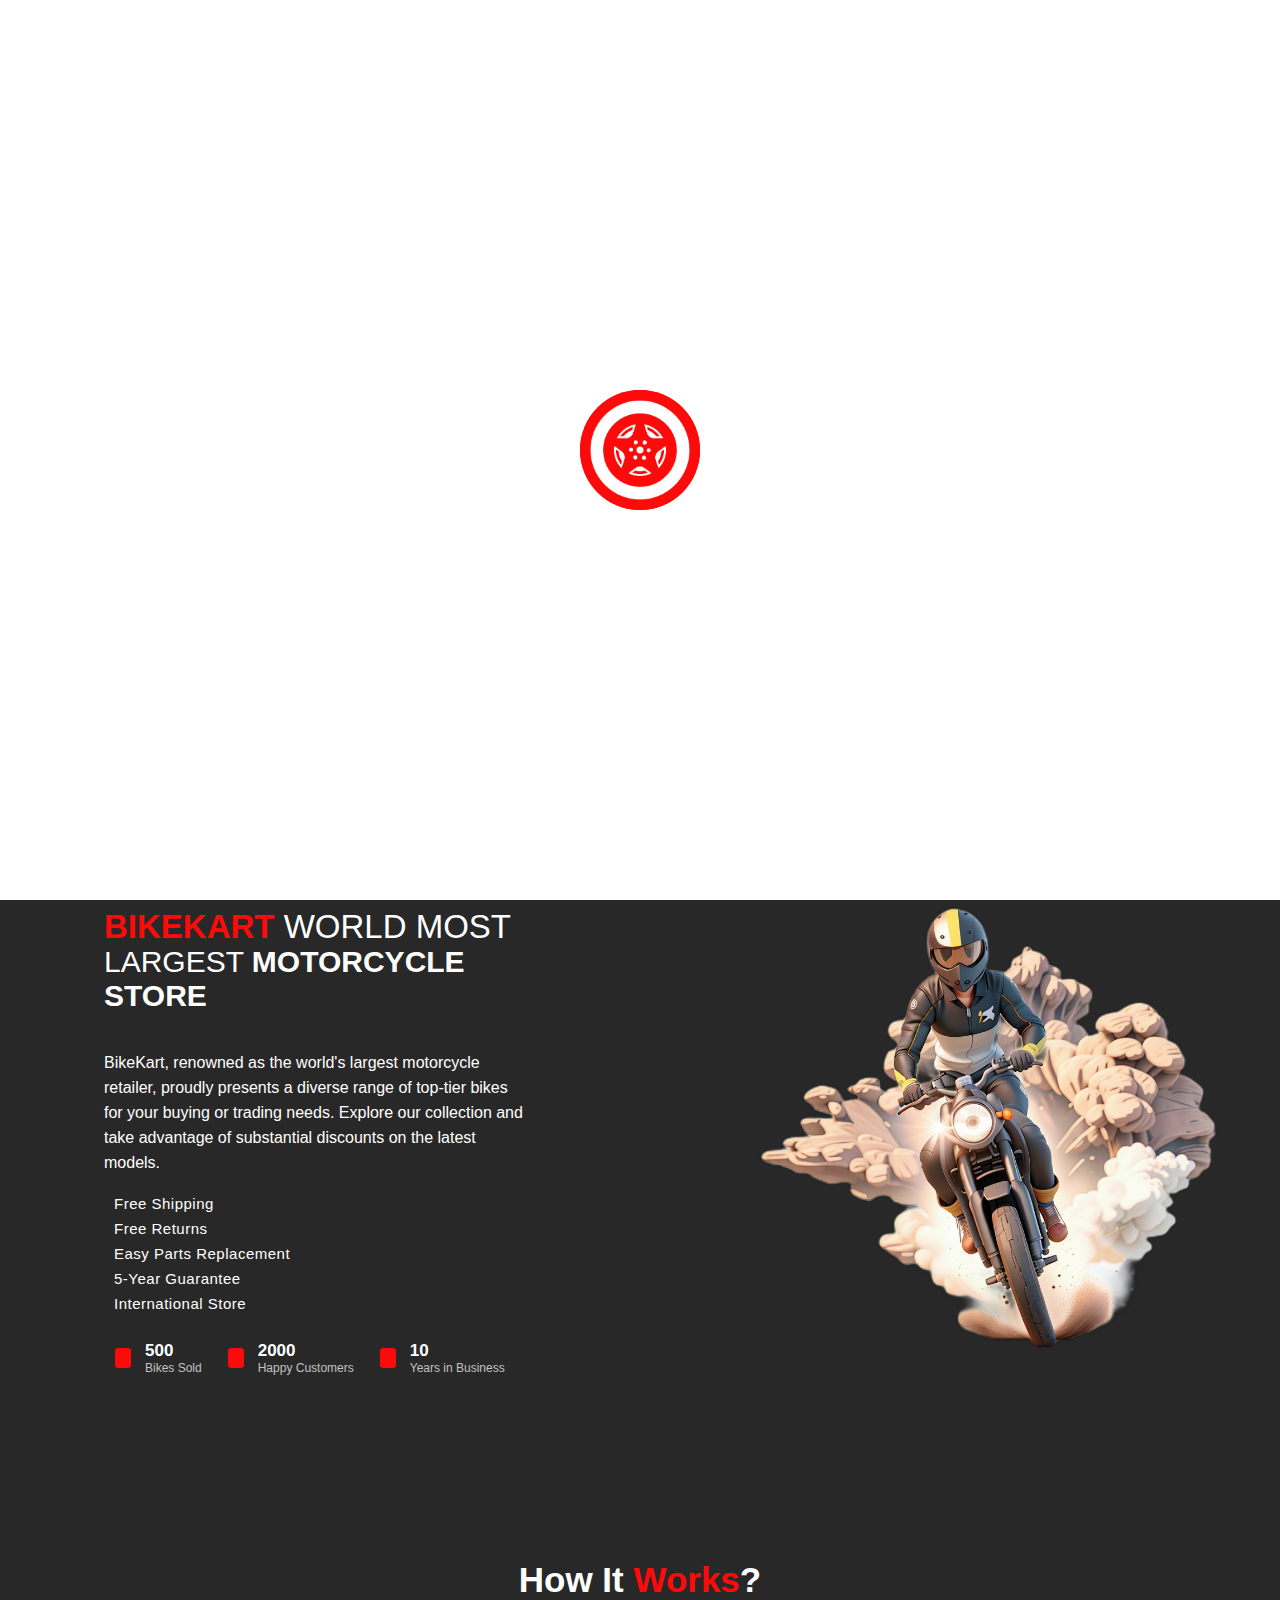
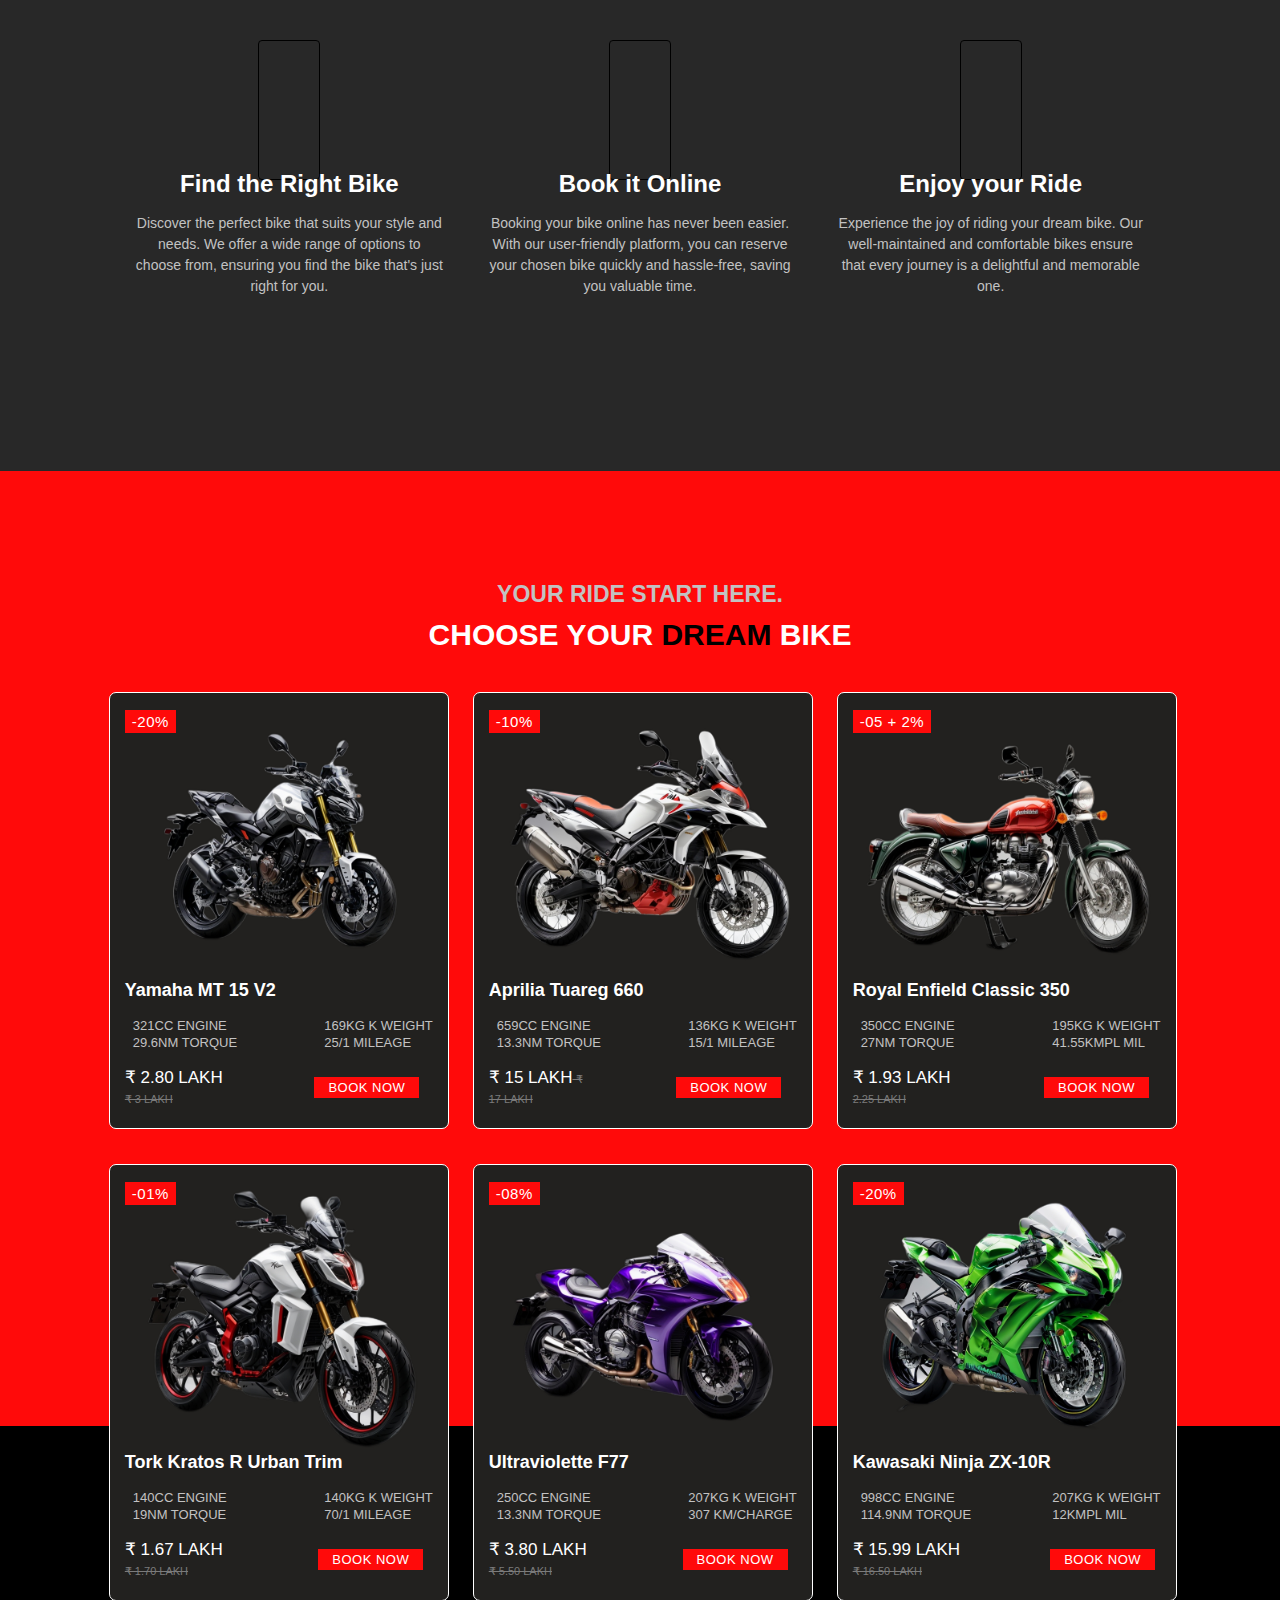
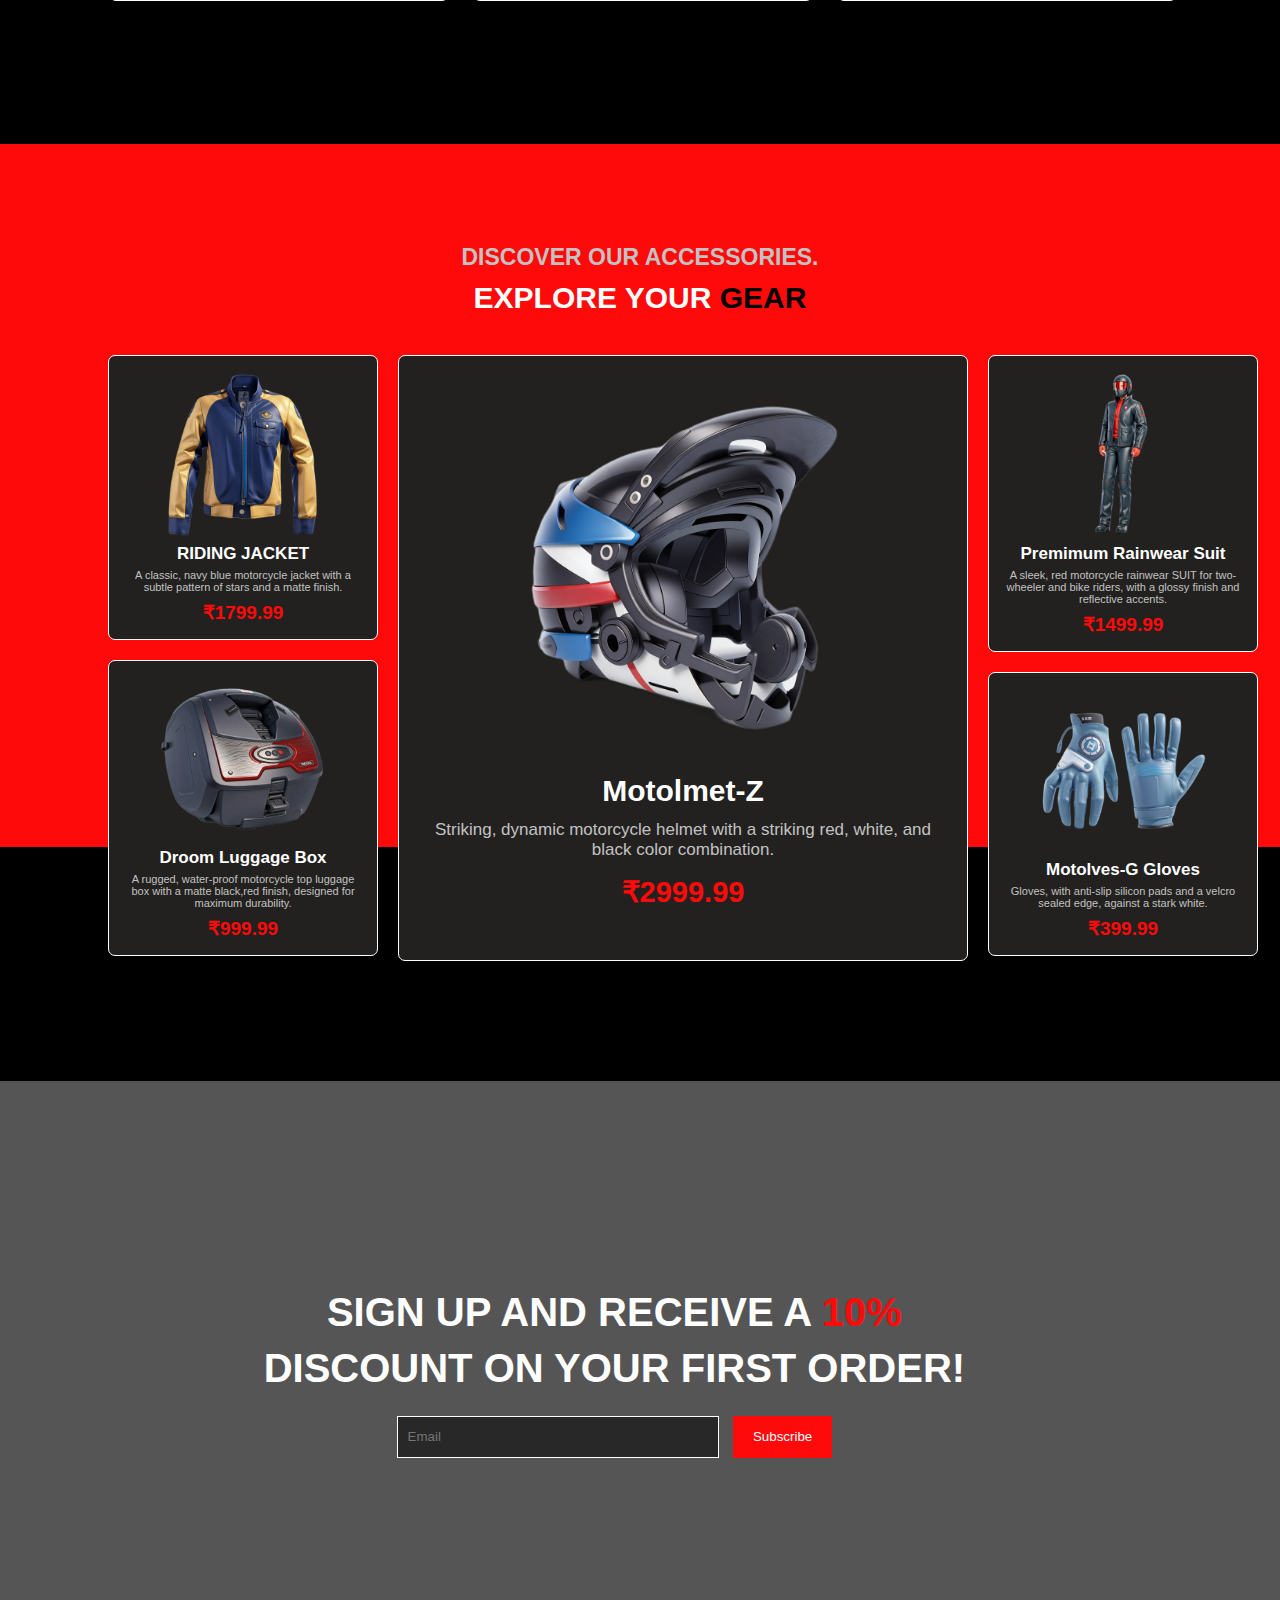
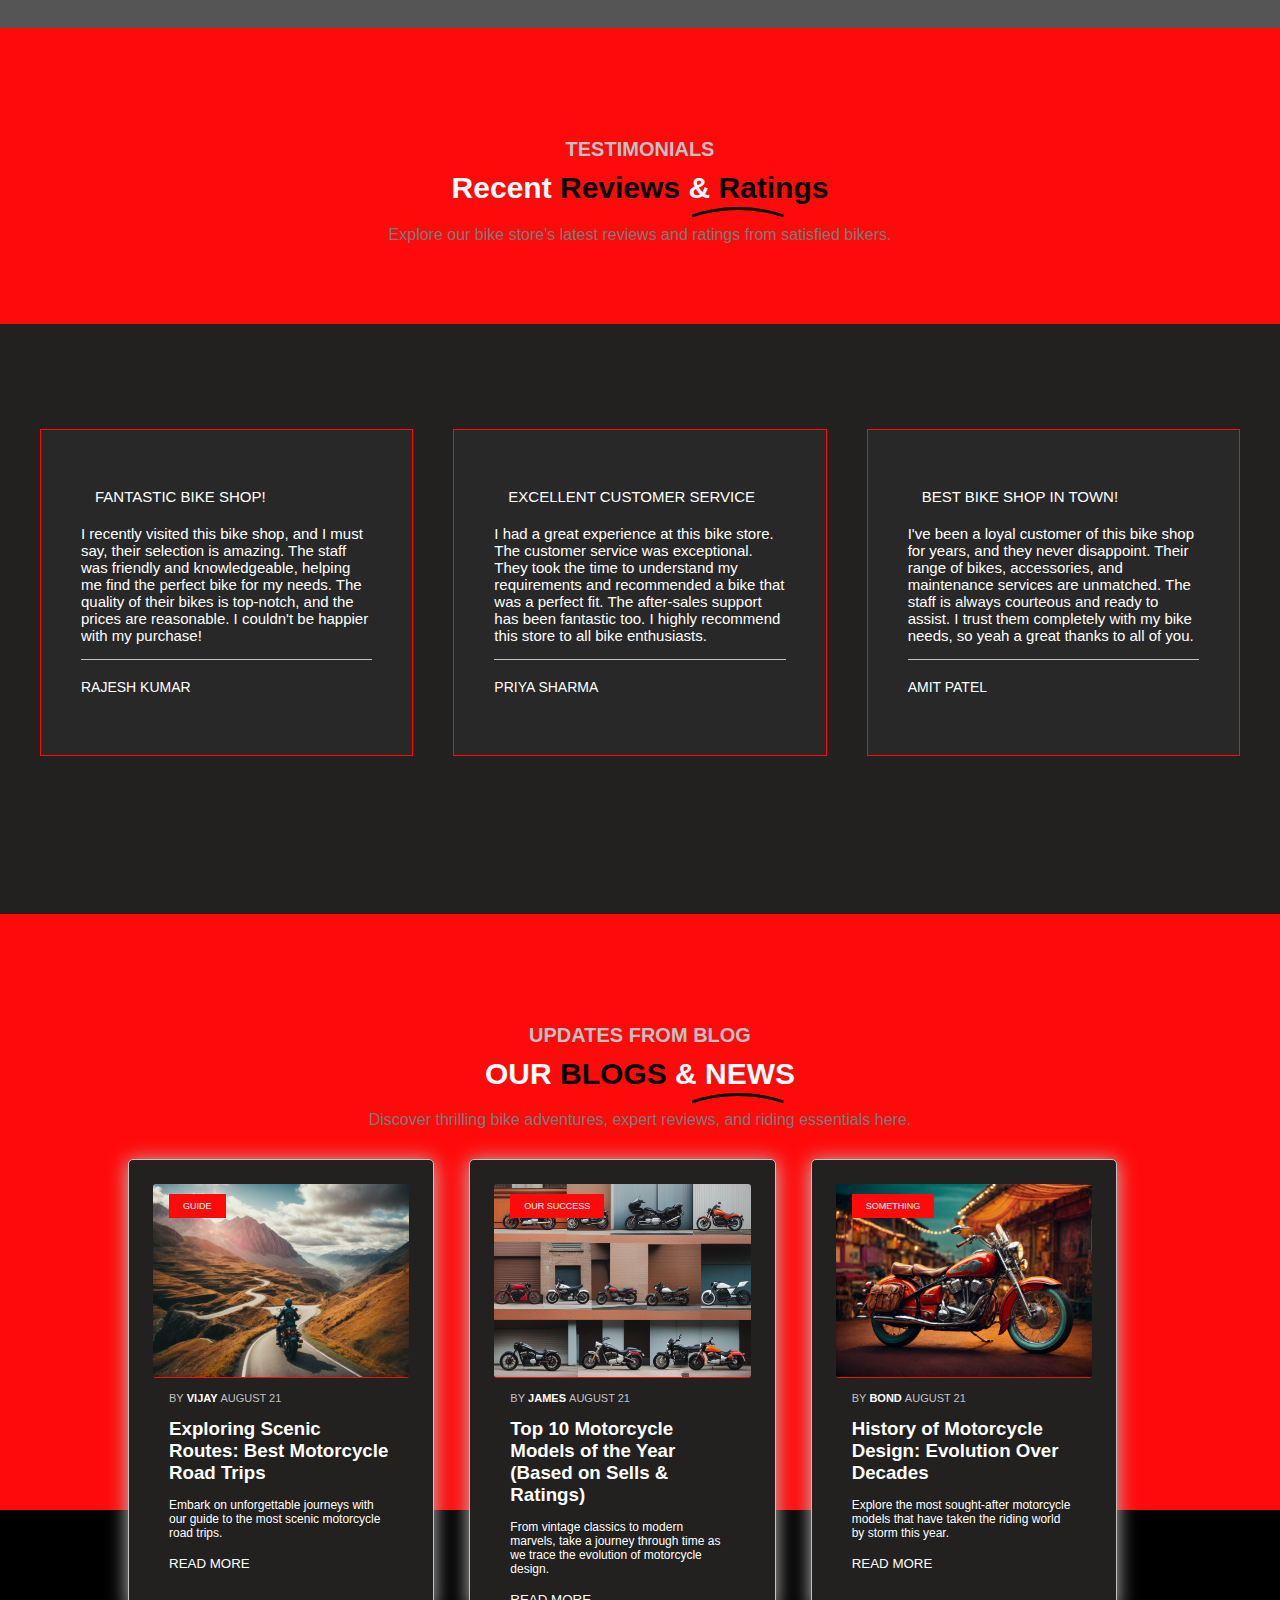
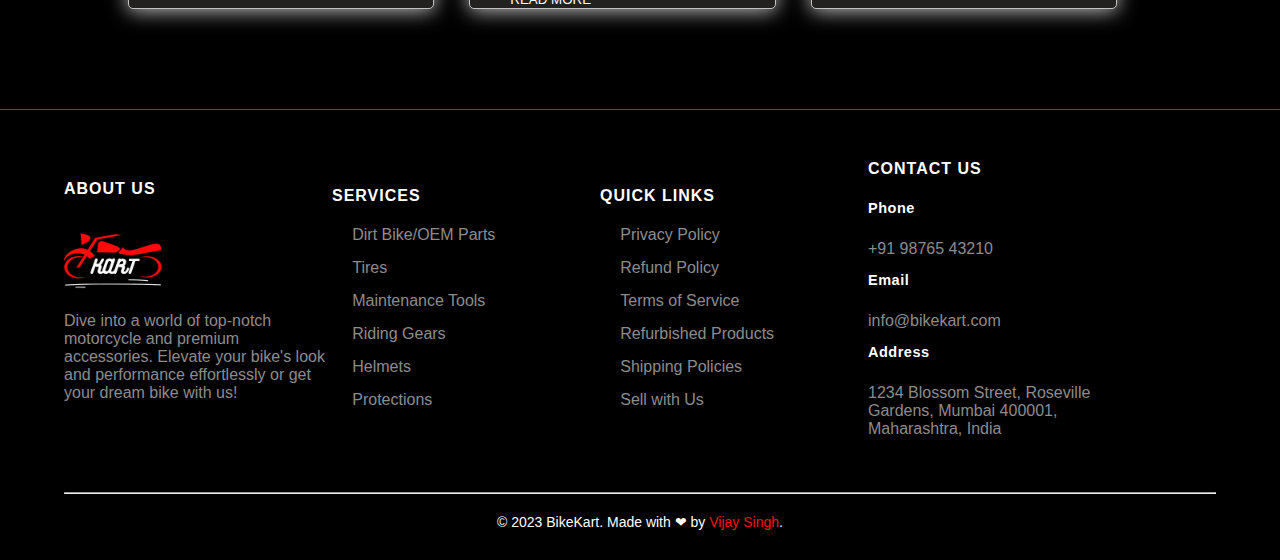
==== index.html @ e6dba68b "Add files via upload" ====
<!DOCTYPE html>
<html lang="en">
<head>
     <!--Basic-->
    <meta charset="UTF-8">
    <meta name="viewport" content="width=device-width, initial-scale=1.0">

    <!--WebPage Title-->
    <title>BikeKart - Buy Your Dream Motorcycle!</title>

    <!-- Theme CSS -->
    <link rel="stylesheet" href="./assets/css/style.css" type="text/css" />

    <!-- Font Awesome Icons -->
    <link rel="stylesheet" href="https://cdnjs.cloudflare.com/ajax/libs/font-awesome/6.4.2/css/all.min.css" integrity="sha512-z3gLpd7yknf1YoNbCzqRKc4qyor8gaKU1qmn+CShxbuBusANI9QpRohGBreCFkKxLhei6S9CQXFEbbKuqLg0DA==" crossorigin="anonymous" referrerpolicy="no-referrer" />

    <!-- Favicon & Bookmark -->
    <link rel="icon" href="./assets/images/red icon.svg" type="image/x-icon">
    <link rel="shortcut icon" href="./assets/images/favicon.png" type="image/x-icon">
</head>
<body>

    <!-- Preloader -->
    <div id="preloader">
        <div class="preloader-wave"><img src="./assets/images/icon.png" alt="preloader"></div>
    </div>

    <!-- Header & Navigation Bar -->
    <header>
        <div class="container">
            <div class="nav-logo">
                <a href="/" title="BikeKart">
                    <img class="normal" src="./assets/images/light logo.png" alt="bikekart">
                </a>
            </div>
        <div class="navigation">
            <ul class="menu">
                <li><a href="#">Home</a></li>
                <li class="has-submenu">
                    <a href="#" class="submenu">Bikes <i class="fa-solid fa-angle-down"></i></a>
                    <ul class="submenu-list">
                        <li><a href="#">New Bikes</a></li>
                        <li><a href="#">Find New Bikes</a></li>
                        <li><a href="#">Compare Bikes</a></li>
                        <li><a href="#">Check On-Road Price</a></li>
                        <li><a href="#">Locate Showrooms</a></li>
                        <li><a href="#">Upcoming Bikes</a></li>
                        <li><a href="#">New Launches</a></li>
                        <li><a href="#">Popular Brands</a></li>
                    </ul>
                </li>                
                <li class="has-submenu">
                    <a href="#" class="submenu">Scooters <i class="fa-solid fa-angle-down"></i></a>
                    <ul class="submenu-list">
                        <li><a href="#">Find New Scooters</a></li>
                        <li><a href="#">Electric Scooters</a></li>
                        <li><a href="#">Upcoming Scooters</a></li>
                    </ul>
                </li>
                <li class="has-submenu">
                    <a href="#" class="submenu">Accessories <i class="fa-solid fa-angle-down"></i></a>
                    <ul>
                        <li><a href="#">Tires</a></li>
                        <li><a href="#">Tools & Maintenance</a></li>
                        <li><a href="#">Riding Gears</a></li>
                        <li><a href="#">Helmets</a></li>
                        <li><a href="#">Protections</a></li>
                    </ul>                    
                </li>
                <li><a href="#">Book Service</a></li>
                <li class="has-submenu">
                    <a href="#" class="submenu">Blog <i class="fa-solid fa-angle-down"></i></a>
                    <ul class="submenu-list">
                        <li><a href="#">News</a></li>
                        <li><a href="#">Videos & Tips</a></li>
                        <li><a href="#">Expert Reviews</a></li>
                    </ul>
                </li>
                <li class="has-submenu">
                    <a href="#" class="submenu">Pages <i class="fa-solid fa-angle-down"></i></a>
                    <ul>
                        <li><a href="#">Contact Us</a></li>
                        <li><a href="#">Faq's</a></li>
                        <li><a href="#">Privacy Policy</a></li>
                        <li><a href="#">Terms & Conditions</a></li>
                        <li><a href="#">Shipping & Delivery</a></li>
                    </ul>
                </li>
            </ul>
           <ul class="icons">
                <li class="has-submenu">
                    <a href=""><i class="fa fa-search"></i></a>
                    <ul>
                        <li><input type="text" id="search" name="search" placeholder="Search Sports Bike..."></li>
                    </ul>
                </li>
                <li>
                    <div class="cart">
                        <a href="#"><span class="item-count">0</span>
                        <i class="fas fa-shopping-cart"></i></a>
                        <ul>
                            <li><input type="text" id="items" name="items" disabled value = "No products in the cart."></li>
                        </ul>
                    </div>
                </li>
            </ul>
        </div>
        </div>
    </header>

    <!-- Top Slider Section + Finder -->
    <section class="home">
        <div class="container">
            <div class="slider">
                <div class="bike-info">
                    <h3 class="brand">Yamaha</h3>
                    <h1 class="model">MT 03</h1>
                    <p>A fierce streetfighter born from the YZF-R3 Supersports lineage. Compact and bold, it challenges rivals.</p>
                    <ul class="features">
                        <li><span><i class="fa-regular fa-circle-check"></i></span>321cc Engine</li>
                        <li><span><i class="fa-regular fa-circle-check"></i></span>41.4 PS Power</li>
                        <li><span><i class="fa-regular fa-circle-check"></i></span>169 Kg Kerb Weight</li>
                    </ul>
                    <div>
                        <span class="offer-price">Rs.3 Lakh*</span> <span class="real-price">Rs.3.5 Lakh*</span>
                    </div>
                    <div class="button-container">
                        <button class="book-now">Book Now</button>
                    </div>
                </div>
                <div class="bike-image">
                    <div class="bike-headlight"></div>
                    <img src="./assets/images/bikes/Yamaha_MT_03.png" alt="Yamaha MT 03">
                </div>
            </div>

            <section id="scroll-down-button">
                <a href="#"><span></span><span></span><span></span></a>
            </section>

            
            <!--<div class="bike-finder">
                <h2>FIND YOUR MOTOBIKE</h2>
                <div class="container">
                    <div class="selector">
                        <label for="bike-brand">Brand</label>
                        <select name="bike-brand" id="bike-brand">
                            <option selected disabled>- Select Brand -</option>
                            <option value="kawasaki">Kawasaki</option>
                            <option value="bmw">BMW</option>
                            <option value="ktm">KTM</option>
                            <option value="Yamaha">Yamaha</option>
                        </select>
                    </div>
                    <div class="selector">
                        <label for="bike-model">Model</label>
                        <select name="bike-model" id="bike-model">
                            <option selected disabled>- Select Model -</option>
                            <option value="xt">XT</option>
                            <option value="x50">X50</option>
                            <option value="rcs">RCS</option>
                            <option value="sce">SCE</option>
                        </select>
                    </div>
                    <div class="selector">
                        <label for="bike-engine">Engine</label>
                        <select name="bike-engine" id="bike-engine">
                            <option selected disabled>- Select Engine -</option>
                            <option value="cylinedr">CYLINEDR</option>
                            <option value="automatic">AUTOMATIC</option>
                            <option value="electric">ELECTRIC</option>
                            <option value="petrol">PETROL</option>
                        </select>
                    </div>
                    
                    <div>
                        <button class="find-button">Find</button>
                    </div>
                </div>
            </div> -->
        </div>
    </section> 


    <!--About Section -->
    <section class="about">
        <div class="container">
            <!-- <div class="about-header">
                <div class="header-content">
                    <h2 class="main-heading">
                        <span class="heading">How We <span class="colored-text"> DO</span>?</span>
                    </h2>
                </div>
            </div> -->
            <div class="row">
                <div class="info">
                    <div class="title">
                        <h1><span>BIKEKART</span> WORLD MOST </h1>
                        <h2>LARGEST <span>MOTORCYCLE STORE</span></h2>
                    </div>
                    <div class="content">
                        <p><b>BikeKart</b>, renowned as the world's largest motorcycle retailer, proudly presents a diverse range of top-tier bikes for your buying or trading needs. Explore our collection and take advantage of substantial discounts on the latest models.</p>
                    </div>
                    <div class="best-things">
                        <ul class="feature-list">
                            <li>
                                <a href="#">
                                    <span class="feature-icon">
                                        <i class="far fa-circle-check"></i>
                                    </span>
                                    Free Shipping
                                </a>
                            </li>
                            <li>
                                <a href="#">
                                    <span class="feature-icon">
                                        <i class="far fa-circle-check"></i>
                                    </span>
                                    Free Returns
                                </a>
                            </li>
                            <li>
                                <a href="#">
                                    <span class="feature-icon">
                                        <i class="far fa-circle-check"></i>
                                    </span>
                                    Easy Parts Replacement
                                </a>
                            </li>
                            <li>
                                <a href="#">
                                    <span class="feature-icon">
                                        <i class="far fa-circle-check"></i>
                                    </span>
                                    5-Year Guarantee
                                </a>
                            </li>
                            <li>
                                <a href="#">
                                    <span class="feature-icon">
                                        <i class="far fa-circle-check"></i>
                                    </span>
                                    International Store
                                </a>
                            </li>
                        </ul>                              
                    </div>

                    <div class="stats-counter">
                        <div class="counter-item">
                            <i class="fa fa-bicycle"></i>
                            <div class="counter-details">
                                <span class="counter-number">500</span>
                                <span class="counter-title">Bikes Sold</span>
                            </div>
                        </div>
                        <div class="counter-item">
                            <i class="fa fa-users"></i>
                            <div class="counter-details">
                                <span class="counter-number">2000</span>
                                <span class="counter-title">Happy Customers</span>
                            </div>
                        </div>
                        <div class="counter-item">
                            <i class="fa fa-trophy"></i>
                            <div class="counter-details">
                                <span class="counter-number">10</span>
                                <span class="counter-title">Years in Business</span>
                            </div>
                        </div>
                    </div>                
                    
                </div>
                <div class="info-image">
                    <img src="./assets/images/About BikeKart.png">
                </div>
            </div>
        </div>
    </section>

<!-- How We Works Section -->
    <section class="how-it-works">
        <div class="container">
            <div class="hiw-header">
                <div class="header-content">
                    <h2 class="main-heading">
                        <span class="heading">How It <span class="colored-text"> Works</span>?</span>
                    </h2>
                </div>
            </div>
            <div class="row">
                <div>
                    <i class="fa-solid fa-motorcycle"></i>
                    <h2>Find the Right Bike</h2>
                    <p>Discover the perfect bike that suits your style and needs. We offer a wide range of options to choose from, ensuring you find the bike that's just right for you.</p>
                </div>
                <div>
                    <i class="fa-solid fa-cart-shopping"></i>
                    <h2>Book it Online</h2>
                    <p>Booking your bike online has never been easier. With our user-friendly platform, you can reserve your chosen bike quickly and hassle-free, saving you valuable time.</p>
                </div>
                <div>
                    <i class="fa-solid fa-face-smile"></i>
                    <h2>Enjoy your Ride</h2>
                    <p>Experience the joy of riding your dream bike. Our well-maintained and comfortable bikes ensure that every journey is a delightful and memorable one.</p>
                </div>
            </div>
            <section id="scroll-down-button" class="scroll-btn">
                <a href="#"><span></span><span></span><span></span></a>
            </section>
        </div>
        
    </section>



    <!-- Featured Bike Section -->
    <section class="featured-bikes">
        <div class="container">
            <div class="featured-header">
                <div class="header-content">
                    <div class="sub-heading">
                        <span class="sub-heading">YOUR RIDE START HERE.</span>
                    </div>
                    <h2 class="main-heading">
                        <span class="heading">CHOOSE YOUR <span class="colored-text"> DREAM</span> BIKE</span>
                    </h2>
                </div>
            </div>
            <div class="row">
                <div class="product">
                    <div class="bike">
                        <span class="discount">-20%</span>
                        <a href=""><img  class="bike-image" src="./assets/images/bikes/Yamaha MT 15 V2.png"></a>
                        <div class="bike-name"><a href="">Yamaha MT 15 V2</a></div>
                        <div class="bike-details">
                            <div class="features">
                                <div class="first">
                                    <div class="feature">
                                        <span><i class="fa-brands fa-superpowers"></i>321cc ENGINE</span>
                                    </div>
                                    <div class="feature">
                                        <span><i class="fa-solid fa-bolt"></i>29.6Nm Torque</span>
                                    </div>
                                </div>
                                <div class="second">
                                    <div class="feature">
                                        <span><i class="fa-solid fa-scale-balanced"></i>169kg K Weight</span>
                                    </div>
                                    <div class="feature">
                                        <span><i class="fa-solid fa-gauge-high"></i>  25/1 Mileage</span>
                                    </div>
                                </div>
                            </div>
                            <div class="prices">
                                <span class="current-price">₹ 2.80 LAKH<span class="original-price"> ₹ 3 LAKH</span></span>
                                <a><button class="book-now">BOOK NOW <i class="fa-solid fa-motorcycle"></i></button></a>
                            </div>
                            
                        </div>
                    </div>
                </div>
          

            <div class="product">
                <div class="bike">
                    <span class="discount">-10%</span>
                    <a href=""><img  class="bike-image" src="./assets/images/bikes/Aprilia Tuareg 660.png"></a>
                    <div class="bike-name"><a href="">Aprilia Tuareg 660</a></div>
                    <div class="bike-details">
                        <div class="features">
                            <div class="first">
                                <div class="feature">
                                    <span><i class="fa-brands fa-superpowers"></i>659cc ENGINE</span>
                                </div>
                                <div class="feature">
                                    <span><i class="fa-solid fa-bolt"></i>13.3Nm Torque</span>
                                </div>
                            </div>
                            <div class="second">
                                <div class="feature">
                                    <span><i class="fa-solid fa-scale-balanced"></i>136kg K Weight</span>
                                </div>
                                <div class="feature">
                                    <span><i class="fa-solid fa-gauge-high"></i>  15/1 Mileage</span>
                                </div>
                            </div>
                        </div>
                        <div class="prices">
                            <span class="current-price">₹ 15 LAKH<span class="original-price"> ₹ 17 LAKH</span></span>
                            <a><button class="book-now">BOOK NOW <i class="fa-solid fa-motorcycle"></i></button></a>
                        </div>
                        
                    </div>
                </div>
            </div>


            <div class="product">
                <div class="bike">
                    <span class="discount">-05 + 2%</span>
                    <a href=""><img  class="bike-image" src="./assets/images/bikes/Royal Enfield Classic 350.png"></a>
                    <div class="bike-name"><a href="">Royal Enfield Classic 350</a></div>
                    <div class="bike-details">
                        <div class="features">
                            <div class="first">
                                <div class="feature">
                                    <span><i class="fa-brands fa-superpowers"></i>350cc ENGINE</span>
                                </div>
                                <div class="feature">
                                    <span><i class="fa-solid fa-bolt"></i>27Nm Torque</span>
                                </div>
                            </div>
                            <div class="second">
                                <div class="feature">
                                    <span><i class="fa-solid fa-scale-balanced"></i>195kg K Weight</span>
                                </div>
                                <div class="feature">
                                    <span><i class="fa-solid fa-gauge-high"></i>  41.55KMPL MiL</span>
                                </div>
                            </div>
                        </div>
                        <div class="prices">
                            <span class="current-price">₹ 1.93 LAKH <span class="original-price"> 2.25 LAKH</span></span>
                            <a><button class="book-now">BOOK NOW <i class="fa-solid fa-motorcycle"></i></button></a>
                        </div>
                        
                    </div>
                </div>
            </div>
        </div>
            

        <div class="row">

            <div class="product">
                <div class="bike">
                    <span class="discount">-01%</span>
                    <a href=""><img  class="bike-image" src="./assets/images/bikes/Tork Kratos R Urban Trim.png"></a>
                    <div class="bike-name"><a href="">Tork Kratos R Urban Trim</a></div>
                    <div class="bike-details">
                        <div class="features">
                            <div class="first">
                                <div class="feature">
                                    <span><i class="fa-brands fa-superpowers"></i>140cc ENGINE</span>
                                </div>
                                <div class="feature">
                                    <span><i class="fa-solid fa-bolt"></i>19Nm Torque</span>
                                </div>
                            </div>
                            <div class="second">
                                <div class="feature">
                                    <span><i class="fa-solid fa-scale-balanced"></i>140kg K Weight</span>
                                </div>
                                <div class="feature">
                                    <span><i class="fa-solid fa-gauge-high"></i>  70/1 Mileage</span>
                                </div>
                            </div>
                        </div>
                        <div class="prices">
                            <span class="current-price">₹ 1.67 LAKH<span class="original-price"> ₹ 1.70 LAKH</span></span>
                            <a><button class="book-now">BOOK NOW <i class="fa-solid fa-motorcycle"></i></button></a>
                        </div>
                        
                    </div>
                </div>
            </div>

            
            <div class="product">
                <div class="bike">
                    <span class="discount">-08%</span>
                    <a href=""><img  class="bike-image" src="./assets/images/bikes/Ultraviolette F77.png"></a>
                    <div class="bike-name"><a href="">Ultraviolette F77</a></div>
                    <div class="bike-details">
                        <div class="features">
                            <div class="first">
                                <div class="feature">
                                    <span><i class="fa-brands fa-superpowers"></i>250cc ENGINE</span>
                                </div>
                                <div class="feature">
                                    <span><i class="fa-solid fa-bolt"></i>13.3Nm Torque</span>
                                </div>
                            </div>
                            <div class="second">
                                <div class="feature">
                                    <span><i class="fa-solid fa-scale-balanced"></i>207kg K Weight</span>
                                </div>
                                <div class="feature">
                                    <span><i class="fa-solid fa-gauge-high"></i>  307 km/Charge</span>
                                </div>
                            </div>
                        </div>
                        <div class="prices">
                            <span class="current-price">₹ 3.80 LAKH  <span class="original-price"> ₹ 5.50 LAKH</span></span>
                            <a><button class="book-now">BOOK NOW <i class="fa-solid fa-motorcycle"></i></button></a>
                        </div>
                        
                    </div>
                </div>
            </div>


            
            <div class="product">
                <div class="bike">
                    <span class="discount">-20%</span>
                    <a href=""><img  class="bike-image" src="./assets/images/bikes/Kawasaki Ninja ZX-10R.png"></a>
                    <div class="bike-name"><a href="">Kawasaki Ninja ZX-10R</a></div>
                    <div class="bike-details">
                        <div class="features">
                            <div class="first">
                                <div class="feature">
                                    <span><i class="fa-brands fa-superpowers"></i>998cc ENGINE</span>
                                </div>
                                <div class="feature">
                                    <span><i class="fa-solid fa-bolt"></i>114.9Nm Torque</span>
                                </div>
                            </div>
                            <div class="second">
                                <div class="feature">
                                    <span><i class="fa-solid fa-scale-balanced"></i>207kg K Weight</span>
                                </div>
                                <div class="feature">
                                    <span><i class="fa-solid fa-gauge-high"></i>  12KMPL Mil</span>
                                </div>
                            </div>
                        </div>
                        <div class="prices">
                            <span class="current-price">₹ 15.99 LAKH <span class="original-price"> ₹ 16.50 LAKH</span></span>
                            <a><button class="book-now">BOOK NOW <i class="fa-solid fa-motorcycle"></i></button></a>
                        </div>
                        
                    </div>
                </div>
            </div>          
        </div>
        
        </div>
        <section id="scroll-down-button" class="scroll-btn">
            <a href="#"><span></span><span></span><span></span></a>
        </section>
    </section>


    <!-- Featured Brands Name
    <section class="logo-marquee">
        <div class="container">
            <div class="marquee-wrapper">
                <div class="marquee">
                    <a class="#"><img src="./assets/images/brands/harley-davidson.avif" alt=""></a>
                    <a class="#"><img src="./assets/images/brands/hero.avif" alt=""></a>
                    <a class="#"><img src="./assets/images/brands/KTM.png" alt=""></a>
                    <a class="#"><img src="./assets/images/brands/Mahindra.png" alt=""></a>
                </div>
                <div class="marquee">
                    <a class=""><img src="./assets/images/brands/Royal Enfield.png" alt=""></a>
                    <a class="#"><img src="./assets/images/brands/Suzuki.png" alt=""></a>
                    <a class="#"><img src="./assets/images/brands/TVS.png" alt=""></a>
                    <a class="#"><img src="./assets/images/brands/Yamaha.png" alt=""></a>
                </div>
            </div>
        </div>
    </section> -->   

    <!-- Featured Products Section-->
    <section class="featured-products">
        <div class="header-container">
            <div class="featured-header">
                <div class="header-content">
                    <div class="sub-heading">
                        <span class="sub-heading">DISCOVER OUR ACCESSORIES.</span>
                    </div>
                    <h2 class="main-heading">
                        <span class="heading">EXPLORE YOUR <span class="colored-text">GEAR</span></span>
                    </h2>
                </div>
            </div>
        </div>
        <div class="container">
            <div class="row one">
                <div class="product">
                    <div class="product-image">
                        <a href="" class="original-image"><img src="./assets/images/products/Navy Blue Motorcycle Jacket.png" alt="Classic Navy Blue Motorcycle Jacket"></a>
                        <a href="" class="hover-image"><img src="./assets/images/products/Navy Blue Motorcycle Jacket Back.png" alt="Classic Navy Blue Motorcycle Jacket-Back"></a>
                        <button class="cart-button">
                            <i class="fas fa-shopping-cart"></i> Add to Cart
                        </button>
                    </div>
                    <div class="product-details">
                        <div class="product-name"><a href="">RIDING JACKET</a></div>
                        <div class="product-description">A classic, navy blue motorcycle jacket with a subtle pattern of stars and a matte finish.</div>
                        <div class="product-price">₹1799.99</div>
                    </div>
                </div>
            

                <div class="product">
                    <div class="product-image">
                        <a href="" class="original-image"><img src="./assets/images/products/rugged_waterproof_motorcycle_top_luggage_box.png"></a>
                        <a href="" class="hover-image"><img src="./assets/images/products/lUGGAE bOX.png"></a>
                        <button class="cart-button">
                            <i class="fas fa-shopping-cart"></i> Add to Cart
                        </button>
                    </div>
                    <div class="product-details">
                        <div class="product-name"><a href="">Droom Luggage Box </a></div>
                        <div class="product-description">A rugged, water-proof motorcycle top luggage box with a matte black,red finish, designed for maximum durability.</div>
                        <div class="product-price">₹999.99</div>
                    </div>
                </div>
            </div>

            <div class="row two">
                <div class="product">
                    <div class="product-image">
                        <a href="" class="original-image"><img src="./assets/images/products/striking_dynamic_motorcycle_helmet.png"></a>
                        <a href="" class="hover-image"><img src="./assets/images/products/Dynamic_motorcycle_helmet.png"></a>
                        <button class="cart-button">
                            <i class="fas fa-shopping-cart"></i> Add to Cart
                        </button>
                    </div>
                    <div class="product-details">
                        <div class="product-name"><a href="">Motolmet-Z</a></div>
                        <div class="product-description">Striking, dynamic motorcycle helmet with a striking red, white, and black color combination.</div>
                        <div class="product-price">₹2999.99</div>
                    </div>
                </div>
            </div>

            <div class="row three">
                <div class="product">
                    <div class="product-image">
                        <a href="" class="original-image"><img src="./assets/images/products/RED_motorcycle_rainwear_SUIT.png"></a>
                        <a href="" class="hover-image"><img src="./assets/images/products/sleek_RED_motorcycle_rainwear_SUIT_for_twowheeler.png"></a>
                        <button class="cart-button">
                            <i class="fas fa-shopping-cart"></i> Add to Cart
                        </button>
                    </div>
                    <div class="product-details">
                        <div class="product-name"><a href="">Premimum Rainwear Suit</a></div>
                        <div class="product-description">A sleek, red motorcycle rainwear SUIT for two-wheeler and bike riders, with a glossy finish and reflective accents.</div>
                        <div class="product-price">₹1499.99</div>
                    </div>
                </div>

                <div class="product">
                    <div class="product-image">
                        <a href="" class="original-image"><img src="./assets/images/products/Gloves.png"></a>
                        <a href="" class="hover-image"><img src="./assets/images/products/Gloves_with_antislip_silicon_Pads.png"></a>
                        <button class="cart-button">
                            <i class="fas fa-shopping-cart"></i> Add to Cart
                        </button>
                    </div>
                    <div class="product-details">
                        <div class="product-name"><a href="">Motolves-G Gloves</a></div>
                        <div class="product-description">Gloves, with anti-slip silicon pads and a velcro sealed edge, against a stark white.</div>
                        <div class="product-price">₹399.99</div>
                    </div>
                </div>
            </div>
            
        </div>
    </section>
    

    <!-- Newsletter Section -->
    <section class="newsletter-section">
        <div class="container">
            <h2 class="newsletter-heading">Sign up and receive a <span class="colored-text">10% </span>discount on your first order!</h2>
            <div class="newsletter-form">
                <input type="email" name="email" placeholder="Email">
                <button type="submit" class="btn btn-primary">Subscribe</button>
            </div>
        </div>
    </section>      

 <!-- Testimonials/Reviews-->
<section class="testimonials">
    <div class="container">
        <div class="testimonials-header">
            <div class="header-content">
                <div class="sub-heading">
                    <span class="sub-heading">TESTIMONIALS</span>
                </div>
                <h2 class="main-heading">
                    <span class="heading">Recent <span class="colored-text">Reviews </span> &amp; <span class="colored-text">Ratings</span></span>
                </h2>
                <div class="content">Explore our bike store's latest reviews and ratings from satisfied bikers.</div>
            </div>
        </div>
        <div class="testimonial-carousel">
            <div class="testimonial">
                
                <div class="testimonial-item">
                    <h3 class="item-title">
                        <span class="quote-icon"><i class="fa-solid fa-quote-right"></i></span>
                        <span class="title-text">Fantastic Bike Shop!</span>
                    </h3>
                    <p class="testimonial-content">I recently visited this bike shop, and I must say, their selection is amazing. The staff was friendly and knowledgeable, helping me find the perfect bike for my needs. The quality of their bikes is top-notch, and the prices are reasonable. I couldn't be happier with my purchase!</p>
                    <div class="reviewer-wrap">
                        <h4 class="reviewer-name">Rajesh Kumar</h4>
                        <ul class="rating-star">
                            <li><i class="fa-solid fa-star"></i></li>
                            <li><i class="fa-solid fa-star"></i></li>
                            <li><i class="fa-solid fa-star"></i></li>
                            <li><i class="fa-solid fa-star"></i></li>
                            <li><i class="fa-solid fa-star"></i></li>
                        </ul>
                    </div>
                </div>

                <div class="testimonial-item">
                    <h3 class="item-title">
                        <span class="quote-icon"><i class="fa-solid fa-quote-right"></i></span>
                        <span class="title-text">Excellent Customer Service</span>
                    </h3>
                    <p class="testimonial-content">I had a great experience at this bike store. The customer service was exceptional. They took the time to understand my requirements and recommended a bike that was a perfect fit. The after-sales support has been fantastic too. I highly recommend this store to all bike enthusiasts.</p>
                    <div class="reviewer-wrap">
                        <h4 class="reviewer-name">Priya Sharma</h4>
                        <ul class="rating-star">
                            <li><i class="fa-solid fa-star"></i></li>
                            <li><i class="fa-solid fa-star"></i></li>
                            <li><i class="fa-solid fa-star"></i></li>
                            <li><i class="fa-solid fa-star"></i></li>
                            <li><i class="fa-solid fa-star"></i></li>
                        </ul>
                    </div>
                </div>

                <div class="testimonial-item">
                    <h3 class="item-title">
                        <span class="quote-icon"><i class="fa-solid fa-quote-right"></i></span>
                        <span class="title-text">Best Bike Shop in Town!</span>
                    </h3>
                    <p class="testimonial-content">I've been a loyal customer of this bike shop for years, and they never disappoint. Their range of bikes, accessories, and maintenance services are unmatched. The staff is always courteous and ready to assist. I trust them completely with my bike needs, so yeah a great thanks to all of you.</p>
                    <div class="reviewer-wrap">
                        <h4 class="reviewer-name">Amit Patel</h4>
                        <ul class="rating-star">
                            <li><i class="fa-solid fa-star"></i></li>
                            <li><i class="fa-solid fa-star"></i></li>
                            <li><i class="fa-solid fa-star"></i></li>
                            <li><i class="fa-solid fa-star"></i></li>
                            <li><i class="fa-solid fa-star"></i></li>
                        </ul>
                    </div>
                </div>


            </div>
            
        </div>
        
    </div>
    <section id="scroll-down-button" class="scroll-btn">
        <a href="#"><span></span><span></span><span></span></a>
    </section>
</section>


    <!-- Blog Posts Section-->
    <section class="blog">
        <div class="container">
            <div class="blog-header">
                <div class="header-content">
                    <div class="sub-heading">
                        <span class="sub-heading">Updates from Blog</span>
                    </div>
                    <h2 class="main-heading">
                        <span class="heading">OUR <span class="colored-text">BLOGS</span> &amp; NEWS</span>
                    </h2>
                    <div class="content">Discover thrilling bike adventures, expert reviews, and riding essentials here.</div>
                </div>
            </div>
            <div class="row">

                <div class="card">
                    <div class="article">
                        <div class="image">
                            <a href="#">
                                <img src="./assets/images/posts/Best Motorcycle Road Trips.jpg">
                            </a>
                        </div>
                        <div class="category">
                            <a href="#">Guide</a>
                        </div>
                        <div class="meta">
                            <div class="info">
                                <span class="author"> 
                                    <span class="label">By</span> 
                                    <a href="#">Vijay</a> 
                                </span> 
                                <span class="date"> 
                                    <time class="published">August 21</time>
                                </span>
                            </div>
                        </div>
                        <h3 class="title"> <a href="#">Exploring Scenic Routes: Best Motorcycle Road Trips</a></h3>
                        <p class="content">Embark on unforgettable journeys with our guide to the most scenic motorcycle road trips.</p>
                        <div class="read-more">
                            <a class="link" href="#">
                                <span class="text">
                                    <small>Read More</small>
                                </span>
                                <span class="right-arrow">
                                    <i class="fa-solid fa-angles-right"></i>
                                </span>
                            </a>
                        </div>
                    </div>
                </div>


                <div class="card">
                    <div class="article">
                        <div class="image">
                            <a href="#">
                                <img src="./assets/images/posts/Top 10 Motorcycle Models of the Year.png">
                            </a>
                        </div>
                        <div class="category">
                            <a href="#">Our Success</a>
                        </div>
                        <div class="meta">
                            <div class="info">
                                <span class="author"> 
                                    <span class="label">By</span> 
                                    <a href="#">James</a> 
                                </span> 
                                <span class="date"> 
                                    <time class="published">August 21</time>
                                </span>
                            </div>
                        </div>
                        <h3 class="title"> <a href="#">Top 10 Motorcycle Models of the Year (Based on Sells & Ratings)</a></h3>
                        <p class="content">From vintage classics to modern marvels, take a journey through time as we trace the evolution of motorcycle design.</p>
                        <div class="read-more">
                            <a class="link" href="#">
                                <span class="text">
                                    <small>Read More</small>
                                </span>
                                <span class="right-arrow">
                                    <i class="fa-solid fa-angles-right"></i>
                                </span>
                            </a>
                        </div>
                    </div>
                </div>


                <div class="card">
                    <div class="article">
                        <div class="image">
                            <a href="#">
                                <img src="./assets/images/posts/History of Motorcycle Design and Evolution Over Decades.jpg">
                            </a>
                        </div>
                        <div class="category">
                            <a href="#">Something</a>
                        </div>
                        <div class="meta">
                            <div class="info">
                                <span class="author"> 
                                    <span class="label">By</span> 
                                    <a href="#">BonD</a> 
                                </span> 
                                <span class="date"> 
                                    <time class="published">August 21</time>
                                </span>
                            </div>
                        </div>
                        <h3 class="title"> <a href="#">History of Motorcycle Design: Evolution Over Decades</a></h3>
                        <p class="content">Explore the most sought-after motorcycle models that have taken the riding world by storm this year.</p>
                        <div class="read-more">
                            <a class="link" href="#">
                                <span class="text">
                                    <small>Read More</small>
                                </span>
                                <span class="right-arrow">
                                    <i class="fa-solid fa-angles-right"></i>
                                </span>
                            </a>
                        </div>
                    </div>
                </div>
                

                
            </div>
        </div>
    </section> 
    
    
    <!-- Footer Section -->
    <footer>
        <div class="container">
            <div class="row">
                <div class="about-text">
                    <h4>ABOUT US</h4>
                    <div class="footer-logo">
                        <a href="/" title="BikeKart">
                            <img class="normal" src="./assets/images/light logo.png" alt="bikekart">
                        </a>
                    </div>
                    <p>Dive into a world of top-notch motorcycle and premium accessories. Elevate your bike's look and performance effortlessly or get your dream bike with us!</p>
                    <div class="social-icons">
                        <a href="#"><i class="fa-brands fa-facebook-f"></i></a>
                        <a href="#"><i class="fa-brands fa-twitter"></i></a>
                        <a href="#"><i class="fa-brands fa-instagram"></i></a>
                        <a href="#"><i class="fa-brands fa-youtube"></i></a>
                    </div>
                </div>
                <div class="services">
                    <h4>SERVICES</h4>
                    <ul>
                        <li><a href="#">Dirt Bike/OEM Parts</a></li>
                        <li><a href="#">Tires</a></li>
                        <li><a href="#">Maintenance Tools</a></li>
                        <li><a href="#">Riding Gears</a></li>
                        <li><a href="#">Helmets</a></li>
                        <li><a href="#">Protections</a></li>
                    </ul>
                </div>
                <div class="quick-links">
                    <h4>QUICK LINKS</h4>
                    <ul>
                        <li><a href="#">Privacy Policy</a></li>
                        <li><a href="#">Refund Policy</a></li>
                        <li><a href="#">Terms of Service</a></li>
                        <li><a href="#">Refurbished Products</a></li>
                        <li><a href="#">Shipping Policies</a></li>
                        <li><a href="#">Sell with Us</a></li>
                    </ul>
                </div>
                <div class="contact">
                    <h4>CONTACT US</h4>
                    <h5><i class="fa-solid fa-phone-flip"></i> Phone</h5>
                    <p>+91 98765 43210</p>
                    <h5><i class="fa-solid fa-envelope"></i> Email</h5>
                    <p>info@bikekart.com</p>
                    <h5><i class="fa-solid fa-location-dot"></i> Address</h5>
                    <p>1234 Blossom Street,
                        Roseville Gardens,
                        Mumbai 400001,
                        Maharashtra, India</p>
                </div>
            </div>
            <hr>
            <!-- Copyright Informations -->
            <div class="copyright-text">
                <p>&copy; 2023 BikeKart. Made with <span>❤</span> by <a href="/">Vijay Singh</a>.</p>
            </div>
        </div>
    </footer>
</body>
</html>
---- assets/css/style.css ----
/*-------------------------------------------------------------------*
  Author        : Vijay Singh
  Template      : BikeKart
  Version       : 1.0
*-------------------------------------------------------------*
Table of Contents
     Default Fonts
     Global Styles
     Header / Navbar
     Home Top  Section
     About Section
     How WE Works Section?
     Home Featured Bikes Section
     Featured Brands Name Section/Marquee
     Home Featured Product
     Newsletter
     Blog Section
     Footer

		
*-------------------------------------------------------------------*/


/*-------------------------------------------------------------------*
  Fonts / Font Family
*-------------------------------------------------------------------*/

@font-face {
    font-family: 'Outfit';
    src: url('../fonts/Outfit/Outfit-Thin.ttf') format('ttf'); /* Weight: 100 */
    src: url('../fonts/Outfit/Outfit-ExtraLight.ttf') format('ttf'); /* Weight: 200 */
    src: url('../fonts/Outfit/Outfit-Light.ttf') format('ttf'); /* Weight: 300 */
    src: url('../fonts/Outfit/Outfit-Regular.ttf') format('ttf'); /* Weight: 400 */
    src: url('../fonts/Outfit/Outfit-Medium.ttf') format('ttf'); /* Weight: 500 */
    src: url('../fonts/Outfit/Outfit-SemiBold.ttf') format('ttf'); /* Weight: 600 */
    src: url('../fonts/Outfit/Outfit-Bold.ttf') format('ttf'); /* Weight: 700 */
    src: url('../fonts/Outfit/Outfit-ExtraBold.ttf') format('ttf'); /* Weight: 800 */
    src: url('../fonts/Outfit/Outfit-Black.ttf') format('ttf'); /* Weight: 900 */
}


/*-------------------------------------------------------------------*
  Global Styles
*-------------------------------------------------------------------*/
:root {
    --theme-font: 'Outfit', sans-serif; 
    --theme-color: #ff0a0a;
    --white-color: #ffffff;
    --white-color-two:  #C2C2C2;
    --black-color: #000000;
    --black-color-two: #22211f;
    --gray-color: #7b7b7b;
    --gray-color-two: #8c8c8c;
    --dark-gray-color: #282828;
}

body, a{
    margin: 0;
	padding: 0;
	height: 100%;
    width: 100%;
    color: var(--white-color);
    font-family: var(--theme-font);
    box-sizing: border-boxs;
}

a{
    color: var(--white-color);
    text-decoration: none;
}

a:hover {
    color: var(--theme-color);
}

.transparent{                   
    background: transparent;
}

li{
    list-style: none;
}

h1 {
    font: normal 700 40px/1.1;
    
}

h2 {
    font: normal 600 35px/1.2;
}

h3 {
    font: normal 600 25px/1.3;
}

h4 {
    font: normal 500 19px/1.4;
}

h5 {
    font: normal 500 15px/1.5;
}

h6 {
    font: normal 500 13px/1.6;
}

p{
    font: normal 500 12px/1;
}

button {
    color: var(--white-color);
    transition: all 0.35s;
    background: var(--theme-color);
}


button:hover{
    transform: scale(1.05);
    box-shadow: 0px 2px 40px var(--theme-color);
  }

/* Fade-In-Up animation */
@keyframes fade-in-up {
    from {
        opacity: 0;
        transform: translateY(20px); /*shift the element vertically by "20px"*/
    }
    to {
        opacity: 1;
        transform: translateY(0);
    }
}

/* Slide in Left animation */
@keyframes slide-in-left {
    from {
        opacity: 0;
        transform: translateX(20px);
    }
    to {
        opacity: 1;
        transform: translateX(0);
    }
}

/* Slide In Right animation */
@keyframes slide-in-right {
    from {
        opacity: 0;
        transform: translateX(-20px); /* Move element to the left initially */
    }
    to {
        opacity: 1;
        transform: translateX(0); /* Bring element to its original position */
    }
}

/* Scale Image When Hovering */
@keyframes scaleImage {
    0% {
        transform: scale(1);
        opacity: 1
    }

    100% {
        transform: scale(1.1);
        opacity: .8
    }
}

/* Zoom In Images */
  .zoom-in {
    animation-name: zoom-in;
  }

  @keyframes zoom-in {
    from {
      opacity: 0;
      transform: scale3d(.3, .3, .3);
    }
  
    50% {
      opacity: 1;
    }
  }
  

/* Scroll Down Button */
#scroll-down-button {
    position: relative;
    z-index: 3;
    margin-bottom: 18px;
}
  
#scroll-down-button a span {
    position: absolute;
    top: 0;
    left: 50%;
    width: 24px;
    height: 24px;
    margin-left: -12px;
    border-left: 1px solid var(--white-color);
    border-bottom: 1px solid var(--white-color);
    transform: rotate(-45deg);
    animation: sdb 2s infinite;
    opacity: 0;
    box-sizing: border-box;
}

#scroll-down-button a span:nth-of-type(1) {
    animation-delay: 0s;
}

#scroll-down-button a span:nth-of-type(2) {
    top: 16px;
    animation-delay: .15s;
}

#scroll-down-button a span:nth-of-type(3) {
    top: 32px;
    animation-delay: .3s;
}

@keyframes sdb {
    0% {
      opacity: 0;
    }
    50% {
      opacity: 1;
    }
    100% {
      opacity: 0;
    }
} 

/* Preloader */

#preloader {
    position: fixed;
    z-index: 99;
    top: 0;
    right: 0;
    bottom: 0;
    left: 0;
    display: block;
    background: var(--white-color);
    animation: fadeOutPreloader 2s linear 1s forwards;
}

.preloader-wave {
    position: absolute;
    top: 50%;
    left: 50%;
    width: 100px;
    height: 100px;
    transform: translate(-50%, -50%);
    background: var(--theme-color);
    padding: 10px;
    border-radius: 50%;
    overflow: hidden; 
}

.preloader-wave img {
    width: 100%;
    height: 100%;
    display: block;
    transform-origin: center;
    transform: translate3d(0, 0, 0);
    transform-origin: center;
    animation: rotateicon 3s linear 0s infinite;
}

.preloader-wave:before {
    position: absolute;
    display: inline-block;
    width: 150px;
    height: 150px;
    content: "";
    animation: preloader-wave 1.5s linear infinite;
    border-radius: 50%;
    background: var(--theme-color);
    left: -25px;
    top: -25px;
}

@keyframes rotateicon {
    from {
        transform: rotate(0deg);
    }
    to {
        transform: rotate(360deg);
    }
}

@keyframes fadeOutPreloader {
    to {
        opacity: 0;
        visibility: hidden;
    }
}




/*-------------------------------------------------------------------*
  Header / Navbar
*-------------------------------------------------------------------*/

header{
    position: fixed;
    background-color: var(--black-color);
    width: 100%;
    z-index: 10;
}

header .container{
    width: 90%;
    margin: 0px auto;
    display: flex;
}


/* Logo */
header .container .nav-logo {
    padding: 11px 0px 10px 0px;
}

header .container .nav-logo img {
    height: 55px;
    display: block;
}


/* Menu */
header .container .navigation{
    width: 86%;
    text-align: right;
}

header .container .navigation ul {
    display: inline-block;
}

header .container .navigation ul li {
    display: inline-block;
    padding: 12px 30px 25px 0px;
    position: relative;
}

header .container .navigation ul li a{
    position: relative; 
    font-size: 15px;
}

header .container .navigation ul li:last-child {
    padding-right: 0px;
}

header .container .navigation .menu li a:after {
    background: none repeat scroll 0 0 transparent;
    bottom: -7px;
    content: "";
    display: block;
    height: 2px;
    left: 50%;
    position: absolute;
    background: var(--theme-color);
    transition: width 0.4s ease 0s, left 0.4s ease 0s;
    width: 0;
}
  
header .container .navigation .menu li a:hover:after {
    width: 100%;
    left: 0;
}


/* Sub-Menu */
/* Add arrow icon to submenu name */
header .container .navigation .menu .has-submenu .submenu i{
    margin-left: 3px;
    transition: transform 0.4s ease;
}

/* Rotate arrow on hovering */
header .container .navigation .menu .has-submenu .submenu:hover i{
    transform: rotate(180deg);
}

header .container .navigation .menu li ul {
    display: none;
    position: absolute;
    top:100%;
    left: 0;
    padding: 15px;
    min-width: 210px;
    text-align: left;
    background-color: var(--dark-gray-color); 
    border-top: 1px solid var(--white-color);
    z-index: 99;
}

header .container .navigation .menu li:hover ul {
    display: block;
}

header .container .navigation .menu li ul li {
    display: block;
    padding: 5px 10px;
    transition: all 0.3s ease;
}

header .container .navigation .menu li ul li:hover {
    transform: translateX(10px);
}

header .container .navigation .menu li ul li a {
    color: var(--white-color); 
    text-decoration: none;
    transition: color 0.4s ease;
}

header .container .navigation .menu li ul li a:hover {
    color: var(--white-color);
}

header .container .navigation .menu li ul li:not(:last-of-type) {
    margin-bottom: 10px;
}


/* Icons (Cart, Search) */
.header .container .navigation .icons {
    position: relative;
}

.header .container .navigation .icons li {
    display: inline-block;
    position: relative;
}

header .container .navigation .icons .cart {
    position: relative;
}

header .container .navigation .icons .cart a{
    font-size: 19px;
}

header .container .navigation .icons .cart a:hover {
    color: var(--theme-color);
}

header .container .navigation .icons .cart .item-count {
    position: absolute;
    top: -5px;
    right: -5px;
    z-index: 2;
    font-size: 8px;
    border-radius: 50%;
    background: var(--theme-color);
    width: 13px;
    height: 13px;
    line-height: 13px;
    display: block;
    text-align: center;
    font-weight: bold;
    transition: background 0.3s ease, color 0.3s ease;
}

header .container .navigation .icons .cart:hover .item-count {
    background: var(--white-color);
    color: var(--theme-color);
}

header .container .navigation .icons li ul {
    display: none;
    position: absolute;
    top:100%;
    right: 0;
    text-align: left;
}

header .container .navigation .icons li:hover ul {
    display: block;
}

header .container .navigation .icons li ul li input{
    display: block;
    padding: 0px 10px;
    width: 150px;
    height: 30px;
    border: 2px solid var(--theme-color);
    border-radius: 4px;
}

header .container .navigation .icons li .cart li input{
    position: absolute;
    top:100%;
    right: 0;
    text-align: center;
    background: var(--white-color);
    color: var(--black-color);
}


/*-------------------------------------------------------------------*
  Home Section Top Slider
*-------------------------------------------------------------------*/

.home {
    position: relative;
    width: 100%;
    justify-content: center;
    align-items: center; 
    background-color: var(--black-color-two);
}

.home .container {
    position: relative;
    width: 90%;
    margin: 0 auto;
    padding: 25px 0;
    justify-content: center;
    align-items: center;
}

.home .container .slider {
    display: flex;
    margin-top: 130px;
    margin-bottom: 0px;
    margin-left: 30px;
}

.home .container .slider .bike-info {
    width: 40%;
}

.home .container .slider .bike-info .brand{
    font-size: 32px;
    color: var(--theme-color);
    display: inline-block;
    position: relative;
    animation: fade-in-up 5s ease forwards;
}

.home .container .slider .bike-info .brand::after {
    content: "";
    width: 50px;
    height: 2px;
    background: var(--theme-color);
    position: absolute;
    bottom: 12.5px;
    left: calc(100% + 7.5px);
}

.home .container .slider .bike-info .model{
    font-size: 48px;
    margin: 0px 0px 10px 0px;
    color: var(--white-color);
    animation: fade-in-up 5.20s ease forwards;
}

.home .container .slider .bike-info p{
    color: var(--white-color-two);
    margin: 0px 0px 10px 0px;
    font-weight: 400;
    animation: fade-in-up 5.45s ease forwards;
}

.home .container .slider .bike-info .features{
    color: var(--white-color-two);
    font-weight: 300;    
    padding: 0;
}

.home .container .slider .bike-info .features li{
    padding: 5px 0;
    animation: fade-in-up 6 ease forwards;
}

.home .container .slider .bike-info .features li i{
    margin-right: 8px;
}

.home .container .slider .bike-info .pricing{
    display: flex;
}

.home .container .slider .bike-info .offer-price{
    font-size: 25px;
    color: var(--white-color);
    animation: fade-in-up 6.20s ease forwards;
}

.home .container .slider .bike-info .real-price{
    font-size: 14px;
    text-decoration: line-through;
    color: var(--gray-color-two);
    animation: fade-in-up 6.50s ease forwards;
}

.home .container .slider .bike-info .button-container{
    font-size: 14px;
    margin:  20px 0px 0px 0px;
    animation: fade-in-up 7s ease forwards;
}

.home .container .slider .bike-info .button-container .book-now{
    background-color: var(--theme-color);
    color: var(--white-color);
    font-size: 18px;
    font-weight: 700;
    padding: 22px 15px;
    line-height: 1px;
    letter-spacing: 0.5px;
    border: none;
    text-align: center;
}

.home .container .slider .bike-image {
	position: relative;
    width:100%;
    margin-right: -10.5%;
}

.home .container .slider .bike-image img {
    height: auto;
	max-width: 100%;
    margin-top: -130px;
    object-fit: scale-down;
	object-position: center;
    animation: slide-in-left 6s  ease forwards;
}

/* Bike Headlight*/
.bike-headlight {
    width: 50px;
    height: 50px;
    background-color: var(--white-color);
    border-radius: 50%;
    position: absolute;
    top: 19.7%;
    left: 27.5%;
    transform: translate(-50%, -50%);
    animation: blink 2.5s infinite alternate;
}

.light {
    position: absolute;
    top: 50%;
    left: 50%;
    width: 60%;
    height: 60%;
    background-color: var(--white-color);
    border-radius: 50%;
    opacity: 0.7;
    transform: translate(-50%, -50%);
}
  
@keyframes blink {
    0%, 100% {
      box-shadow: 0 0 20px rgba(255, 255, 255, 0.8), 0 0 40px rgba(255, 255, 255, 0.8), 0 0 60px rgba(255, 255, 255, 0.8);
    }
    50% {
      box-shadow: none;
    }
}

/* Bike Finder */

.home .bike-finder{
    position: absolute;
    width: 70%;
    left: 6.7%;
    top: 90%;
    background: var(--dark-gray-color);
    border: 1px solid var(--black-color);
}

.home .bike-finder h2{
    font-size: 18px;
    margin: 14px 35px 8px 30px;
    padding: 10px 0;
    border-bottom: 1px solid var(--theme-color);
}

.home .bike-finder .container{
    display: flex;
    justify-content: flex-start;
}

.home .bike-finder .container div{
    display: block;
    color: var(--white-color-two);
}

.home .bike-finder .container div:not(:last-of-type) {
    margin: 0px 18px 10px 0px;
    width: 28%;
}

.home .bike-finder .container .selector label{
    display: block;
    margin-bottom: 10px;
}

.home .bike-finder .container .selector select{
    display: block;
    width: 100%;
    height: 35px;
    border: 1px solid var(--black-color);
    background: var(--dark-gray-color);
    color: var(--white-color-two);
    border-radius: 6px;
}

.home .bike-finder .container .selector select option{ 
    margin: 25px;
}

.home .bike-finder .container div .find-button {
    background-color: var(--theme-color);
    color: var(--white-color);
    border: none;
    padding: 8px 25px;
    font-size: 15px;
    cursor: pointer;
    border-radius: 4px;
    transition: background-color 0.3s ease, color 0.3s ease;
    margin-top: 15px;
}

.home .bike-finder .container div .find-button:hover {
    background-color: var(--white-color);
    color: var(--theme-color);
}


/*-------------------------------------------------------------------*
  About Section
*-------------------------------------------------------------------*/

.about {
    width: 100%;
    background: var(--dark-gray-color);
    padding: 110px 0;
}

.about .container {
    width: 90%;
    margin: 0 auto;
}

.about .container .about-header .header-content {
    text-align: center;
}

.about .container .about-header .header-content .main-heading {
    font-size: 35px;
    font-weight: 800;
    margin-top: 30px;
    color: var(--white-color);
}

.about .container .about-header .header-content .main-heading .colored-text {
    color: var(--theme-color);
}

.about .container .row {
    display: flex;
}

.about .container .row .info {
    width: 70%;
    text-align: left;
    color: var(--white-color);
    margin: 40px 0px 0px 40px;
}

.about .container .row .info h1{
    font-size: 33px;
    font-weight: 400;
    animation: slide-in-right 9s ease forwards;
}


.about .container .row .info h1 span {
    color: var(--theme-color); 
    font-weight: 700;
    font-size: 33px;
    animation: slide-in-right 9.3s ease forwards;
}

.about .container .row .info h2 {
    font-weight: 400;
    font-size: 30px;
    margin-top: -23px;
    margin-bottom: 37px;
    animation: slide-in-right 9.8s ease forwards;
}

.about .container .row .info h2 span {
    font-weight: 600;
    font-size: 30px;
    animation: slide-in-right 9.8s ease forwards;
}

.about .container .row .info .content p {
    font-size: 16px;
    font-weight: 300;
    width: 93%;
    line-height: 25px;
    animation: slide-in-right 9.9s ease forwards;
}

.about .container .row .info .best-things ul{
   margin-left: -30px;
   font-size: 15px;
   font-weight: 300;
   line-height: 25px;
   letter-spacing: 0.5px;
}

.about .container .row .info .best-things ul li .feature-icon{
    color: var(--theme-color);
    animation: slide-in-right 10s ease forwards;
}


.about .container .row .info .best-things ul li a{
    color: var(--white-color);
    animation: slide-in-right 10.1s ease forwards;
}

.about .container .row .info .stats-counter {
    display: flex;
    margin-top: 25px;
    margin-left: 10px;
}

.about .container .row .info .stats-counter .counter-item {
    display: flex;
    align-items: center;
    margin-right: 25px;
}

.about .container .row .info .stats-counter .counter-item i {
    font-size: 28px;
    margin-right: 13px;
    padding: 10px 8px;
    border: 1px solid var(--dark-gray-color);
    background: var(--theme-color);
    border-radius: 4px;
    animation: slide-in-right 10.2s ease forwards;
    transition: all 0.8s;
}

.about .container .row .info .stats-counter .counter-item i:hover{
    color: var(--white-color);
    border: 1px solid var(--white-color);
    background-color: var(--black-color);
}


.about .container .row .info .stats-counter .counter-item .counter-details {
    display: flex;
    flex-direction: column;
}

.about .container .row .info .stats-counter .counter-item .counter-details .counter-number {
    font-size: 17px;
    font-weight: bold;
    animation: slide-in-right 10.3s ease forwards;
}

.about .container .row .info .stats-counter .counter-item .counter-details .counter-title {
    font-size: 12px;
    color: var(--white-color-two);
    animation: slide-in-right 10.4s ease forwards;
}


.about .container .row .info-image {
    display: block;
    width: 100%;
}

.about .container .row .info-image img {
    margin: 0 16%;
    margin-top: 30px;
    height: 500px;
	width: 100%;
    object-fit: scale-down;
	object-position: center;
    animation: slide-in-left 5.5s  ease forwards;  
}

.about .container .row .info-image img:hover{
    animation: 800ms ease-in-out 0s normal none 1 running zoom-in;
}

/*-------------------------------------------------------------------*
  How We Works? Section
*-------------------------------------------------------------------*/

.how-it-works {
    width: 100%;
    padding: 40px 0 90px 0;
    background-color: var(--dark-gray-color);
    color: var(--white-color);
}

.how-it-works .container .hiw-header .header-content {
    text-align: center;
}

.how-it-works .container .hiw-header .header-content .main-heading {
    font-size: 35px;
    font-weight: 800;
    margin-top: 30px;
    color: var(--white-color);
}

.how-it-works .container .hiw-header .header-content .main-heading .colored-text {
    color: var(--theme-color);
}


.how-it-works .container {
    width: 90%;
    justify-content: center;
    margin: 0 auto;
}

.how-it-works .container .row {
    display: flex;
    text-align: center;
    margin: 30px;
    padding: 20px;
}

.how-it-works .container .row div{
    width: 33%;
    margin: 20px;
}

.how-it-works .container .row i {
    font-size: 70px;
    margin-bottom: 20px;
    padding: 30px;
    color: var(--theme-color);
    border: 1px solid var(--black-color);
    border-radius: 4px;
    transition: all 0.8s;
}

.how-it-works .container .row i:hover{
    color: var(--white-color);
    border: 1px solid var(--theme-color);
    background-color: var(--theme-color);
}

.how-it-works .container .row h2 {
    font-size: 24px;
    font-weight: bold;
    margin-bottom: 15px;
}

.how-it-works .container .row p {
    font-size: 14px;
    font-weight: 500;
    line-height: 1.5;
    color: var(--white-color-two);
}

.how-it-works .scroll-btn{
    position: absolute;
    bottom: -48px;
}


/*-------------------------------------------------------------------*
  Featured Bike Section
*-------------------------------------------------------------------*/

.featured-bikes {
    position: relative;
    padding: 80px 0 100px 0;
    background: linear-gradient(to bottom, var(--theme-color) 75%, var(--black-color) 75% 100%);
}

.featured-bikes .container {
    position: relative;   
}

.featured-bikes .container .row{
    display: flex;
    margin-left: 8.5%;
}


.featured-bikes .container .featured-header .header-content {
    text-align: center;
    margin: 30px;
}

.featured-bikes .container .featured-header .header-content .sub-heading {
    color: var(--white-color-two);
    font-size: 23px;
    font-weight: 600;
}

.featured-bikes .container .featured-header .header-content .main-heading {
    position: relative;
    font-size: 30px;
    font-weight: 800;
    margin-top: 10px;
}

.featured-bikes .container .featured-header .header-content .main-heading .colored-text{
    color: var(--black-color);
}

.featured-bikes .container .row .product{
    width: calc(28% - 20px);
    margin: 10px 24px 25px 0px;
    border: 1px solid var(--white-color);
    border-radius: 7px;
    background-color: var(--black-color-two);
    padding: 20px 15px;  
    transition: all 0.6s cubic-bezier(0.25, 1, 0.5, 1);
}

.featured-bikes .container .row .product .bike .discount {
    background-color: var(--theme-color);
    color: var(--white-color);
    font-size: 15px;
    font-weight: 500;
    padding: 3px 7px;
    line-height: 18px;
    letter-spacing: 0.5px;
}

.featured-bikes .container .row .product  .bike .image{
    background: linear-gradient(-45deg, var(--white-color) 50%, black 50%);  
}


.featured-bikes .container .row .product  .bike .bike-image{
    height: 14rem;
    width: 100%;
    margin: 0;
    object-fit: cover; 
    padding: 0px 0px 20px;
    overflow: visible;
    z-index: 5;
   
}

.featured-bikes .container .row .product:hover .bike .bike-image{
    animation: scaleImage 1.3s forwards;
}


.featured-bikes .container .row .product  .bike .bike-name{
    display: block;
    font-size: 18px;
    margin: 0 0 15px;
    font-weight: 600;
    line-height: 23px;
}

.featured-bikes .container .row .product:hover .bike .bike-name a:after {
    background: none repeat scroll 0 0 transparent;
    margin-top: 4px;
    content: "";
    display: block;
    height: 2px;
    position: absolute;
    background: var(--white-color);
    transition: width 0.5s ease 0s, left 0.5s ease 0s;
    width: 0;
}
  
.featured-bikes .container .row .product:hover .bike:hover .bike-name a:after {
    width: 185px;
    margin-left: 8px;
}

.featured-bikes .container .row .product .bike .bike-details .features {
    display: flex;
    justify-content: space-between;
}

.featured-bikes .container .row .product .bike .bike-details .features .feature {
    display: flex;
    margin-bottom: auto;
    font-size: 13px;
    font-weight: 400;
    line-height: 17px;
    text-transform: uppercase;
    color: var(--white-color-two);
}

.featured-bikes .container .row .product .bike .bike-details .features .feature i {
    margin-right: 0.5rem;
    color: var(--theme-color);
}

.featured-bikes .container .row .product .bike .bike-details .prices {
    display: flex;
    align-items: center;
    justify-content: space-between;
    margin-top: 1rem;
}

.featured-bikes .container .row .product .bike .bike-details .prices .current-price {
    font-size: 17px;
    font-weight: 500;
}

.featured-bikes .container .row .product .bike .bike-details .prices .current-price .original-price {
    text-decoration: line-through;
    font-size: 11px;
    font-weight: 500;
    color: var(--gray-color);
}

.featured-bikes .container .row .product .bike .bike-details .prices a button{
    background-color: var(--theme-color);
    color: var(--white-color);
    font-size: 13px;
    font-weight: 400;
    padding: 10px 14px;
    line-height: 1px;
    letter-spacing: 0.5px;
    border: none;
    margin-left: 43%;
}

.featured-bikes .scroll-btn{
    position: absolute;
    top: 77px;
}

/*-------------------------------------------------------------------*
  Featured Brands Name Section/Marquee
*-------------------------------------------------------------------*/

.logo-marquee {
    position: relative;
    width: 100%;
    background: var(--theme-color);
    z-index: 3;
}

.logo-marquee .container {
    width: 100%;
    margin: 0 auto;
}

.logo-marquee .container .marquee-wrapper {
    display: inline-block;
    white-space: nowrap;
    overflow: hidden;
}

.logo-marquee .container .marquee-wrapper .marquee {
    display: inline-block;
    white-space: nowrap;
    animation: marquee 10s linear infinite;
}

.logo-marquee .container .marquee-wrapper .marquee a {
    display: inline-block;
    white-space: nowrap;
    padding-right: 10px;
}

.logo-marquee .container .marquee-wrapper:hover .logo-marquee .container .marquee-wrapper .marquee {
    animation-play-state: paused;
}

@keyframes marquee {
    0% {
        transform: translateX(0);
    }

    100% {
        transform: translateX(-100%);
    }
}

.logo-marquee .container .marquee-wrapper .marquee img {
    padding: 50 0 0px;
    height: 80px;
}



/*-------------------------------------------------------------------*
  Featured Products Section
*-------------------------------------------------------------------*/

.featured-products {
    width: 100%;
    padding: 100px 0;
    background: linear-gradient(to bottom, var(--theme-color) 75%, var(--black-color) 75% 100%);
    height: auto;
}

.featured-products .header-container {
    text-align: center;
    margin-bottom: 40px; 
}

.featured-products .header-container .sub-heading {
    color: var(--white-color-two);
    font-size: 23px;
    font-weight: 600;
}

.featured-products .header-container .main-heading {
    font-size: 30px;
    font-weight: 800;
    margin-top: 10px;
}

.featured-products .header-container .colored-text {
    color: var(--black-color);
}

.featured-products .container {
    display: flex;
    position: relative;
    width: 90%;
    left: 108px;
}

.featured-products .container .row {
    display: flex;
    flex-wrap: wrap;
    height:600px;
    text-align: center;
}

.featured-products .container .row:not(:last-child)
{
    margin-right: 20px;
}

.featured-products .container .one,
.featured-products .container .three {
    width: 270px;
}

.featured-products .container .two {
    width: 570px;
    height: 625.5px;
}

.featured-products .container .row .product {
    width: 100%;
    border: 1px solid var(--white-color);
    border-radius: 7px;
    background-color: var(--black-color-two);
    padding: 15px;
    transition: all 0.6s cubic-bezier(0.25, 1, 0.5, 1);
    margin-bottom: 20px;
}

.featured-products .container .row .product .product-image {
    position: relative;
    width: 70%;
    height: auto;
    margin: auto;
}

.featured-products .container .row .product .product-image img {
    width: 100%;
    height: auto;
    object-fit: cover;
    transition: transform 0.5s;
}

.featured-products .container .row .product .product-image .hover-image {
    position: absolute;
    top: 0;
    left: 0;
    opacity: 0;
    width: 100%;
    height: auto;
    transform: rotateY(180deg);
    backface-visibility: hidden;
    transition: opacity 0.3s;
}

.featured-products .container .row .product:hover .product-image img {
    transform: rotateY(180deg);
}

.featured-products .container .row .product:hover .product-image img .original-image {
    opacity: 0;
}

.featured-products .container .row .product:hover .product-image .hover-image {
    transform: rotateY(0deg);
    opacity: 1;
}

.featured-products .container .row .product .product-image .cart-button{
    display: none;
    opacity: 0;
    font-size: 14px;
    font-weight: 600;
    padding: 11px 15px;
    border: none;
    border-radius: 3px;
    margin-bottom: 10px;
}

.featured-products .container .row .product:hover .product-image .cart-button {
    display: inline-block;
    animation: fade-in-up 0.5s ease forwards; 
    opacity: 1;
}

.featured-products .container .row .product .product-name {
    font-size: 17px;
    margin: 0 0 4px;
    font-weight: 600;
    line-height: 23px;
}

.featured-products .container .row .product .product-description {
    font-size: 11px;
    color: var(--white-color-two);
    margin-bottom: 8px;

}

.featured-products .container .row .product .product-price {
    font-size: 19px;
    font-weight: 700;
    color: var(--theme-color);
   
}


.featured-products .container .two .product .product-name {
    font-size: 30px;
    margin: 25px 0 15px;
    font-weight: 600;
    line-height: 28px;
}

.featured-products .container .two .product .product-description {
    font-size: 17px;
    color: var(--white-color-two);
    margin-bottom: 15px;

}

.featured-products .container .two .product .product-price {
    font-size: 29px;
    font-weight: 700;
    color: var(--theme-color);
   
}



/*-------------------------------------------------------------------*
  NewsLetter Section - Home
*-------------------------------------------------------------------*/

.newsletter-section {
    background-image: url("../images/bg.jpg");
    background-size: cover;
    background-repeat: no-repeat;
    background-attachment: fixed;
    background-position: center 40.9922px;
    background-color: rgba(13, 13, 13, 0.7);
    padding: 120px 0;
  }
  
.newsletter-section .container {
    padding: 50px 0;
    width: 60%;
    margin-left: 18%;
    margin-right: 15%;
}
  
.newsletter-section .container .newsletter-heading {
    font-size: 40px;
    font-weight: 700;
    line-height: 1.4;
    text-align: center;
    margin-bottom: 20px;
    text-transform: uppercase;
}
  
.newsletter-section .container .newsletter-heading .colored-text{
    color: var(--theme-color);
}
  
    
.newsletter-section .container .newsletter-form {
    text-align: center;
}
  
    
.newsletter-section .container .newsletter-form input[type="email"] {
    width: 300px;
    height: 20px;
    padding: 10px;
    border: 1px solid var(--white-color);;
    margin-right: 10px;
    background: var(--dark-gray-color);
}
  
  
.newsletter-section .container .newsletter-form button {
    padding: 13.5px 20px;
    background-color: var(--theme-color);
    color: var(--white-color);
    border: none;
    cursor: pointer;
}


/*-------------------------------------------------------------------*
  Testimonials - Home
*-------------------------------------------------------------------*/

.testimonials {
    width: 100%;
    position: relative;
    padding: 80px 0;
    padding-bottom: 100px;
    background: linear-gradient(to bottom, var(--theme-color) 75%, var(--black-color-two) 75% 100%);
}

.testimonials .container {
    position: relative;
}

.testimonials .container .testimonials-header {
    margin-bottom:80px;
}

.testimonials .container .testimonials-header .header-content {
    text-align: center;
    margin: 30px;
}

.testimonials .container .testimonials-header .header-content .sub-heading {
    color: var(--white-color-two);
    font-size: 20px;
    font-weight: 600;
    text-transform: uppercase;
}

.testimonials .container .testimonials-header .header-content .main-heading {
    position: relative;
    margin-top: 10px;
    font-size: 25px;    
    font-weight: 700;
    color: var(--white-color);
}

.testimonials .container .testimonials-header .header-content .main-heading .heading::after {
    content: "";
    width: 128px;
    height: 50px;
    border: 3px solid var(--black-color);
    position: absolute;
    bottom: -58px;
    right: 36.5%;
    border-radius: 50%;
    opacity: 1;
    clip-path: circle(45.4% at 50% 0);
}

.testimonials .container .testimonials-header .header-content .main-heading .heading {
    color: var(--white-color);
    font-size: 30px;
    font-weight: 800;
    margin-top: 10px;
}

.testimonials .container .testimonials-header .header-content .main-heading .heading .colored-text {
    color: var(--black-color);
}

.testimonials .container .testimonials-header .header-content .content {
    color: var(--gray-color);
    font-weight: 400;
    margin-top: 9px;
}

.testimonials .container .testimonial-carousel .testimonial{
    display: flex;
    background: var(--black-color-two);
    padding: 30px 40px 40px 40px;
    margin: 0px 0px;
}

.testimonials .container .testimonial-carousel  .testimonial .testimonial-item{
    margin-top: 75px;
}

.testimonials .container .testimonial-carousel  .testimonial .testimonial-item:not(:last-child){
    margin-right: 40px;
}


.testimonials .container .testimonial-carousel .testimonial .testimonial-item {
    width: 315px;
    height: 245px;
    padding: 40px 40px;
    background-color: var(--dark-gray-color);
    border: 1px solid var(--theme-color);
    transition: all 1s;
}


.testimonials .container .testimonial-carousel .testimonial .testimonial-item .item-title {
    display: flex;
    align-items: center;
}

.testimonials .container .testimonial-carousel .testimonial .testimonial-item .quote-icon {
    line-height: 1;
    font-size: 20px;
    margin-right: 14px;
    color: var(--theme-color);
}

.testimonials .container .testimonial-carousel .testimonial .testimonial-item .title-text {
    font-size: 15px;
    font-weight: 500;
    line-height: 1.2;
    text-transform: uppercase;
}

.testimonials .container .testimonial-carousel .testimonial .testimonial-item .testimonial-content {
    padding: 0;
    font-size: 15px;
    font-weight: 400;
    font-style: normal;
}   

.testimonials .container .testimonial-carousel .testimonial .testimonial-item .reviewer-wrap {
    display: flex;
    align-items: center;
    justify-content: space-between;
    border-top: 1px solid var(--white-color-two);
    
}

.testimonials .container .testimonial-carousel .testimonial .testimonial-item .reviewer-name {
    font-size: 14px;
    margin-bottom: 0;
    font-weight: 400;
    color: var(--white-color);
    text-transform: uppercase;
}


.testimonials .container .testimonial-carousel .testimonial .testimonial-item .reviewer-wrap ul{
    display: flex;
}


.testimonials .container .testimonial-carousel .testimonial .testimonial-item .reviewer-wrap ul i{
    font-size: 13px;
    margin-top: 18px;
    color: var(--theme-color);
}

.testimonials .container .testimonial-carousel .testimonial .testimonial-item:hover .item-title .quote-icon {
    color: var(--white-color);
}

.testimonials .container .testimonial-carousel .testimonial .testimonial-item:hover .reviewer-wrap ul i {
    color: var(--white-color);
}


.testimonials .container .testimonial-carousel .testimonial .testimonial-item:hover{
    color: var(--white-color);
    border: 1px solid var(--theme-color);
    background-color: var(--theme-color);
}


.testimonials .scroll-btn{
    position: absolute;
    top: 77px;
}



/*-------------------------------------------------------------------*
  Blogs - Home
*-------------------------------------------------------------------*/

.blog {
    width: 100%;
    position: relative;
    padding: 80px 0;
    padding-bottom: 100px;
    background: linear-gradient(to bottom, var(--theme-color) 75%, var(--black-color) 75% 100%);
}

.blog .container {
    position: relative;
}

.blog .container .blog-header {
    margin-bottom: 20px;
}

.blog .container .blog-header .header-content {
    text-align: center;
    margin: 30px;
}

.blog .container .blog-header .header-content .sub-heading {
    color: var(--white-color-two);
    font-size: 20px;
    font-weight: 600;
    text-transform: uppercase;
}

.blog .container .blog-header .header-content .main-heading {
    position: relative;
    margin-top: 10px;
    font-size: 25px;    
    font-weight: 700;
    color: var(--white-color);
}

.blog .container .blog-header .header-content .main-heading .heading::after {
    content: "";
    width: 128px;
    height: 50px;
    border: 3px solid var(--black-color);
    position: absolute;
    bottom: -58px;
    right: 36.5%;
    border-radius: 50%;
    opacity: 1;
    clip-path: circle(45.4% at 50% 0);
}

.blog .container .blog-header .header-content .main-heading .heading {
    color: var(--white-color);
    font-size: 30px;
    font-weight: 800;
    margin-top: 10px;
}

.blog .container .blog-header .header-content .main-heading .heading .colored-text {
    color: var(--black-color);
}

.blog .container .blog-header .header-content .content {
    color: var(--gray-color);
    font-weight: 400;
    margin-top: 9px;
}

.blog .container .row {
    display: flex;
    width: 80%;
    margin: auto;
}

.blog .container .row .card{
    width: 350px;
    margin-right: 35px;
    height: 450px;
    box-sizing: border-box;
    display: block;
    border-radius: 5px;
    border: 1px solid var(--white-color-two);
    background-color: var(--black-color-two);
    box-shadow: 0px 2px 20px var(--white-color-two);
    transition: 250ms all ease-in-out;
}

.blog .container .row  .card:hover {
    transform: scale(1.05);
    box-shadow: 0px 2px 40px var(--theme-color);
}

.blog .container .row  .card .article {
    position: relative;
    padding: 24px;
}

.blog .container .row  .card .article .image img {
    position: relative;
    overflow: hidden;
    box-sizing: border-box;
    border-radius: 3px;
    border-bottom: 1px solid var(--theme-color);  
}

.blog .container .row  .card .article .image img {
    display: block;
    height: auto;
    width: 100%;
     
}

.blog .container .row  .card .article .category{
    margin: 35px 20px 14px 16px;
    position: absolute;
    top: 0;
    z-index: 1;
}

.blog .container .row  .card .article .category a{
    margin: 0 0 16px;
    text-transform: uppercase;
    font-size: 9px;
    font-weight: 300;
    padding: 7px 14px 7px 14px;
    background: var(--theme-color);
}

.blog .container .row  .card .article .category a:hover{
    background: var(--white-color);
    color: var(--theme-color);
}

.blog .container .row  .card .article .title {
    margin: 14px 20px 14px 16px;
    font-weight: 800;
}

.blog .container .row  .card .article .content {
    margin: 14px 20px 14px 16px;
    font-size: 12px;
    font-weight: 300;
}

.blog .container .row  .card .article .meta {
    margin: 14px 0px 14px 16px;
    text-transform: uppercase;
    font-size: 11px;
    font-weight: 200;
}

.blog .container .row  .card .article .meta  .info .label,
.blog .container .row  .card .article .meta  .info .date {
    color: var(--white-color-two);
    font-weight: 200;
}

.blog .container .row  .card .article .meta  .info .author {
    font-weight: bold;
}

.blog .container .row  .card .article .read-more{
    margin: 14px 0px 14px 16px;
    text-transform: uppercase;
}

.blog .container .row  .card .article .read-more:hover{
   transform: translateX(10px);
}



/*-------------------------------------------------------------------*
  Footer
*-------------------------------------------------------------------*/

footer{
    position: relative;
    width: 100%;
    height: 450px;
    border-top: 1px solid var(--theme-color);
    background-color: var(--black-color);
}

footer .container{
    width: 90%;
    margin: 0 auto;
    text-align: center;
}

footer .container .row{
    display: flex;
    align-items: center;
}

footer .container .row div {
    width: calc(25% - 20px);
    padding: 50px 0px 20px 0px;
    text-align: left;
}

footer .row div h4 {
    margin-top: 0;
    letter-spacing: 1px;
    text-transform: uppercase;
}

footer .row div h5 {
    margin-top: 0;
    font-size: 14.5px;
    letter-spacing: 0.5px;
}

footer .row div ul {
    padding: 0;
}

footer .row div ul li {
    margin-bottom: 15px;
    margin-left: 8px;
    transition: all 0.3s ease;
}

footer .row div p, footer .row div li a{
    font-weight: 400;
    margin: 8px 0px;
    color: var(--gray-color-two);
}

footer .row div ul li a:before {
    content: "\f192";
    color: var(--theme-color);
    left: 0px;
    margin-right: 6px;
    font-size: 8px;
    font-family: "Font Awesome 5 Free";
    vertical-align: middle;
}

footer .row div li:hover {
    transform: translateX(10px);
}

footer .row div li a:hover{
    color: var(--theme-color);
}

footer hr {
    margin: 20px 0;
    color: var(--gray-color-two);
}

footer .container .row .about-text .footer-logo {
    padding: 10px 0px 15px 0px;
}

footer .container .row .about-text .footer-logo img {
    height: 60px;
    display: block;
}

footer .container .row .about-text .social-icons{
    display: flex;
    padding: 10px 0px 13px 0px;
    font-size: 20px;
}

footer .container .row .about-text .social-icons a:not(:last-of-type){
    display: block;
    left: 0;
    margin-right: 13px;
}

footer .container .row .contact p {
    margin-bottom: 14px;
}

footer .copyright-text {
    font-size: 14px;
}

footer .copyright-text a {
    color: var(--theme-color);
}

footer .copyright-text a:hover {
    color: var(--gray-color);
}
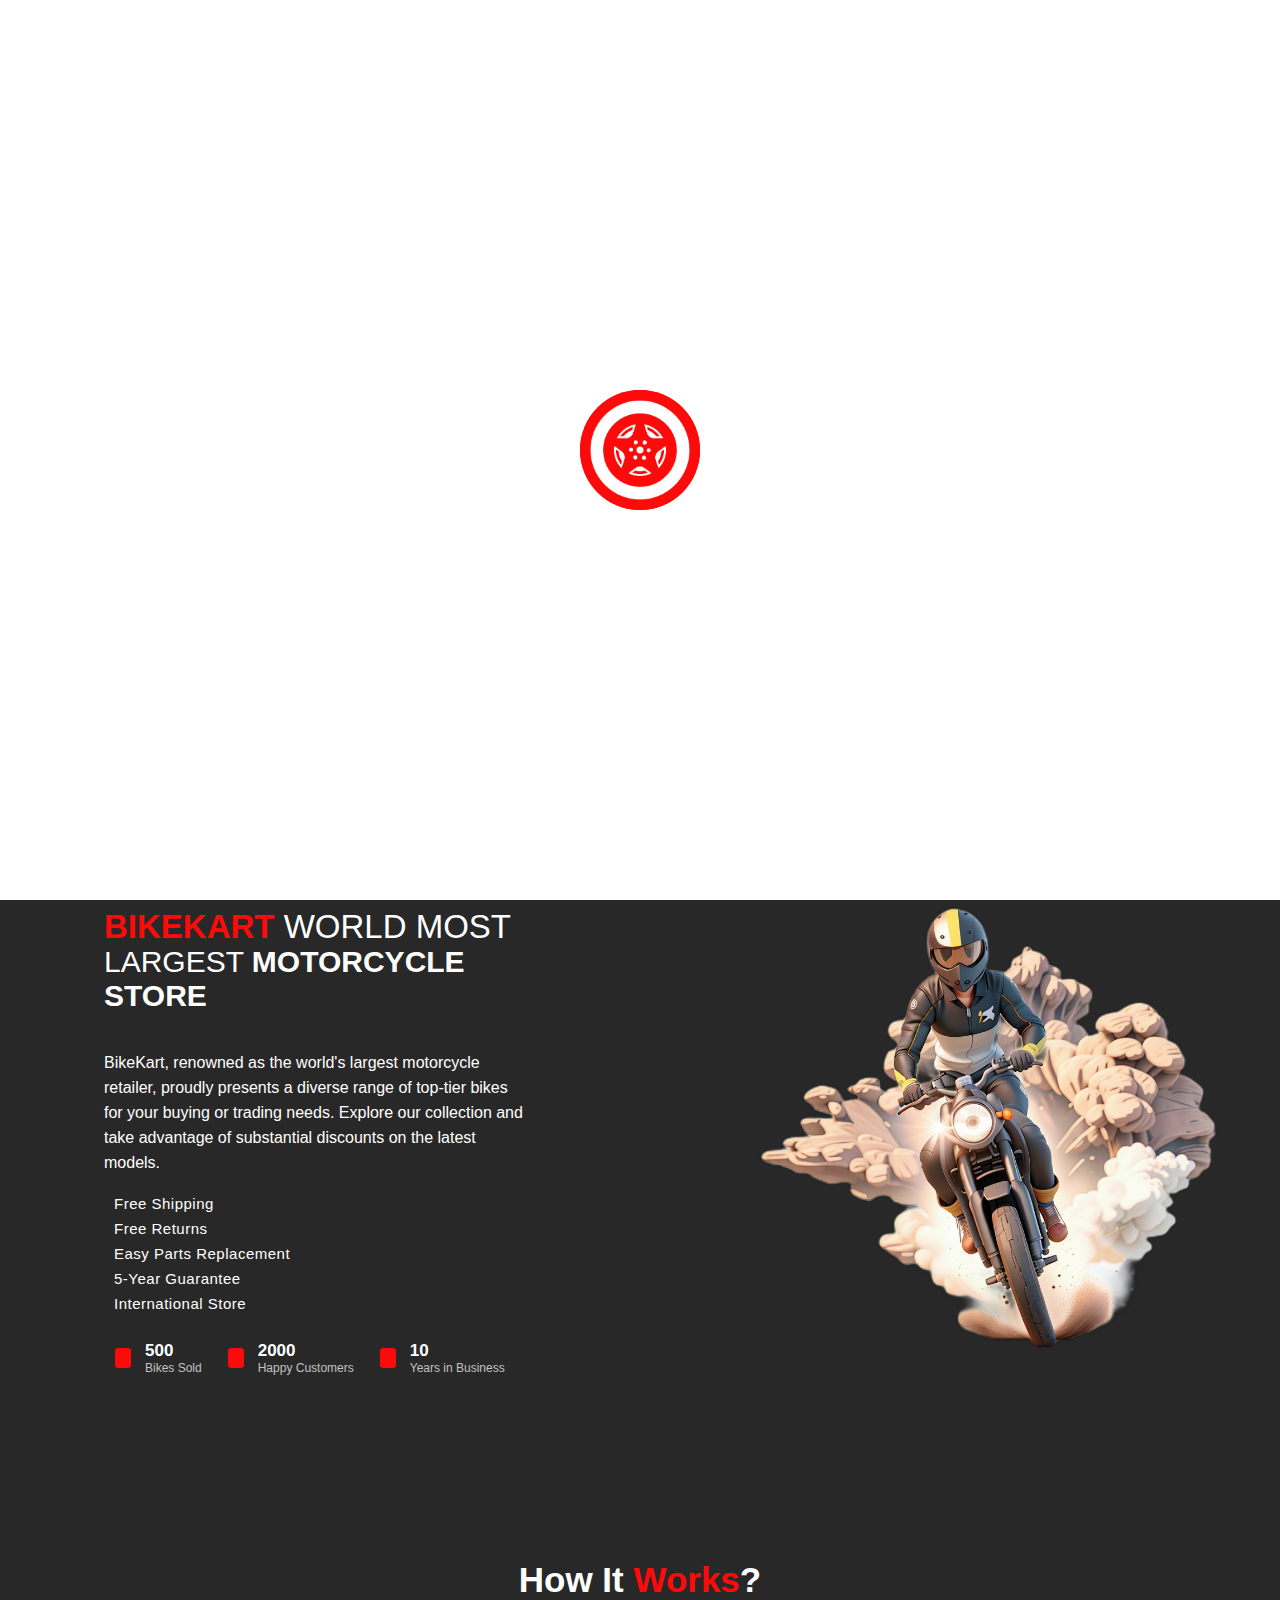
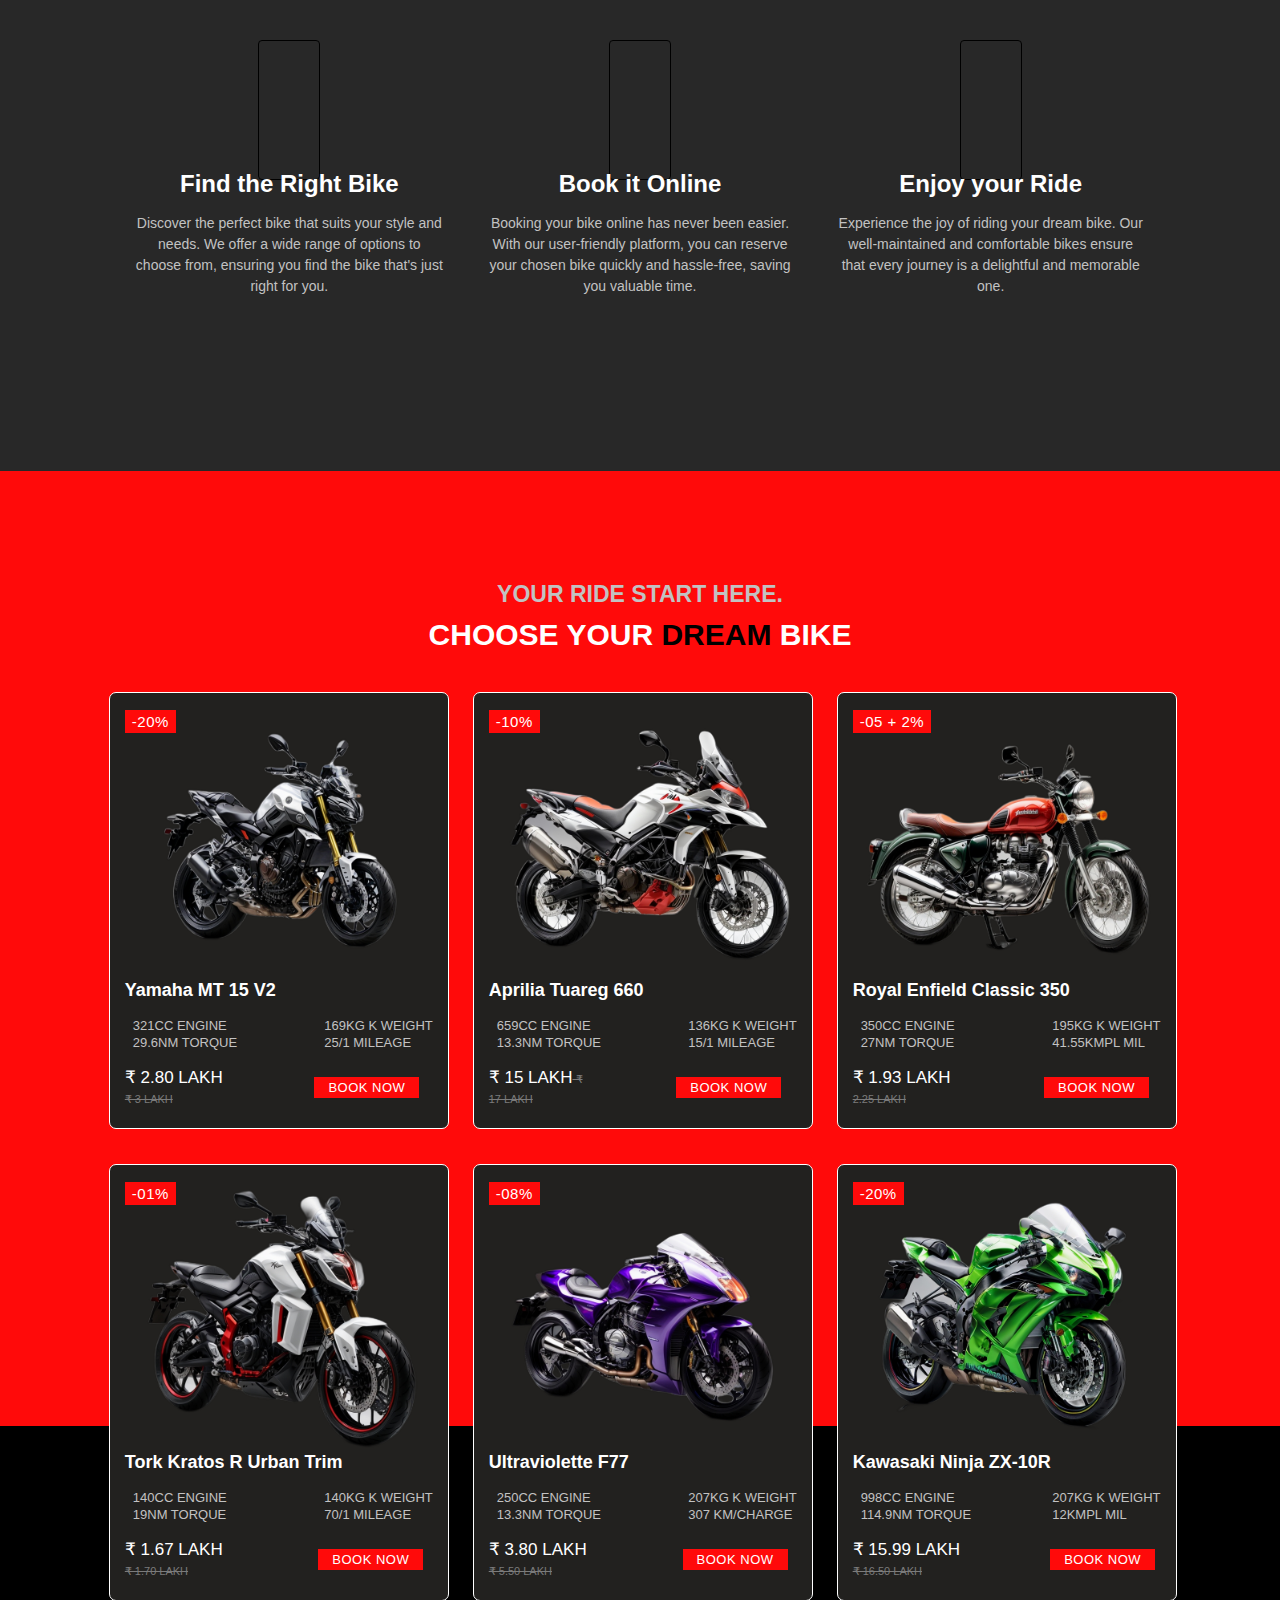
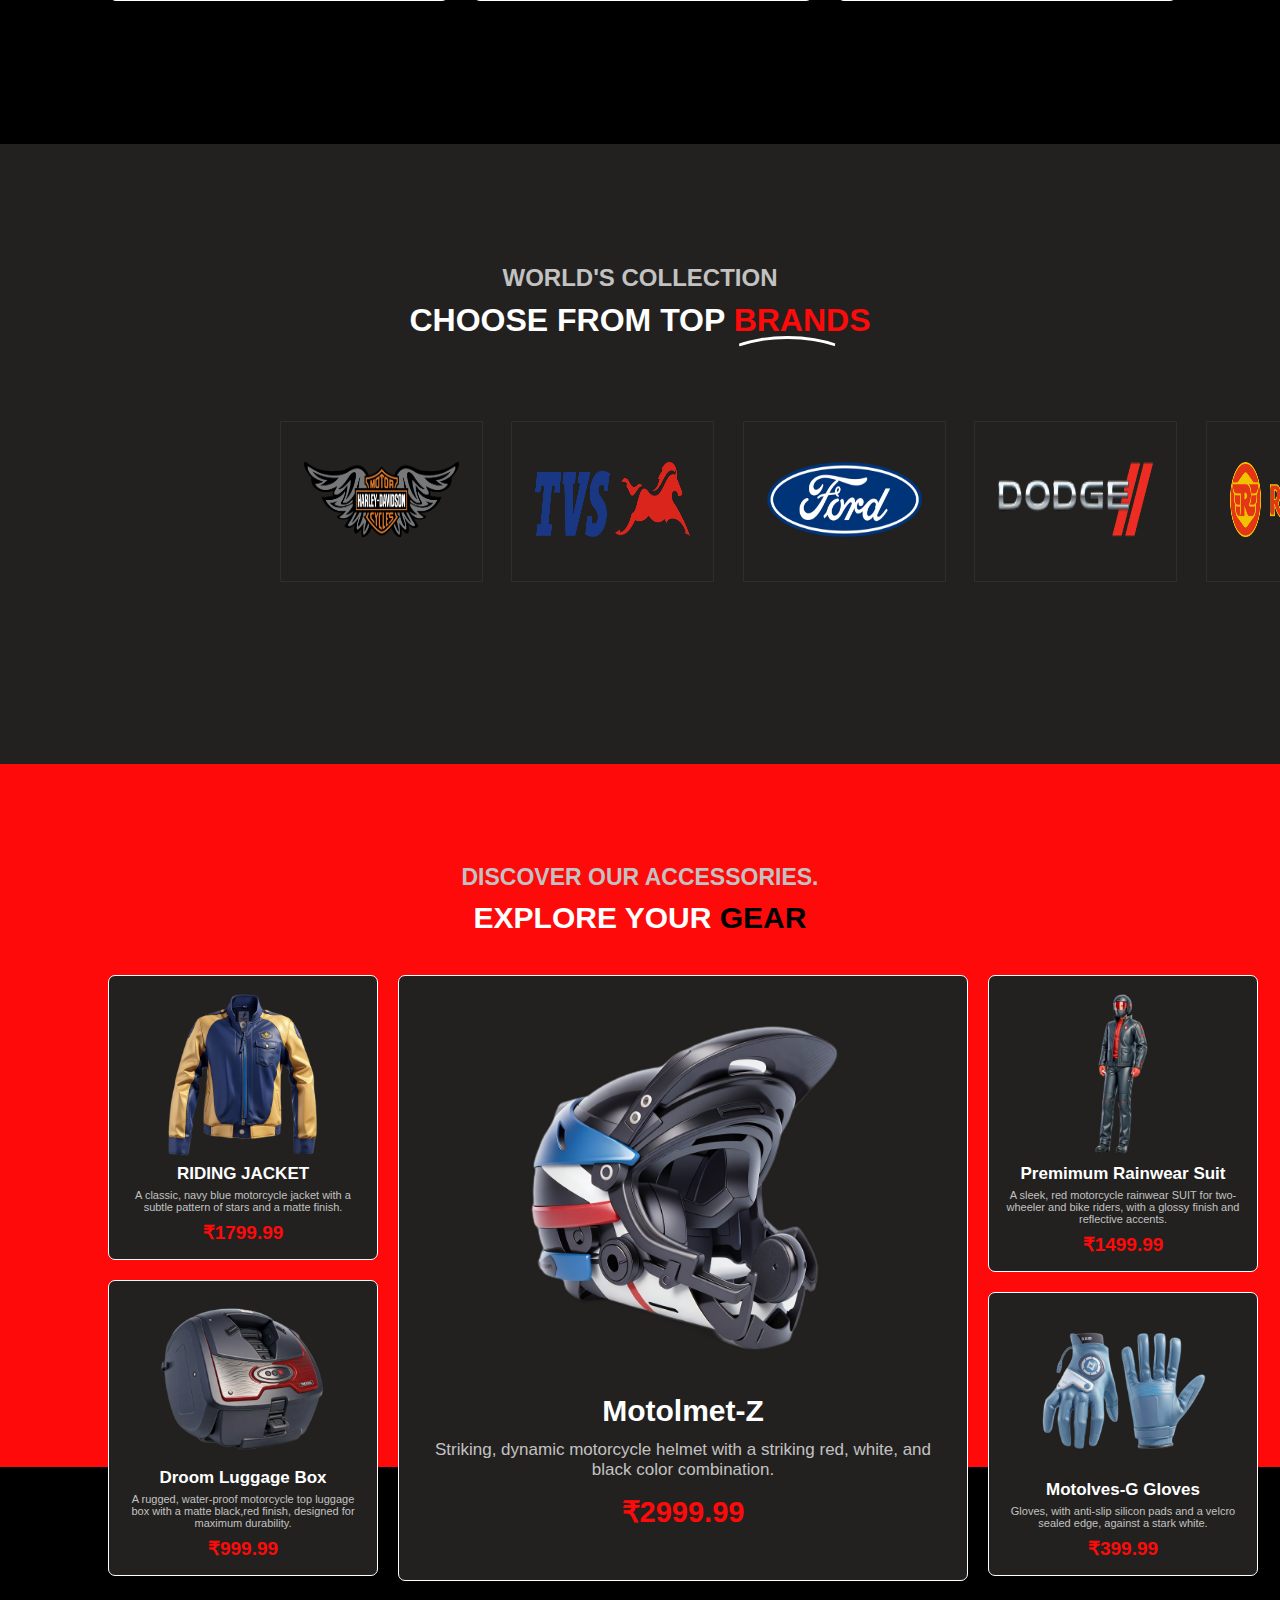
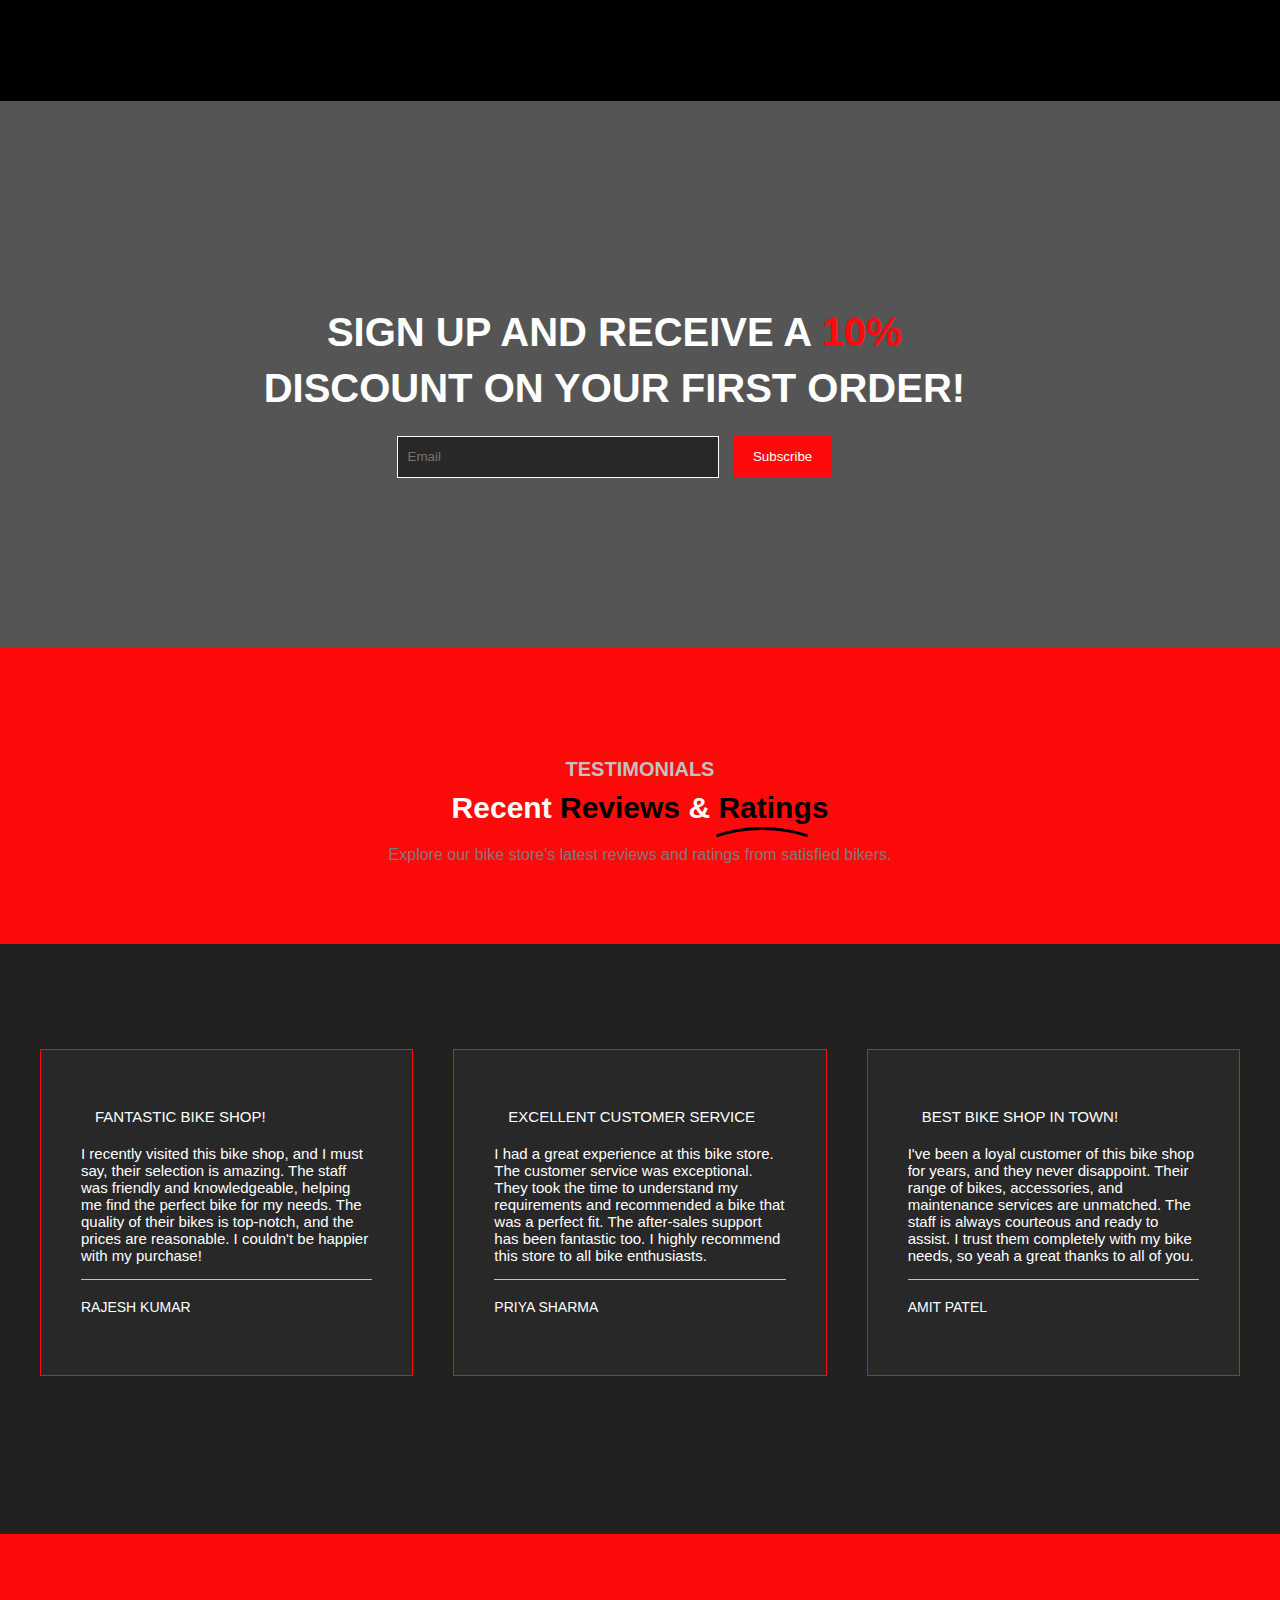
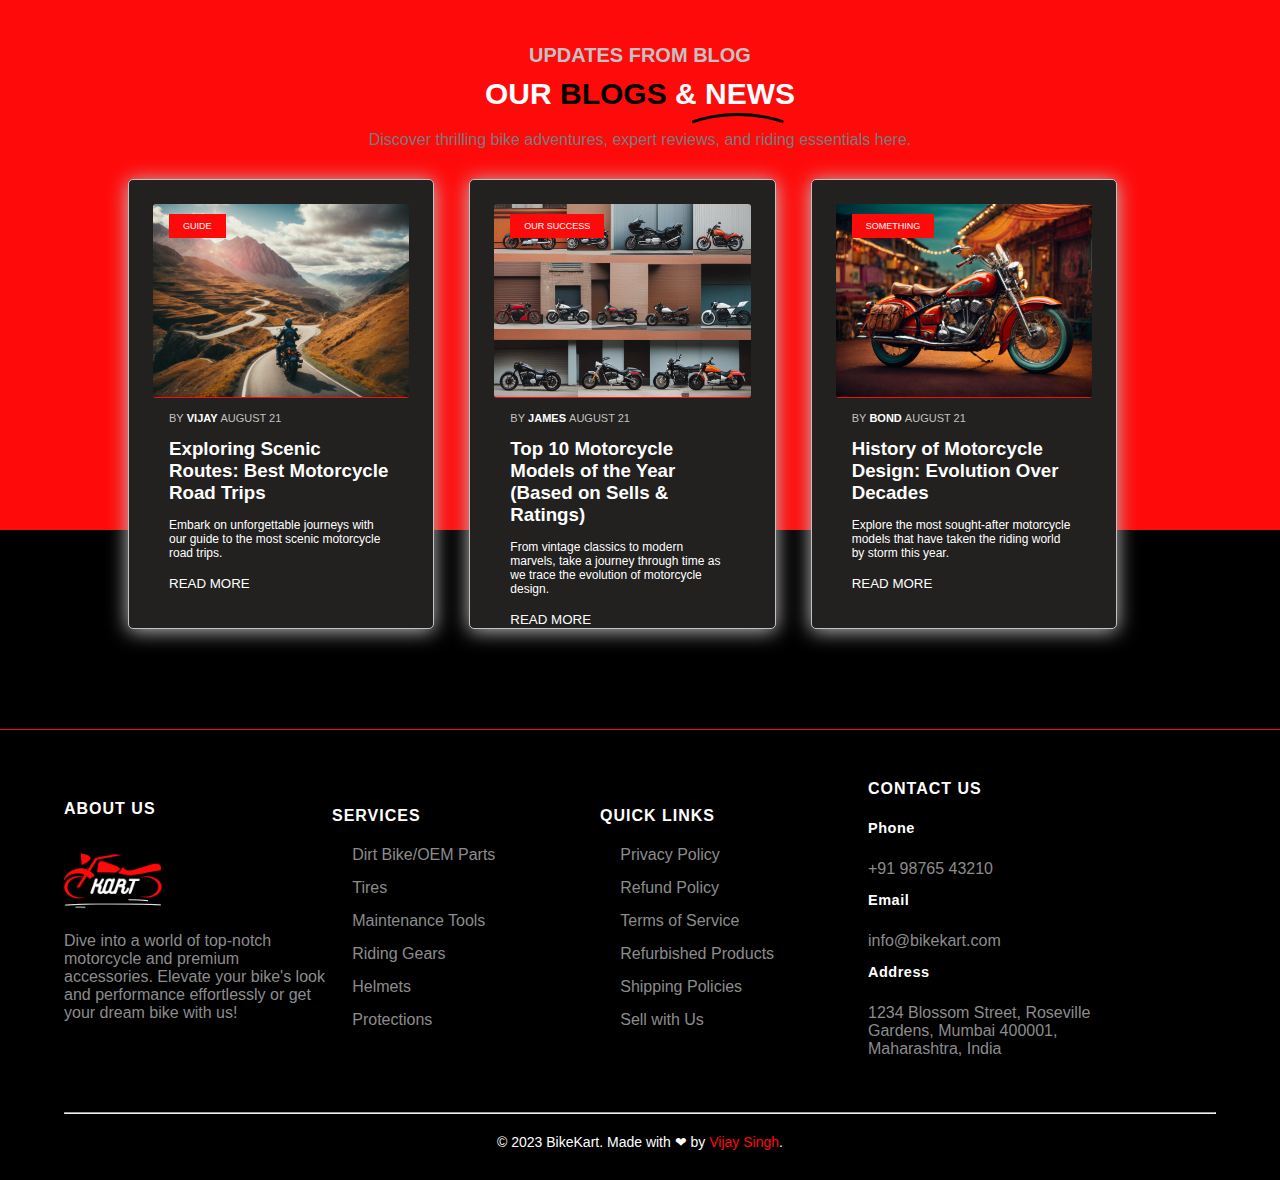
==== commit 63a0cbb7: "Add files via upload" ====
--- a/index.html
+++ b/index.html
@@ -23,7 +23,7 @@
     <!-- Preloader -->
     <div id="preloader">
         <div class="preloader-wave"><img src="./assets/images/icon.png" alt="preloader"></div>
-    </div>
+    </div> 
 
     <!-- Header & Navigation Bar -->
     <header>
@@ -543,25 +543,68 @@
     </section>
 
 
-    <!-- Featured Brands Name
+    <!-- Featured Brands Name -->   
     <section class="logo-marquee">
+        <div class="header-container">
+            <div class="featured-header">
+                <div class="header-content">
+                    <div class="sub-heading">
+                        <span class="sub-heading">WORLD'S COLLECTION</span>
+                    </div>
+                    <h2 class="main-heading">
+                        <span class="heading">CHOOSE FROM TOP <span class="colored-text">BRANDS</span></span>
+                    </h2>
+                </div>
+            </div>
+        </div>
         <div class="container">
             <div class="marquee-wrapper">
                 <div class="marquee">
-                    <a class="#"><img src="./assets/images/brands/harley-davidson.avif" alt=""></a>
-                    <a class="#"><img src="./assets/images/brands/hero.avif" alt=""></a>
+                    <a class="#"><img src="./assets/images/brands/Harley DEvidSON.png" alt=""></a>
+                </div>
+                <div class="marquee">
+                    <a class="#"><img src="./assets/images/brands/TVS.png" alt=""></a>
+                </div>
+                <div class="marquee">
+                    <a class="#"><img src="./assets/images/brands/Ford.png" alt=""></a>
+                </div>
+                <div class="marquee">
+                    <a class="#"><img src="./assets/images/brands/Dodge.png" alt=""></a>
+                </div>
+                <div class="marquee">
+                    <a class=""><img src="./assets/images/brands/Royal Enfield.png" alt=""></a>
+                </div>
+                <div class="marquee">
+                    <a class="#"><img src="./assets/images/brands/HERO.png" alt=""></a>
+                </div>
+                <div class="marquee">
+                    <a class="#"><img src="./assets/images/brands/Mahindra.png" alt=""></a>
+                </div>
+                <div class="marquee">
+                    <a class="#"><img src="./assets/images/brands/BMW.png" alt=""></a>
+                </div>
+
+                <div class="marquee">
                     <a class="#"><img src="./assets/images/brands/KTM.png" alt=""></a>
-                    <a class="#"><img src="./assets/images/brands/Mahindra.png" alt=""></a>
-                </div>
-                <div class="marquee">
-                    <a class=""><img src="./assets/images/brands/Royal Enfield.png" alt=""></a>
+                </div>
+                <div class="marquee">
                     <a class="#"><img src="./assets/images/brands/Suzuki.png" alt=""></a>
-                    <a class="#"><img src="./assets/images/brands/TVS.png" alt=""></a>
+                </div>
+                <div class="marquee">
+                    <a class="#"><img src="./assets/images/brands/Jagaur.png" alt=""></a>
+                </div>
+                <div class="marquee">
+                    <a class="#"><img src="./assets/images/brands/Honda.png" alt=""></a>
+                </div>
+                <div class="marquee">
                     <a class="#"><img src="./assets/images/brands/Yamaha.png" alt=""></a>
                 </div>
             </div>
         </div>
-    </section> -->   
+        <section id="scroll-down-button" class="scroll-btn">
+            <a href="#"><span></span><span></span><span></span></a>
+        </section>
+    </section>
 
     <!-- Featured Products Section-->
     <section class="featured-products">
--- a/assets/css/style.css
+++ b/assets/css/style.css
@@ -14,6 +14,7 @@
      Featured Brands Name Section/Marquee
      Home Featured Product
      Newsletter
+     Testimonials Section
      Blog Section
      Footer
 
@@ -318,7 +319,7 @@
 
 header .container{
     width: 90%;
-    margin: 0px auto;
+    margin: 0 auto;
     display: flex;
 }
 
@@ -784,7 +785,7 @@
 .about .container .row .info h1{
     font-size: 33px;
     font-weight: 400;
-    animation: slide-in-right 9s ease forwards;
+    animation: slide-in-right 5s ease forwards;
 }
 
 
@@ -792,7 +793,7 @@
     color: var(--theme-color); 
     font-weight: 700;
     font-size: 33px;
-    animation: slide-in-right 9.3s ease forwards;
+    animation: slide-in-right 5.2s ease forwards;
 }
 
 .about .container .row .info h2 {
@@ -800,13 +801,13 @@
     font-size: 30px;
     margin-top: -23px;
     margin-bottom: 37px;
-    animation: slide-in-right 9.8s ease forwards;
+    animation: slide-in-right 5.4s ease forwards;
 }
 
 .about .container .row .info h2 span {
     font-weight: 600;
     font-size: 30px;
-    animation: slide-in-right 9.8s ease forwards;
+    animation: slide-in-right 5.6s ease forwards;
 }
 
 .about .container .row .info .content p {
@@ -814,7 +815,7 @@
     font-weight: 300;
     width: 93%;
     line-height: 25px;
-    animation: slide-in-right 9.9s ease forwards;
+    animation: slide-in-right 5.8s ease forwards;
 }
 
 .about .container .row .info .best-things ul{
@@ -827,13 +828,13 @@
 
 .about .container .row .info .best-things ul li .feature-icon{
     color: var(--theme-color);
-    animation: slide-in-right 10s ease forwards;
+    animation: slide-in-right 6s ease forwards;
 }
 
 
 .about .container .row .info .best-things ul li a{
     color: var(--white-color);
-    animation: slide-in-right 10.1s ease forwards;
+    animation: slide-in-right 6.1s ease forwards;
 }
 
 .about .container .row .info .stats-counter {
@@ -855,7 +856,7 @@
     border: 1px solid var(--dark-gray-color);
     background: var(--theme-color);
     border-radius: 4px;
-    animation: slide-in-right 10.2s ease forwards;
+    animation: slide-in-right 6.2s ease forwards;
     transition: all 0.8s;
 }
 
@@ -874,13 +875,13 @@
 .about .container .row .info .stats-counter .counter-item .counter-details .counter-number {
     font-size: 17px;
     font-weight: bold;
-    animation: slide-in-right 10.3s ease forwards;
+    animation: slide-in-right 6.3s ease forwards;
 }
 
 .about .container .row .info .stats-counter .counter-item .counter-details .counter-title {
     font-size: 12px;
     color: var(--white-color-two);
-    animation: slide-in-right 10.4s ease forwards;
+    animation: slide-in-right 6.4s ease forwards;
 }
 
 
@@ -1058,7 +1059,6 @@
     padding: 0px 0px 20px;
     overflow: visible;
     z-index: 5;
-   
 }
 
 .featured-bikes .container .row .product:hover .bike .bike-image{
@@ -1154,53 +1154,114 @@
 .logo-marquee {
     position: relative;
     width: 100%;
-    background: var(--theme-color);
-    z-index: 3;
+    height: 620px;
+    background: var(--black-color-two);
+    z-index: 2;
+    text-align: center;
+}
+
+.logo-marquee .header-container{
+    padding: 120px 0px 0px 0px;
+}
+
+.logo-marquee .header-container .sub-heading {
+    color: var(--white-color-two);
+    font-size: 24px;
+    font-weight: 600;
+}
+
+.logo-marquee .header-container .main-heading {
+    font-size: 32px;
+    font-weight: 800;
+    margin-top: 10px;
+}
+
+.logo-marquee .header-container .main-heading::after {
+    content: "";
+    width: 135px;
+    height: 50px;
+    border: 3px solid var(--white-color);
+    position: absolute;
+    top: 31%;
+    right: 33%;
+    border-radius: 50%;
+    opacity: 1;
+    clip-path: circle(45.4% at 50% 0);
+    z-index: 4;
+}
+
+.logo-marquee .header-container .colored-text {
+    color: var(--theme-color);
 }
 
 .logo-marquee .container {
-    width: 100%;
-    margin: 0 auto;
-}
-
-.logo-marquee .container .marquee-wrapper {
-    display: inline-block;
-    white-space: nowrap;
+    position: relative;
     overflow: hidden;
-}
-
-.logo-marquee .container .marquee-wrapper .marquee {
-    display: inline-block;
-    white-space: nowrap;
-    animation: marquee 10s linear infinite;
-}
-
-.logo-marquee .container .marquee-wrapper .marquee a {
-    display: inline-block;
-    white-space: nowrap;
-    padding-right: 10px;
-}
-
-.logo-marquee .container .marquee-wrapper:hover .logo-marquee .container .marquee-wrapper .marquee {
-    animation-play-state: paused;
+    width: auto;
+    padding: 55px 20px 150px 20px;
 }
 
 @keyframes marquee {
     0% {
         transform: translateX(0);
     }
-
     100% {
-        transform: translateX(-100%);
+        transform: translateX(calc(-250px * 7));
     }
 }
 
-.logo-marquee .container .marquee-wrapper .marquee img {
-    padding: 50 0 0px;
-    height: 80px;
-}
-
-
+.logo-marquee .container .marquee-wrapper {
+    display: inline-block;
+    width: calc(250px * 14);
+    animation: marquee 41s linear infinite;
+}
+
+.logo-marquee .container .marquee-wrapper .marquee {
+    display: inline-block;
+    border: 1px solid rgba(255, 255, 255, 0.06);
+    border-radius: 1px;
+    padding: 40px 23px;
+    transition: all 0.4s ease 0s;
+}
+
+.logo-marquee .container .marquee-wrapper .marquee:not(:last-child){
+    margin-right: 24px;
+}
+
+.logo-marquee .container .marquee-wrapper .marquee a {
+    opacity: 1;
+    filter: blur(0px);
+    transition: all 0.4s ease 0s;
+}
+
+.logo-marquee .container .marquee-wrapper:hover .marquee {
+    filter: blur(3px);
+    opacity: 0.5;
+    transform: scale(0.98);
+    box-shadow: none;
+}
+
+.logo-marquee .container .marquee-wrapper:hover .marquee:hover {
+    transform: scale(1);
+    filter: blur(0px);
+    opacity: 1;
+    border-color: var(--theme-color);
+    background-color: var(--black-color);
+}
+
+.logo-marquee .container .marquee-wrapper .marquee a img{
+    width: 155px;
+    height: 75px;
+}
+
+.logo-marquee .container .marquee-wrapper .marquee:hover .logo-marquee .container .marquee-wrapper{
+    animation-play-state: paused;
+}
+
+.logo-marquee .scroll-btn{
+    position: absolute;
+    bottom: 3px;
+}
 
 /*-------------------------------------------------------------------*
   Featured Products Section
@@ -1480,7 +1541,7 @@
     border: 3px solid var(--black-color);
     position: absolute;
     bottom: -58px;
-    right: 36.5%;
+    right: 34.5%;
     border-radius: 50%;
     opacity: 1;
     clip-path: circle(45.4% at 50% 0);
@@ -1897,3 +1958,4 @@
     color: var(--gray-color);
 }
 
+
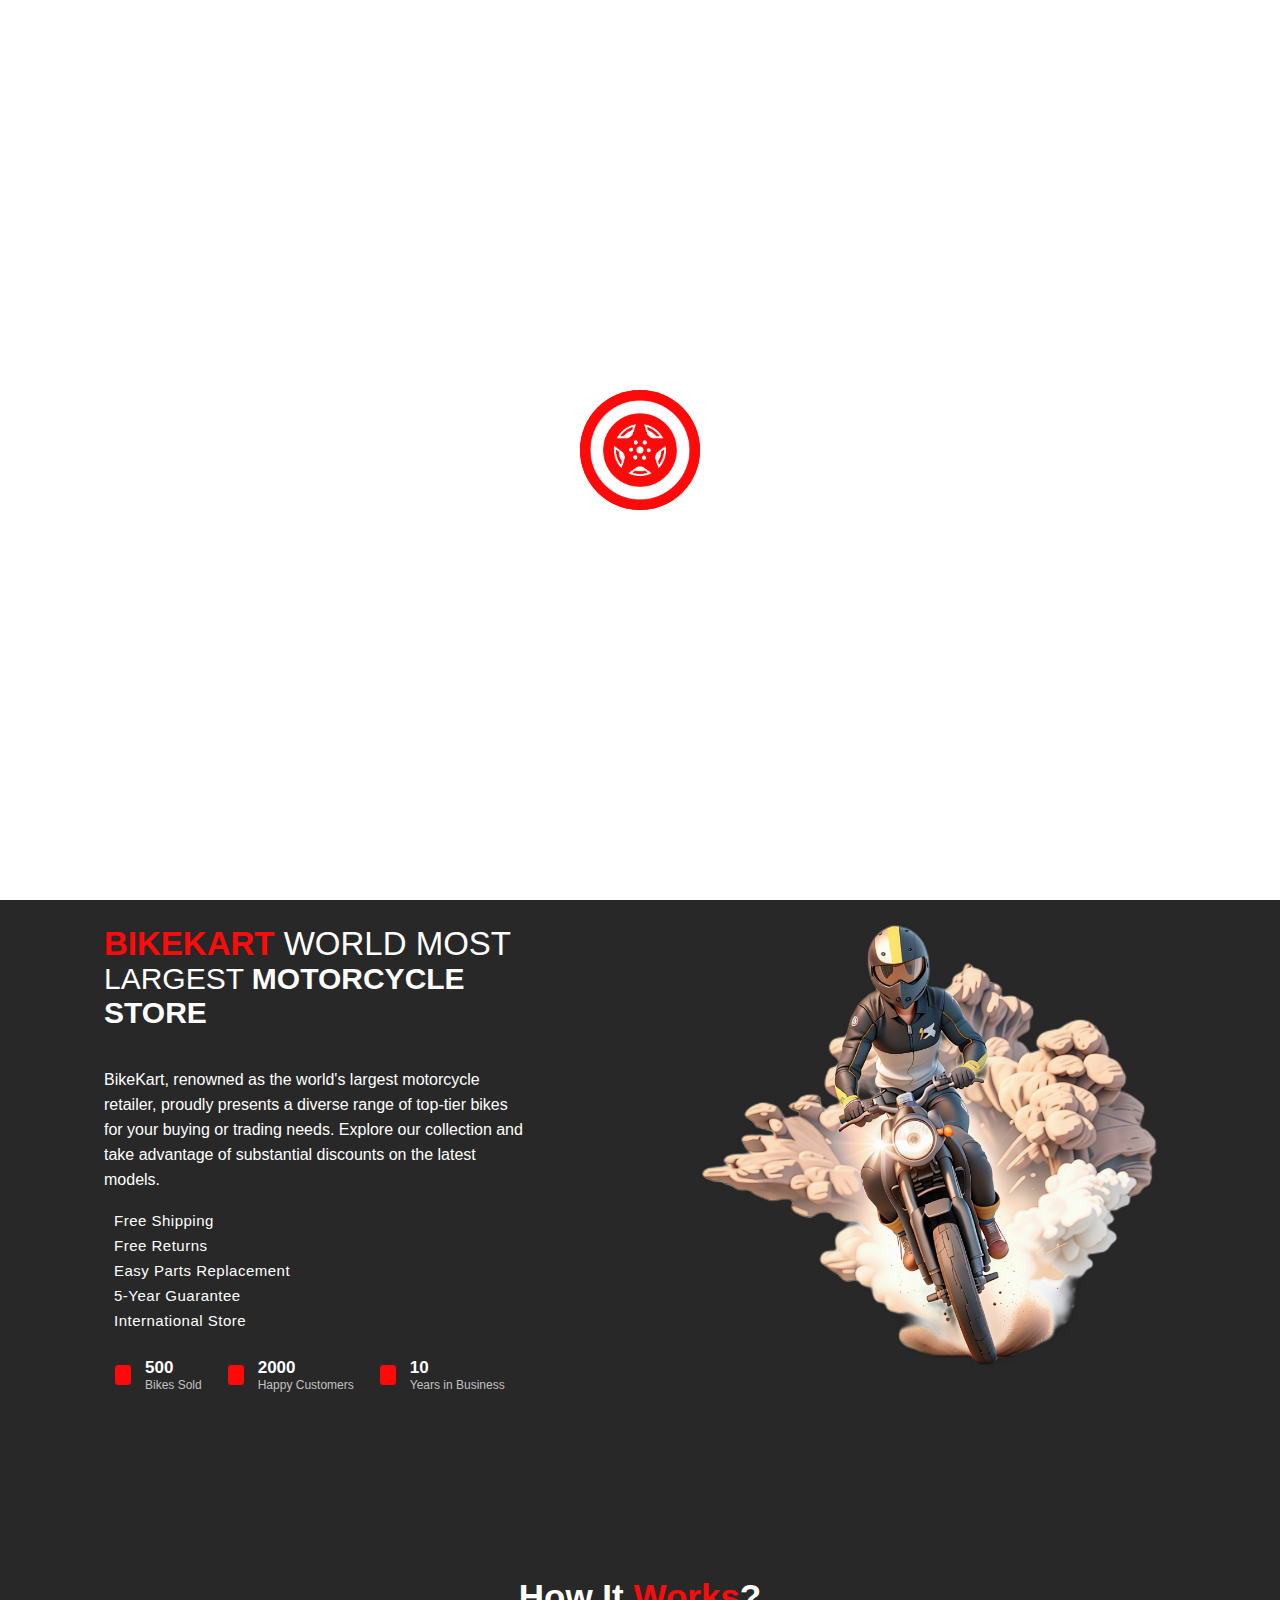
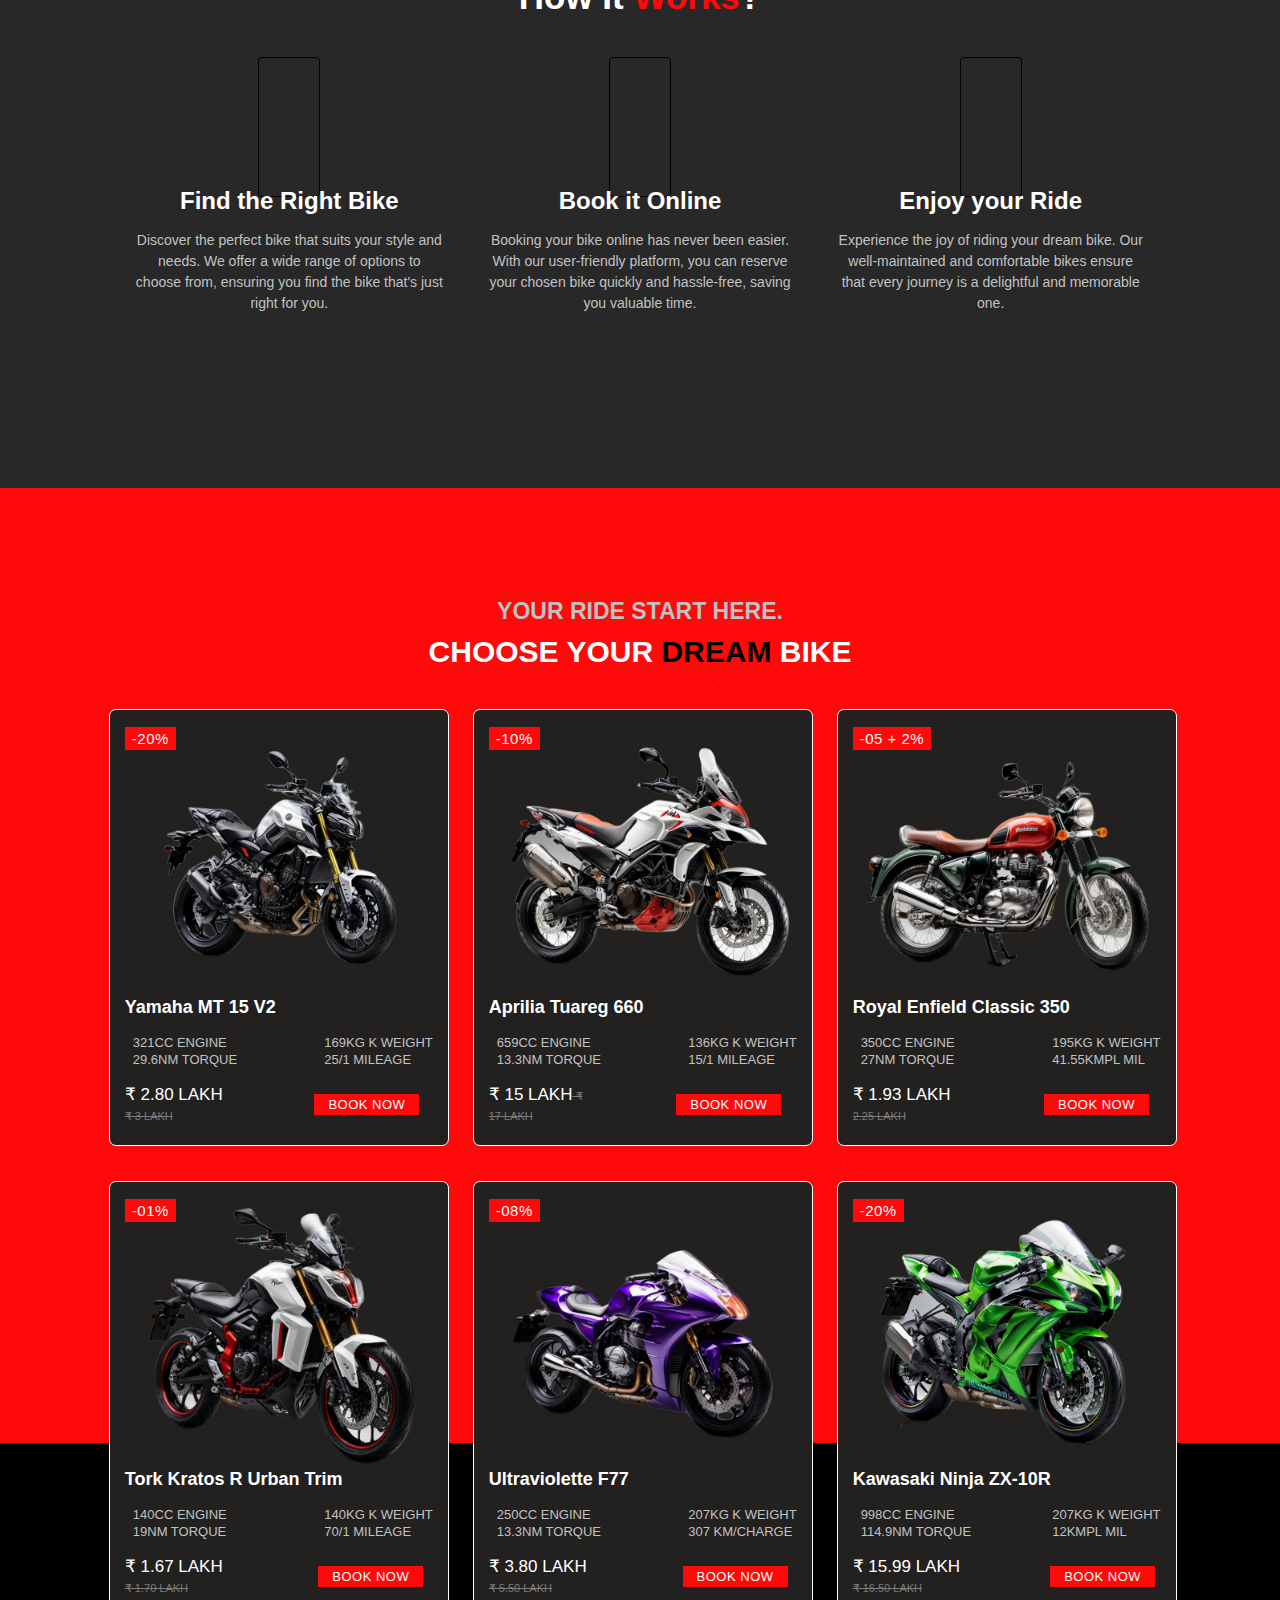
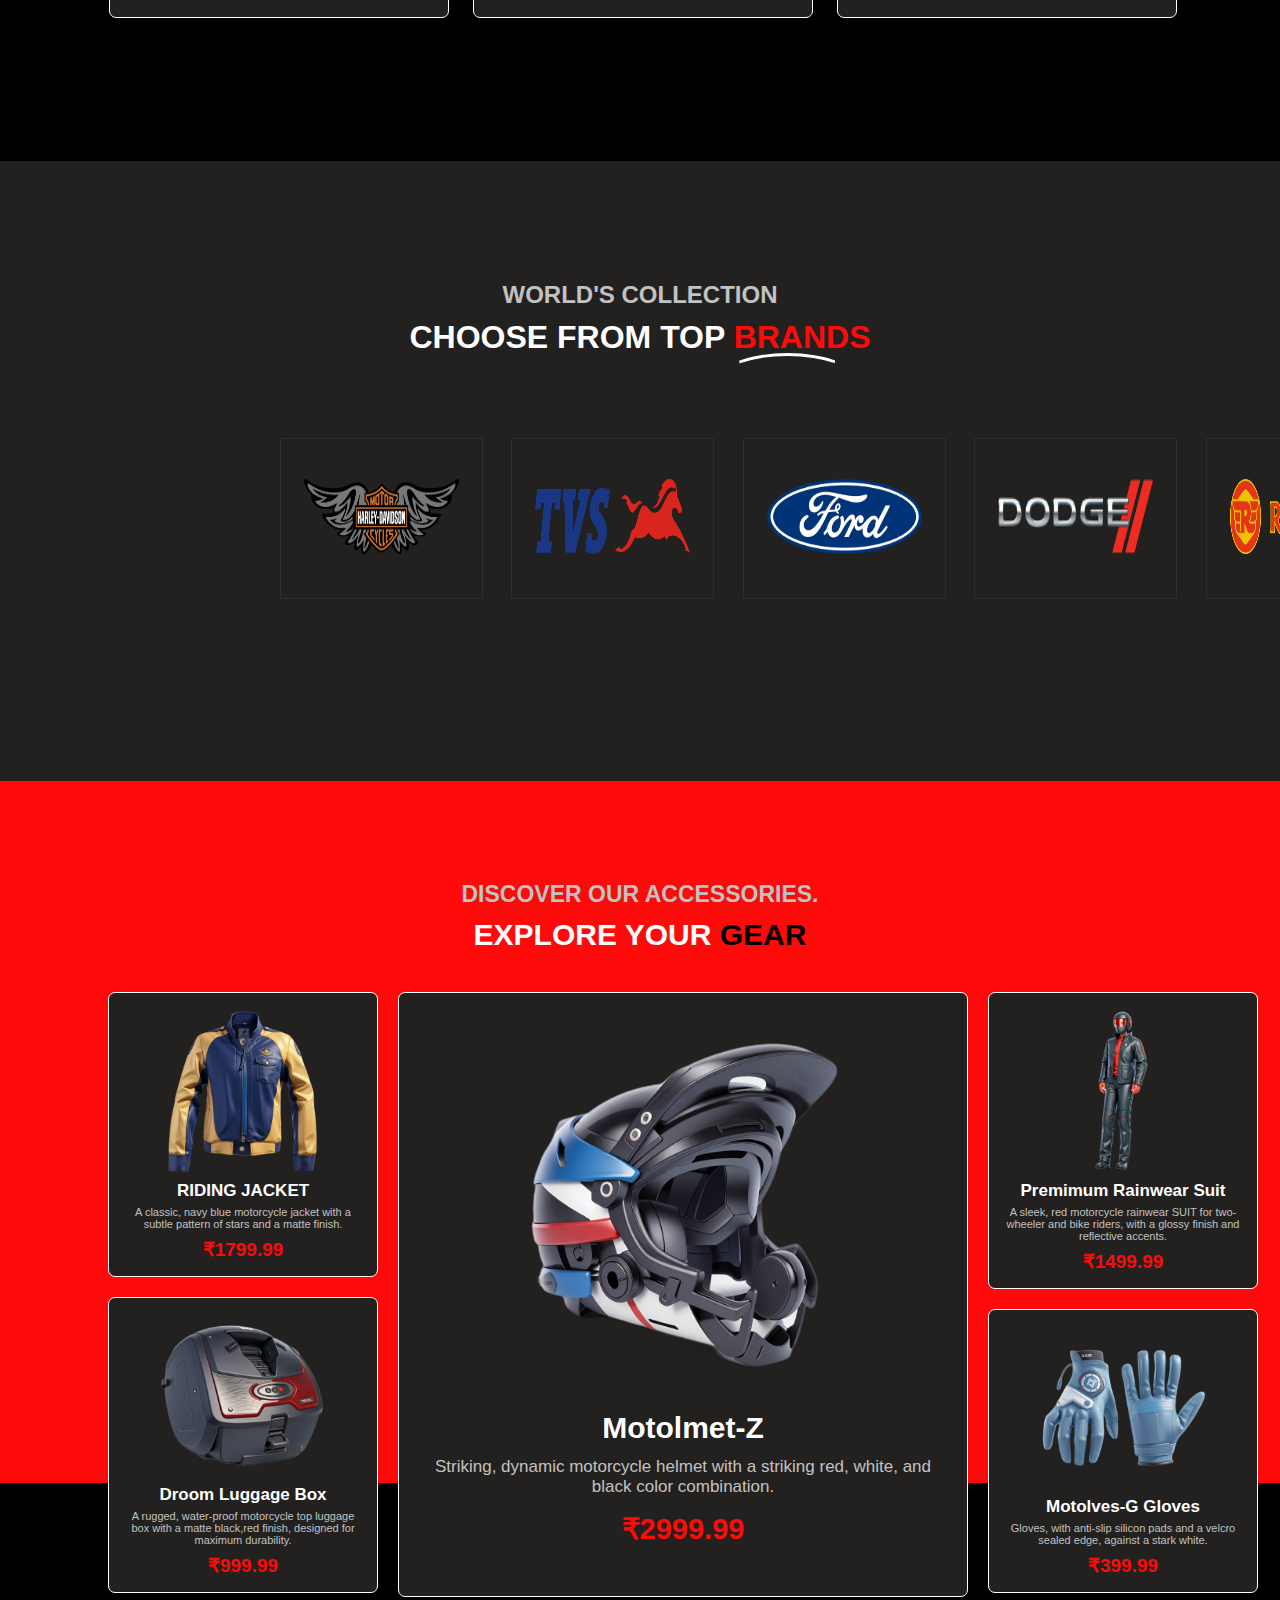
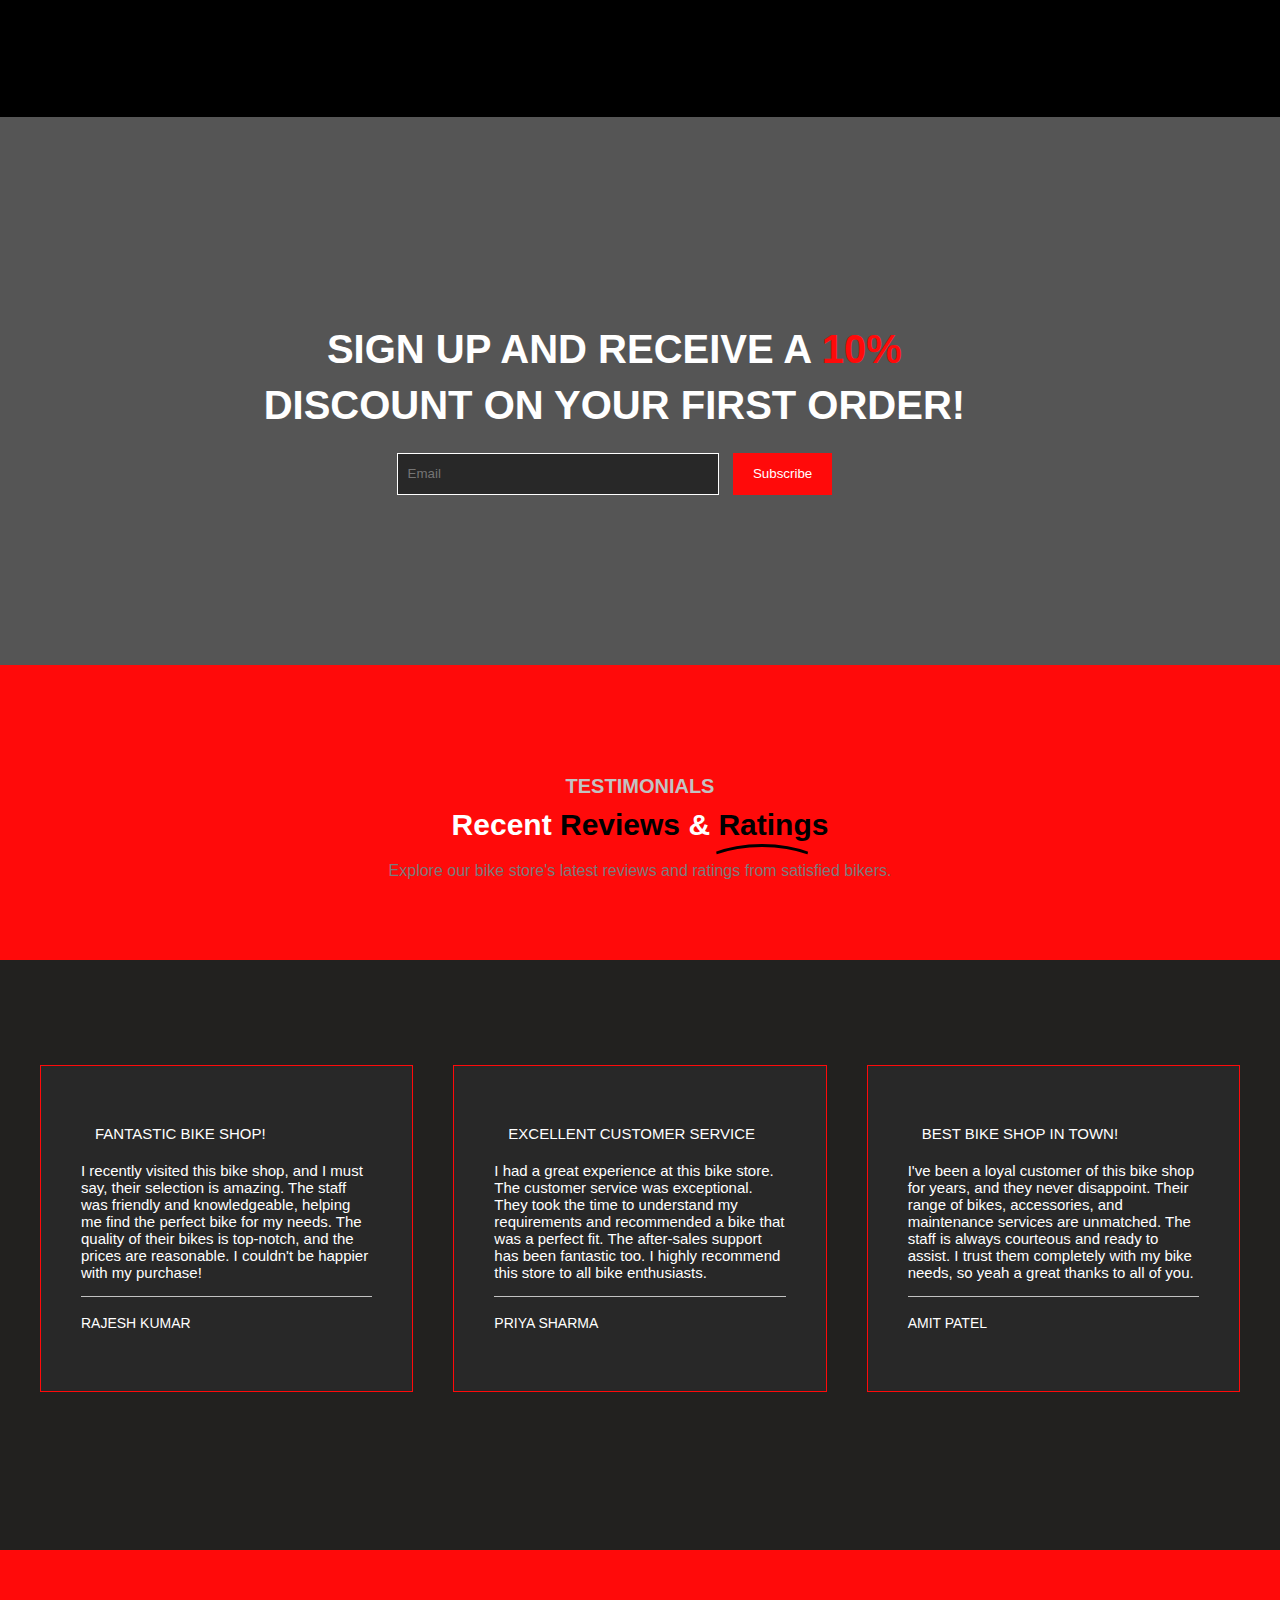
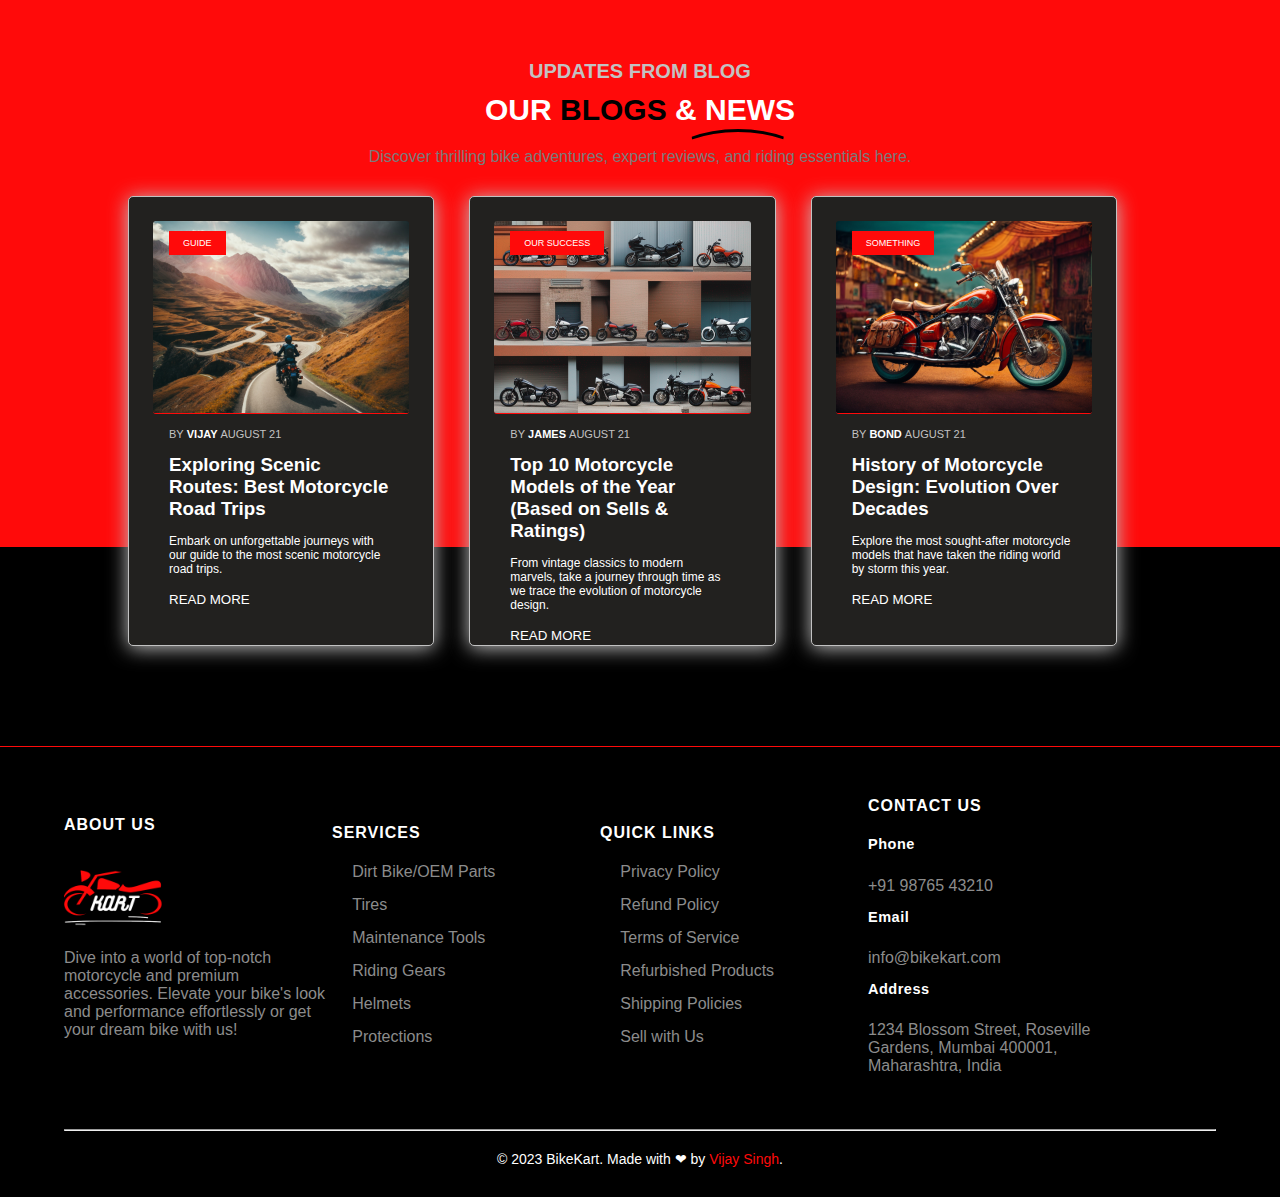
==== commit 12a753ba: "Update index.html" ====
--- a/index.html
+++ b/index.html
@@ -1,7 +1,8 @@
 <!DOCTYPE html>
 <html lang="en">
+
 <head>
-     <!--Basic-->
+    <!--Basic-->
     <meta charset="UTF-8">
     <meta name="viewport" content="width=device-width, initial-scale=1.0">
 
@@ -18,114 +19,119 @@
     <link rel="icon" href="./assets/images/red icon.svg" type="image/x-icon">
     <link rel="shortcut icon" href="./assets/images/favicon.png" type="image/x-icon">
 </head>
+
 <body>
 
     <!-- Preloader -->
     <div id="preloader">
         <div class="preloader-wave"><img src="./assets/images/icon.png" alt="preloader"></div>
-    </div> 
+    </div>
 
     <!-- Header & Navigation Bar -->
     <header>
         <div class="container">
             <div class="nav-logo">
-                <a href="/" title="BikeKart">
+                <a href="index.html" title="BikeKart">
                     <img class="normal" src="./assets/images/light logo.png" alt="bikekart">
                 </a>
             </div>
-        <div class="navigation">
-            <ul class="menu">
-                <li><a href="#">Home</a></li>
-                <li class="has-submenu">
-                    <a href="#" class="submenu">Bikes <i class="fa-solid fa-angle-down"></i></a>
-                    <ul class="submenu-list">
-                        <li><a href="#">New Bikes</a></li>
-                        <li><a href="#">Find New Bikes</a></li>
-                        <li><a href="#">Compare Bikes</a></li>
-                        <li><a href="#">Check On-Road Price</a></li>
-                        <li><a href="#">Locate Showrooms</a></li>
-                        <li><a href="#">Upcoming Bikes</a></li>
-                        <li><a href="#">New Launches</a></li>
-                        <li><a href="#">Popular Brands</a></li>
-                    </ul>
-                </li>                
-                <li class="has-submenu">
-                    <a href="#" class="submenu">Scooters <i class="fa-solid fa-angle-down"></i></a>
-                    <ul class="submenu-list">
-                        <li><a href="#">Find New Scooters</a></li>
-                        <li><a href="#">Electric Scooters</a></li>
-                        <li><a href="#">Upcoming Scooters</a></li>
-                    </ul>
-                </li>
-                <li class="has-submenu">
-                    <a href="#" class="submenu">Accessories <i class="fa-solid fa-angle-down"></i></a>
-                    <ul>
-                        <li><a href="#">Tires</a></li>
-                        <li><a href="#">Tools & Maintenance</a></li>
-                        <li><a href="#">Riding Gears</a></li>
-                        <li><a href="#">Helmets</a></li>
-                        <li><a href="#">Protections</a></li>
-                    </ul>                    
-                </li>
-                <li><a href="#">Book Service</a></li>
-                <li class="has-submenu">
-                    <a href="#" class="submenu">Blog <i class="fa-solid fa-angle-down"></i></a>
-                    <ul class="submenu-list">
-                        <li><a href="#">News</a></li>
-                        <li><a href="#">Videos & Tips</a></li>
-                        <li><a href="#">Expert Reviews</a></li>
-                    </ul>
-                </li>
-                <li class="has-submenu">
-                    <a href="#" class="submenu">Pages <i class="fa-solid fa-angle-down"></i></a>
-                    <ul>
-                        <li><a href="#">Contact Us</a></li>
-                        <li><a href="#">Faq's</a></li>
-                        <li><a href="#">Privacy Policy</a></li>
-                        <li><a href="#">Terms & Conditions</a></li>
-                        <li><a href="#">Shipping & Delivery</a></li>
-                    </ul>
-                </li>
-            </ul>
-           <ul class="icons">
-                <li class="has-submenu">
-                    <a href=""><i class="fa fa-search"></i></a>
-                    <ul>
-                        <li><input type="text" id="search" name="search" placeholder="Search Sports Bike..."></li>
-                    </ul>
-                </li>
-                <li>
-                    <div class="cart">
-                        <a href="#"><span class="item-count">0</span>
-                        <i class="fas fa-shopping-cart"></i></a>
+            <div class="navigation">
+                <ul class="menu">
+                    <li><a href="index.html">Home</a></li>
+                    <li class="has-submenu">
+                        <a href class="submenu">Bikes <i class="fa-solid fa-angle-down"></i></a>
+                        <ul class="submenu-list">
+                            <li><a href="pages/bikes.html">New Bikes</a></li>
+                            <li><a href="pages/bikes.html">Find New Bikes</a></li>
+                            <li><a href="pages/bikes.html">Compare Bikes</a></li>
+                            <li><a href="pages/bikes.html">Check On-Road Price</a></li>
+                            <li><a href="pages/bikes.html">Locate Showrooms</a></li>
+                            <li><a href="pages/bikes.html">Upcoming Bikes</a></li>
+                            <li><a href="pages/bikes.html">New Launches</a></li>
+                            <li><a href="pages/bikes.html">Popular Brands</a></li>
+                        </ul>
+                    </li>
+                    <li class="has-submenu">
+                        <a href class="submenu">Scooters <i class="fa-solid fa-angle-down"></i></a>
+                        <ul class="submenu-list">
+                            <li><a href="pages/scooters.html">Find New Scooters</a></li>
+                            <li><a href="pages/scooters.html">Electric Scooters</a></li>
+                            <li><a href="pages/scooters.html">Upcoming Scooters</a></li>
+                        </ul>
+                    </li>
+                    <li class="has-submenu">
+                        <a href class="submenu">Accessories <i class="fa-solid fa-angle-down"></i></a>
                         <ul>
-                            <li><input type="text" id="items" name="items" disabled value = "No products in the cart."></li>
+                            <li><a href="pages/accessories.html">Tires</a></li>
+                            <li><a href="pages/accessories.html">Tools & Maintenance</a></li>
+                            <li><a href="pages/accessories.html">Riding Gears</a></li>
+                            <li><a href="pages/accessories.html">Helmets</a></li>
+                            <li><a href="pages/accessories.html">Protections</a></li>
                         </ul>
-                    </div>
-                </li>
-            </ul>
-        </div>
+                    </li>
+                    <li><a href="pages/book-service.html">Book Service</a></li>
+                    <li class="has-submenu">
+                        <a href class="submenu">Blog <i class="fa-solid fa-angle-down"></i></a>
+                        <ul class="submenu-list">
+                            <li><a href="pages/blog.html">News</a></li>
+                            <li><a href="pages/blog.html">Videos & Tips</a></li>
+                            <li><a href="pages/blog.html">Expert Reviews</a></li>
+                        </ul>
+                    </li>
+                    <li class="has-submenu">
+                        <a href class="submenu">Pages <i class="fa-solid fa-angle-down"></i></a>
+                        <ul>
+                            <li><a href="pages/contact.html">Contact Us</a></li>
+                            <li><a href="pages/single-post.html">Faq's</a></li>
+                            <li><a href="pages/single-post.html">Privacy Policy</a></li>
+                            <li><a href="pages/single-post.html">Terms & Conditions</a></li>
+                        </ul>
+                    </li>
+                </ul>
+                <ul class="icons">
+                    <li class="has-submenu">
+                        <a href><i class="fa fa-search"></i></a>
+                        <ul>
+                            <li><input type="text" id="search" name="search" placeholder="Search Sports Bike..."></li>
+                        </ul>
+                    </li>
+                    <li>
+                        <div class="cart">
+                            <a href><span class="item-count">0</span>
+                                <i class="fas fa-shopping-cart"></i></a>
+                            <ul>
+                                <li><input type="text" id="items" name="items" disabled value="No products in the cart."></li>
+                            </ul>
+                        </div>
+                    </li>
+                </ul>
+            </div>
         </div>
     </header>
 
-    <!-- Top Slider Section + Finder -->
+    <!-- Top Slider Section -->
     <section class="home">
         <div class="container">
             <div class="slider">
                 <div class="bike-info">
                     <h3 class="brand">Yamaha</h3>
                     <h1 class="model">MT 03</h1>
-                    <p>A fierce streetfighter born from the YZF-R3 Supersports lineage. Compact and bold, it challenges rivals.</p>
+                    <p>A fierce streetfighter born from the YZF-R3 Supersports lineage.
+                        Compact and bold, it challenges rivals.</p>
                     <ul class="features">
-                        <li><span><i class="fa-regular fa-circle-check"></i></span>321cc Engine</li>
-                        <li><span><i class="fa-regular fa-circle-check"></i></span>41.4 PS Power</li>
-                        <li><span><i class="fa-regular fa-circle-check"></i></span>169 Kg Kerb Weight</li>
+                        <li><span><i class="fa-regular fa-circle-check"></i></span>321cc
+                            Engine</li>
+                        <li><span><i class="fa-regular fa-circle-check"></i></span>41.4 PS
+                            Power</li>
+                        <li><span><i class="fa-regular fa-circle-check"></i></span>169 Kg
+                            Kerb Weight</li>
                     </ul>
                     <div>
                         <span class="offer-price">Rs.3 Lakh*</span> <span class="real-price">Rs.3.5 Lakh*</span>
                     </div>
                     <div class="button-container">
-                        <button class="book-now">Book Now</button>
+                        <a href="pages/book-service.html"><button class="book-now">Book
+                                Now</button></a>
                     </div>
                 </div>
                 <div class="bike-image">
@@ -135,63 +141,15 @@
             </div>
 
             <section id="scroll-down-button">
-                <a href="#"><span></span><span></span><span></span></a>
+                <a href="#about"><span></span><span></span><span></span></a>
             </section>
 
-            
-            <!--<div class="bike-finder">
-                <h2>FIND YOUR MOTOBIKE</h2>
-                <div class="container">
-                    <div class="selector">
-                        <label for="bike-brand">Brand</label>
-                        <select name="bike-brand" id="bike-brand">
-                            <option selected disabled>- Select Brand -</option>
-                            <option value="kawasaki">Kawasaki</option>
-                            <option value="bmw">BMW</option>
-                            <option value="ktm">KTM</option>
-                            <option value="Yamaha">Yamaha</option>
-                        </select>
-                    </div>
-                    <div class="selector">
-                        <label for="bike-model">Model</label>
-                        <select name="bike-model" id="bike-model">
-                            <option selected disabled>- Select Model -</option>
-                            <option value="xt">XT</option>
-                            <option value="x50">X50</option>
-                            <option value="rcs">RCS</option>
-                            <option value="sce">SCE</option>
-                        </select>
-                    </div>
-                    <div class="selector">
-                        <label for="bike-engine">Engine</label>
-                        <select name="bike-engine" id="bike-engine">
-                            <option selected disabled>- Select Engine -</option>
-                            <option value="cylinedr">CYLINEDR</option>
-                            <option value="automatic">AUTOMATIC</option>
-                            <option value="electric">ELECTRIC</option>
-                            <option value="petrol">PETROL</option>
-                        </select>
-                    </div>
-                    
-                    <div>
-                        <button class="find-button">Find</button>
-                    </div>
-                </div>
-            </div> -->
-        </div>
-    </section> 
-
+        </div>
+    </section>
 
     <!--About Section -->
-    <section class="about">
-        <div class="container">
-            <!-- <div class="about-header">
-                <div class="header-content">
-                    <h2 class="main-heading">
-                        <span class="heading">How We <span class="colored-text"> DO</span>?</span>
-                    </h2>
-                </div>
-            </div> -->
+    <section class="about" id="about">
+        <div class="container">
             <div class="row">
                 <div class="info">
                     <div class="title">
@@ -199,7 +157,10 @@
                         <h2>LARGEST <span>MOTORCYCLE STORE</span></h2>
                     </div>
                     <div class="content">
-                        <p><b>BikeKart</b>, renowned as the world's largest motorcycle retailer, proudly presents a diverse range of top-tier bikes for your buying or trading needs. Explore our collection and take advantage of substantial discounts on the latest models.</p>
+                        <p><b>BikeKart</b>, renowned as the world's largest motorcycle
+                            retailer, proudly presents a diverse range of top-tier bikes for
+                            your buying or trading needs. Explore our collection and take
+                            advantage of substantial discounts on the latest models.</p>
                     </div>
                     <div class="best-things">
                         <ul class="feature-list">
@@ -243,7 +204,7 @@
                                     International Store
                                 </a>
                             </li>
-                        </ul>                              
+                        </ul>
                     </div>
 
                     <div class="stats-counter">
@@ -268,8 +229,8 @@
                                 <span class="counter-title">Years in Business</span>
                             </div>
                         </div>
-                    </div>                
-                    
+                    </div>
+
                 </div>
                 <div class="info-image">
                     <img src="./assets/images/About BikeKart.png">
@@ -278,7 +239,7 @@
         </div>
     </section>
 
-<!-- How We Works Section -->
+    <!-- How We Works Section -->
     <section class="how-it-works">
         <div class="container">
             <div class="hiw-header">
@@ -292,30 +253,34 @@
                 <div>
                     <i class="fa-solid fa-motorcycle"></i>
                     <h2>Find the Right Bike</h2>
-                    <p>Discover the perfect bike that suits your style and needs. We offer a wide range of options to choose from, ensuring you find the bike that's just right for you.</p>
+                    <p>Discover the perfect bike that suits your style and needs. We
+                        offer a wide range of options to choose from, ensuring you find
+                        the bike that's just right for you.</p>
                 </div>
                 <div>
                     <i class="fa-solid fa-cart-shopping"></i>
                     <h2>Book it Online</h2>
-                    <p>Booking your bike online has never been easier. With our user-friendly platform, you can reserve your chosen bike quickly and hassle-free, saving you valuable time.</p>
+                    <p>Booking your bike online has never been easier. With our
+                        user-friendly platform, you can reserve your chosen bike quickly
+                        and hassle-free, saving you valuable time.</p>
                 </div>
                 <div>
                     <i class="fa-solid fa-face-smile"></i>
                     <h2>Enjoy your Ride</h2>
-                    <p>Experience the joy of riding your dream bike. Our well-maintained and comfortable bikes ensure that every journey is a delightful and memorable one.</p>
+                    <p>Experience the joy of riding your dream bike. Our well-maintained
+                        and comfortable bikes ensure that every journey is a delightful
+                        and memorable one.</p>
                 </div>
             </div>
             <section id="scroll-down-button" class="scroll-btn">
-                <a href="#"><span></span><span></span><span></span></a>
+                <a href="#featured-bikes"><span></span><span></span><span></span></a>
             </section>
         </div>
-        
+
     </section>
 
-
-
     <!-- Featured Bike Section -->
-    <section class="featured-bikes">
+    <section class="featured-bikes" id="featured-bikes">
         <div class="container">
             <div class="featured-header">
                 <div class="header-content">
@@ -323,7 +288,8 @@
                         <span class="sub-heading">YOUR RIDE START HERE.</span>
                     </div>
                     <h2 class="main-heading">
-                        <span class="heading">CHOOSE YOUR <span class="colored-text"> DREAM</span> BIKE</span>
+                        <span class="heading">CHOOSE YOUR <span class="colored-text">
+                                DREAM</span> BIKE</span>
                     </h2>
                 </div>
             </div>
@@ -331,8 +297,8 @@
                 <div class="product">
                     <div class="bike">
                         <span class="discount">-20%</span>
-                        <a href=""><img  class="bike-image" src="./assets/images/bikes/Yamaha MT 15 V2.png"></a>
-                        <div class="bike-name"><a href="">Yamaha MT 15 V2</a></div>
+                        <a href><img class="bike-image" src="./assets/images/bikes/Yamaha MT 15 V2.png"></a>
+                        <div class="bike-name"><a href>Yamaha MT 15 V2</a></div>
                         <div class="bike-details">
                             <div class="features">
                                 <div class="first">
@@ -345,206 +311,211 @@
                                 </div>
                                 <div class="second">
                                     <div class="feature">
-                                        <span><i class="fa-solid fa-scale-balanced"></i>169kg K Weight</span>
-                                    </div>
-                                    <div class="feature">
-                                        <span><i class="fa-solid fa-gauge-high"></i>  25/1 Mileage</span>
+                                        <span><i class="fa-solid fa-scale-balanced"></i>169kg K
+                                            Weight</span>
+                                    </div>
+                                    <div class="feature">
+                                        <span><i class="fa-solid fa-gauge-high"></i> 25/1 Mileage</span>
                                     </div>
                                 </div>
                             </div>
                             <div class="prices">
                                 <span class="current-price">₹ 2.80 LAKH<span class="original-price"> ₹ 3 LAKH</span></span>
-                                <a><button class="book-now">BOOK NOW <i class="fa-solid fa-motorcycle"></i></button></a>
-                            </div>
-                            
-                        </div>
-                    </div>
-                </div>
-          
-
-            <div class="product">
-                <div class="bike">
-                    <span class="discount">-10%</span>
-                    <a href=""><img  class="bike-image" src="./assets/images/bikes/Aprilia Tuareg 660.png"></a>
-                    <div class="bike-name"><a href="">Aprilia Tuareg 660</a></div>
-                    <div class="bike-details">
-                        <div class="features">
-                            <div class="first">
-                                <div class="feature">
-                                    <span><i class="fa-brands fa-superpowers"></i>659cc ENGINE</span>
-                                </div>
-                                <div class="feature">
-                                    <span><i class="fa-solid fa-bolt"></i>13.3Nm Torque</span>
-                                </div>
-                            </div>
-                            <div class="second">
-                                <div class="feature">
-                                    <span><i class="fa-solid fa-scale-balanced"></i>136kg K Weight</span>
-                                </div>
-                                <div class="feature">
-                                    <span><i class="fa-solid fa-gauge-high"></i>  15/1 Mileage</span>
-                                </div>
-                            </div>
-                        </div>
-                        <div class="prices">
-                            <span class="current-price">₹ 15 LAKH<span class="original-price"> ₹ 17 LAKH</span></span>
-                            <a><button class="book-now">BOOK NOW <i class="fa-solid fa-motorcycle"></i></button></a>
-                        </div>
-                        
-                    </div>
-                </div>
-            </div>
-
-
-            <div class="product">
-                <div class="bike">
-                    <span class="discount">-05 + 2%</span>
-                    <a href=""><img  class="bike-image" src="./assets/images/bikes/Royal Enfield Classic 350.png"></a>
-                    <div class="bike-name"><a href="">Royal Enfield Classic 350</a></div>
-                    <div class="bike-details">
-                        <div class="features">
-                            <div class="first">
-                                <div class="feature">
-                                    <span><i class="fa-brands fa-superpowers"></i>350cc ENGINE</span>
-                                </div>
-                                <div class="feature">
-                                    <span><i class="fa-solid fa-bolt"></i>27Nm Torque</span>
-                                </div>
-                            </div>
-                            <div class="second">
-                                <div class="feature">
-                                    <span><i class="fa-solid fa-scale-balanced"></i>195kg K Weight</span>
-                                </div>
-                                <div class="feature">
-                                    <span><i class="fa-solid fa-gauge-high"></i>  41.55KMPL MiL</span>
-                                </div>
-                            </div>
-                        </div>
-                        <div class="prices">
-                            <span class="current-price">₹ 1.93 LAKH <span class="original-price"> 2.25 LAKH</span></span>
-                            <a><button class="book-now">BOOK NOW <i class="fa-solid fa-motorcycle"></i></button></a>
-                        </div>
-                        
-                    </div>
-                </div>
-            </div>
-        </div>
-            
-
-        <div class="row">
-
-            <div class="product">
-                <div class="bike">
-                    <span class="discount">-01%</span>
-                    <a href=""><img  class="bike-image" src="./assets/images/bikes/Tork Kratos R Urban Trim.png"></a>
-                    <div class="bike-name"><a href="">Tork Kratos R Urban Trim</a></div>
-                    <div class="bike-details">
-                        <div class="features">
-                            <div class="first">
-                                <div class="feature">
-                                    <span><i class="fa-brands fa-superpowers"></i>140cc ENGINE</span>
-                                </div>
-                                <div class="feature">
-                                    <span><i class="fa-solid fa-bolt"></i>19Nm Torque</span>
-                                </div>
-                            </div>
-                            <div class="second">
-                                <div class="feature">
-                                    <span><i class="fa-solid fa-scale-balanced"></i>140kg K Weight</span>
-                                </div>
-                                <div class="feature">
-                                    <span><i class="fa-solid fa-gauge-high"></i>  70/1 Mileage</span>
-                                </div>
-                            </div>
-                        </div>
-                        <div class="prices">
-                            <span class="current-price">₹ 1.67 LAKH<span class="original-price"> ₹ 1.70 LAKH</span></span>
-                            <a><button class="book-now">BOOK NOW <i class="fa-solid fa-motorcycle"></i></button></a>
-                        </div>
-                        
-                    </div>
-                </div>
-            </div>
-
-            
-            <div class="product">
-                <div class="bike">
-                    <span class="discount">-08%</span>
-                    <a href=""><img  class="bike-image" src="./assets/images/bikes/Ultraviolette F77.png"></a>
-                    <div class="bike-name"><a href="">Ultraviolette F77</a></div>
-                    <div class="bike-details">
-                        <div class="features">
-                            <div class="first">
-                                <div class="feature">
-                                    <span><i class="fa-brands fa-superpowers"></i>250cc ENGINE</span>
-                                </div>
-                                <div class="feature">
-                                    <span><i class="fa-solid fa-bolt"></i>13.3Nm Torque</span>
-                                </div>
-                            </div>
-                            <div class="second">
-                                <div class="feature">
-                                    <span><i class="fa-solid fa-scale-balanced"></i>207kg K Weight</span>
-                                </div>
-                                <div class="feature">
-                                    <span><i class="fa-solid fa-gauge-high"></i>  307 km/Charge</span>
-                                </div>
-                            </div>
-                        </div>
-                        <div class="prices">
-                            <span class="current-price">₹ 3.80 LAKH  <span class="original-price"> ₹ 5.50 LAKH</span></span>
-                            <a><button class="book-now">BOOK NOW <i class="fa-solid fa-motorcycle"></i></button></a>
-                        </div>
-                        
-                    </div>
-                </div>
-            </div>
-
-
-            
-            <div class="product">
-                <div class="bike">
-                    <span class="discount">-20%</span>
-                    <a href=""><img  class="bike-image" src="./assets/images/bikes/Kawasaki Ninja ZX-10R.png"></a>
-                    <div class="bike-name"><a href="">Kawasaki Ninja ZX-10R</a></div>
-                    <div class="bike-details">
-                        <div class="features">
-                            <div class="first">
-                                <div class="feature">
-                                    <span><i class="fa-brands fa-superpowers"></i>998cc ENGINE</span>
-                                </div>
-                                <div class="feature">
-                                    <span><i class="fa-solid fa-bolt"></i>114.9Nm Torque</span>
-                                </div>
-                            </div>
-                            <div class="second">
-                                <div class="feature">
-                                    <span><i class="fa-solid fa-scale-balanced"></i>207kg K Weight</span>
-                                </div>
-                                <div class="feature">
-                                    <span><i class="fa-solid fa-gauge-high"></i>  12KMPL Mil</span>
-                                </div>
-                            </div>
-                        </div>
-                        <div class="prices">
-                            <span class="current-price">₹ 15.99 LAKH <span class="original-price"> ₹ 16.50 LAKH</span></span>
-                            <a><button class="book-now">BOOK NOW <i class="fa-solid fa-motorcycle"></i></button></a>
-                        </div>
-                        
-                    </div>
-                </div>
-            </div>          
-        </div>
-        
+                                <a href="pages/book-service.html"><button class="book-now">BOOK
+                                        NOW <i class="fa-solid fa-motorcycle"></i></button></a>
+                            </div>
+
+                        </div>
+                    </div>
+                </div>
+
+                <div class="product">
+                    <div class="bike">
+                        <span class="discount">-10%</span>
+                        <a href><img class="bike-image" src="./assets/images/bikes/Aprilia Tuareg 660.png"></a>
+                        <div class="bike-name"><a href>Aprilia Tuareg 660</a></div>
+                        <div class="bike-details">
+                            <div class="features">
+                                <div class="first">
+                                    <div class="feature">
+                                        <span><i class="fa-brands fa-superpowers"></i>659cc ENGINE</span>
+                                    </div>
+                                    <div class="feature">
+                                        <span><i class="fa-solid fa-bolt"></i>13.3Nm Torque</span>
+                                    </div>
+                                </div>
+                                <div class="second">
+                                    <div class="feature">
+                                        <span><i class="fa-solid fa-scale-balanced"></i>136kg K
+                                            Weight</span>
+                                    </div>
+                                    <div class="feature">
+                                        <span><i class="fa-solid fa-gauge-high"></i> 15/1 Mileage</span>
+                                    </div>
+                                </div>
+                            </div>
+                            <div class="prices">
+                                <span class="current-price">₹ 15 LAKH<span class="original-price"> ₹ 17 LAKH</span></span>
+                                <a href="pages/book-service.html"><button class="book-now">BOOK
+                                        NOW <i class="fa-solid fa-motorcycle"></i></button></a>
+                            </div>
+
+                        </div>
+                    </div>
+                </div>
+
+                <div class="product">
+                    <div class="bike">
+                        <span class="discount">-05 + 2%</span>
+                        <a href><img class="bike-image" src="./assets/images/bikes/Royal Enfield Classic 350.png"></a>
+                        <div class="bike-name"><a href>Royal Enfield Classic 350</a></div>
+                        <div class="bike-details">
+                            <div class="features">
+                                <div class="first">
+                                    <div class="feature">
+                                        <span><i class="fa-brands fa-superpowers"></i>350cc ENGINE</span>
+                                    </div>
+                                    <div class="feature">
+                                        <span><i class="fa-solid fa-bolt"></i>27Nm Torque</span>
+                                    </div>
+                                </div>
+                                <div class="second">
+                                    <div class="feature">
+                                        <span><i class="fa-solid fa-scale-balanced"></i>195kg K
+                                            Weight</span>
+                                    </div>
+                                    <div class="feature">
+                                        <span><i class="fa-solid fa-gauge-high"></i> 41.55KMPL MiL</span>
+                                    </div>
+                                </div>
+                            </div>
+                            <div class="prices">
+                                <span class="current-price">₹ 1.93 LAKH <span class="original-price"> 2.25 LAKH</span></span>
+                                <a href="pages/book-service.html"><button class="book-now">BOOK
+                                        NOW <i class="fa-solid fa-motorcycle"></i></button></a>
+                            </div>
+
+                        </div>
+                    </div>
+                </div>
+            </div>
+
+            <div class="row">
+
+                <div class="product">
+                    <div class="bike">
+                        <span class="discount">-01%</span>
+                        <a href><img class="bike-image" src="./assets/images/bikes/Tork Kratos R Urban Trim.png"></a>
+                        <div class="bike-name"><a href>Tork Kratos R Urban Trim</a></div>
+                        <div class="bike-details">
+                            <div class="features">
+                                <div class="first">
+                                    <div class="feature">
+                                        <span><i class="fa-brands fa-superpowers"></i>140cc ENGINE</span>
+                                    </div>
+                                    <div class="feature">
+                                        <span><i class="fa-solid fa-bolt"></i>19Nm Torque</span>
+                                    </div>
+                                </div>
+                                <div class="second">
+                                    <div class="feature">
+                                        <span><i class="fa-solid fa-scale-balanced"></i>140kg K
+                                            Weight</span>
+                                    </div>
+                                    <div class="feature">
+                                        <span><i class="fa-solid fa-gauge-high"></i> 70/1 Mileage</span>
+                                    </div>
+                                </div>
+                            </div>
+                            <div class="prices">
+                                <span class="current-price">₹ 1.67 LAKH<span class="original-price"> ₹ 1.70 LAKH</span></span>
+                                <a href="pages/book-service.html"><button class="book-now">BOOK
+                                        NOW <i class="fa-solid fa-motorcycle"></i></button></a>
+                            </div>
+
+                        </div>
+                    </div>
+                </div>
+
+                <div class="product">
+                    <div class="bike">
+                        <span class="discount">-08%</span>
+                        <a href><img class="bike-image" src="./assets/images/bikes/Ultraviolette F77.png"></a>
+                        <div class="bike-name"><a href>Ultraviolette F77</a></div>
+                        <div class="bike-details">
+                            <div class="features">
+                                <div class="first">
+                                    <div class="feature">
+                                        <span><i class="fa-brands fa-superpowers"></i>250cc ENGINE</span>
+                                    </div>
+                                    <div class="feature">
+                                        <span><i class="fa-solid fa-bolt"></i>13.3Nm Torque</span>
+                                    </div>
+                                </div>
+                                <div class="second">
+                                    <div class="feature">
+                                        <span><i class="fa-solid fa-scale-balanced"></i>207kg K
+                                            Weight</span>
+                                    </div>
+                                    <div class="feature">
+                                        <span><i class="fa-solid fa-gauge-high"></i> 307 km/Charge</span>
+                                    </div>
+                                </div>
+                            </div>
+                            <div class="prices">
+                                <span class="current-price">₹ 3.80 LAKH <span class="original-price"> ₹ 5.50 LAKH</span></span>
+                                <a href="pages/book-service.html"><button class="book-now">BOOK
+                                        NOW <i class="fa-solid fa-motorcycle"></i></button></a>
+                            </div>
+
+                        </div>
+                    </div>
+                </div>
+
+                <div class="product">
+                    <div class="bike">
+                        <span class="discount">-20%</span>
+                        <a href><img class="bike-image" src="./assets/images/bikes/Kawasaki Ninja ZX-10R.png"></a>
+                        <div class="bike-name"><a href>Kawasaki Ninja ZX-10R</a></div>
+                        <div class="bike-details">
+                            <div class="features">
+                                <div class="first">
+                                    <div class="feature">
+                                        <span><i class="fa-brands fa-superpowers"></i>998cc ENGINE</span>
+                                    </div>
+                                    <div class="feature">
+                                        <span><i class="fa-solid fa-bolt"></i>114.9Nm Torque</span>
+                                    </div>
+                                </div>
+                                <div class="second">
+                                    <div class="feature">
+                                        <span><i class="fa-solid fa-scale-balanced"></i>207kg K
+                                            Weight</span>
+                                    </div>
+                                    <div class="feature">
+                                        <span><i class="fa-solid fa-gauge-high"></i> 12KMPL Mil</span>
+                                    </div>
+                                </div>
+                            </div>
+                            <div class="prices">
+                                <span class="current-price">₹ 15.99 LAKH <span class="original-price"> ₹ 16.50 LAKH</span></span>
+                                <a href="pages/book-service.html"><button class="book-now">BOOK
+                                        NOW <i class="fa-solid fa-motorcycle"></i></button></a>
+                            </div>
+
+                        </div>
+                    </div>
+                </div>
+            </div>
+
         </div>
         <section id="scroll-down-button" class="scroll-btn">
-            <a href="#"><span></span><span></span><span></span></a>
+            <a href="#logo-marquee"><span></span><span></span><span></span></a>
         </section>
     </section>
 
-
-    <!-- Featured Brands Name -->   
-    <section class="logo-marquee">
+    <!-- Featured Brands Name -->
+    <section class="logo-marquee" id="logo-marquee">
         <div class="header-container">
             <div class="featured-header">
                 <div class="header-content">
@@ -560,54 +531,54 @@
         <div class="container">
             <div class="marquee-wrapper">
                 <div class="marquee">
-                    <a class="#"><img src="./assets/images/brands/Harley DEvidSON.png" alt=""></a>
-                </div>
-                <div class="marquee">
-                    <a class="#"><img src="./assets/images/brands/TVS.png" alt=""></a>
-                </div>
-                <div class="marquee">
-                    <a class="#"><img src="./assets/images/brands/Ford.png" alt=""></a>
-                </div>
-                <div class="marquee">
-                    <a class="#"><img src="./assets/images/brands/Dodge.png" alt=""></a>
-                </div>
-                <div class="marquee">
-                    <a class=""><img src="./assets/images/brands/Royal Enfield.png" alt=""></a>
-                </div>
-                <div class="marquee">
-                    <a class="#"><img src="./assets/images/brands/HERO.png" alt=""></a>
-                </div>
-                <div class="marquee">
-                    <a class="#"><img src="./assets/images/brands/Mahindra.png" alt=""></a>
-                </div>
-                <div class="marquee">
-                    <a class="#"><img src="./assets/images/brands/BMW.png" alt=""></a>
-                </div>
-
-                <div class="marquee">
-                    <a class="#"><img src="./assets/images/brands/KTM.png" alt=""></a>
-                </div>
-                <div class="marquee">
-                    <a class="#"><img src="./assets/images/brands/Suzuki.png" alt=""></a>
-                </div>
-                <div class="marquee">
-                    <a class="#"><img src="./assets/images/brands/Jagaur.png" alt=""></a>
-                </div>
-                <div class="marquee">
-                    <a class="#"><img src="./assets/images/brands/Honda.png" alt=""></a>
-                </div>
-                <div class="marquee">
-                    <a class="#"><img src="./assets/images/brands/Yamaha.png" alt=""></a>
+                    <a class="#"><img src="./assets/images/brands/Harley DEvidSON.png" alt></a>
+                </div>
+                <div class="marquee">
+                    <a class="#"><img src="./assets/images/brands/TVS.png" alt></a>
+                </div>
+                <div class="marquee">
+                    <a class="#"><img src="./assets/images/brands/Ford.png" alt></a>
+                </div>
+                <div class="marquee">
+                    <a class="#"><img src="./assets/images/brands/Dodge.png" alt></a>
+                </div>
+                <div class="marquee">
+                    <a class><img src="./assets/images/brands/Royal Enfield.png" alt></a>
+                </div>
+                <div class="marquee">
+                    <a class="#"><img src="./assets/images/brands/HERO.png" alt></a>
+                </div>
+                <div class="marquee">
+                    <a class="#"><img src="./assets/images/brands/Mahindra.png" alt></a>
+                </div>
+                <div class="marquee">
+                    <a class="#"><img src="./assets/images/brands/BMW.png" alt></a>
+                </div>
+
+                <div class="marquee">
+                    <a class="#"><img src="./assets/images/brands/KTM.png" alt></a>
+                </div>
+                <div class="marquee">
+                    <a class="#"><img src="./assets/images/brands/Suzuki.png" alt></a>
+                </div>
+                <div class="marquee">
+                    <a class="#"><img src="./assets/images/brands/Jagaur.png" alt></a>
+                </div>
+                <div class="marquee">
+                    <a class="#"><img src="./assets/images/brands/Honda.png" alt></a>
+                </div>
+                <div class="marquee">
+                    <a class="#"><img src="./assets/images/brands/Yamaha.png" alt></a>
                 </div>
             </div>
         </div>
         <section id="scroll-down-button" class="scroll-btn">
-            <a href="#"><span></span><span></span><span></span></a>
+            <a href="#featured-products"><span></span><span></span><span></span></a>
         </section>
     </section>
 
     <!-- Featured Products Section-->
-    <section class="featured-products">
+    <section class="featured-products" id="featured-products">
         <div class="header-container">
             <div class="featured-header">
                 <div class="header-content">
@@ -624,31 +595,33 @@
             <div class="row one">
                 <div class="product">
                     <div class="product-image">
-                        <a href="" class="original-image"><img src="./assets/images/products/Navy Blue Motorcycle Jacket.png" alt="Classic Navy Blue Motorcycle Jacket"></a>
-                        <a href="" class="hover-image"><img src="./assets/images/products/Navy Blue Motorcycle Jacket Back.png" alt="Classic Navy Blue Motorcycle Jacket-Back"></a>
-                        <button class="cart-button">
-                            <i class="fas fa-shopping-cart"></i> Add to Cart
-                        </button>
+                        <a href class="original-image"><img src="./assets/images/products/Navy Blue Motorcycle Jacket.png" alt="Classic Navy Blue Motorcycle Jacket"></a>
+                        <a href class="hover-image"><img src="./assets/images/products/Navy Blue Motorcycle Jacket Back.png" alt="Classic Navy Blue Motorcycle Jacket-Back"></a>
+                        <a href="pages/book-service.html"> <button class="cart-button">
+                                <i class="fas fa-shopping-cart"></i> Add to Cart
+                            </button></a>
                     </div>
                     <div class="product-details">
-                        <div class="product-name"><a href="">RIDING JACKET</a></div>
-                        <div class="product-description">A classic, navy blue motorcycle jacket with a subtle pattern of stars and a matte finish.</div>
+                        <div class="product-name"><a href>RIDING JACKET</a></div>
+                        <div class="product-description">A classic, navy blue motorcycle
+                            jacket with a subtle pattern of stars and a matte finish.</div>
                         <div class="product-price">₹1799.99</div>
                     </div>
                 </div>
-            
 
                 <div class="product">
                     <div class="product-image">
-                        <a href="" class="original-image"><img src="./assets/images/products/rugged_waterproof_motorcycle_top_luggage_box.png"></a>
-                        <a href="" class="hover-image"><img src="./assets/images/products/lUGGAE bOX.png"></a>
-                        <button class="cart-button">
-                            <i class="fas fa-shopping-cart"></i> Add to Cart
-                        </button>
+                        <a href class="original-image"><img src="./assets/images/products/rugged_waterproof_motorcycle_top_luggage_box.png"></a>
+                        <a href class="hover-image"><img src="./assets/images/products/lUGGAE bOX.png"></a>
+                        <a href="pages/book-service.html"><button class="cart-button">
+                                <i class="fas fa-shopping-cart"></i> Add to Cart
+                            </button></a>
                     </div>
                     <div class="product-details">
-                        <div class="product-name"><a href="">Droom Luggage Box </a></div>
-                        <div class="product-description">A rugged, water-proof motorcycle top luggage box with a matte black,red finish, designed for maximum durability.</div>
+                        <div class="product-name"><a href>Droom Luggage Box </a></div>
+                        <div class="product-description">A rugged, water-proof motorcycle
+                            top luggage box with a matte black,red finish, designed for
+                            maximum durability.</div>
                         <div class="product-price">₹999.99</div>
                     </div>
                 </div>
@@ -657,15 +630,16 @@
             <div class="row two">
                 <div class="product">
                     <div class="product-image">
-                        <a href="" class="original-image"><img src="./assets/images/products/striking_dynamic_motorcycle_helmet.png"></a>
-                        <a href="" class="hover-image"><img src="./assets/images/products/Dynamic_motorcycle_helmet.png"></a>
-                        <button class="cart-button">
-                            <i class="fas fa-shopping-cart"></i> Add to Cart
-                        </button>
+                        <a href class="original-image"><img src="./assets/images/products/striking_dynamic_motorcycle_helmet.png"></a>
+                        <a href class="hover-image"><img src="./assets/images/products/Dynamic_motorcycle_helmet.png"></a>
+                        <a href="pages/book-service.html"><button class="cart-button">
+                                <i class="fas fa-shopping-cart"></i> Add to Cart
+                            </button></a>
                     </div>
                     <div class="product-details">
-                        <div class="product-name"><a href="">Motolmet-Z</a></div>
-                        <div class="product-description">Striking, dynamic motorcycle helmet with a striking red, white, and black color combination.</div>
+                        <div class="product-name"><a href>Motolmet-Z</a></div>
+                        <div class="product-description">Striking, dynamic motorcycle
+                            helmet with a striking red, white, and black color combination.</div>
                         <div class="product-price">₹2999.99</div>
                     </div>
                 </div>
@@ -674,38 +648,40 @@
             <div class="row three">
                 <div class="product">
                     <div class="product-image">
-                        <a href="" class="original-image"><img src="./assets/images/products/RED_motorcycle_rainwear_SUIT.png"></a>
-                        <a href="" class="hover-image"><img src="./assets/images/products/sleek_RED_motorcycle_rainwear_SUIT_for_twowheeler.png"></a>
-                        <button class="cart-button">
-                            <i class="fas fa-shopping-cart"></i> Add to Cart
-                        </button>
+                        <a href class="original-image"><img src="./assets/images/products/RED_motorcycle_rainwear_SUIT.png"></a>
+                        <a href class="hover-image"><img src="./assets/images/products/sleek_RED_motorcycle_rainwear_SUIT_for_twowheeler.png"></a>
+                        <a href="pages/book-service.html"> <button class="cart-button">
+                                <i class="fas fa-shopping-cart"></i> Add to Cart
+                            </button></a>
                     </div>
                     <div class="product-details">
-                        <div class="product-name"><a href="">Premimum Rainwear Suit</a></div>
-                        <div class="product-description">A sleek, red motorcycle rainwear SUIT for two-wheeler and bike riders, with a glossy finish and reflective accents.</div>
+                        <div class="product-name"><a href>Premimum Rainwear Suit</a></div>
+                        <div class="product-description">A sleek, red motorcycle rainwear
+                            SUIT for two-wheeler and bike riders, with a glossy finish and
+                            reflective accents.</div>
                         <div class="product-price">₹1499.99</div>
                     </div>
                 </div>
 
                 <div class="product">
                     <div class="product-image">
-                        <a href="" class="original-image"><img src="./assets/images/products/Gloves.png"></a>
-                        <a href="" class="hover-image"><img src="./assets/images/products/Gloves_with_antislip_silicon_Pads.png"></a>
-                        <button class="cart-button">
-                            <i class="fas fa-shopping-cart"></i> Add to Cart
-                        </button>
+                        <a href class="original-image"><img src="./assets/images/products/Gloves.png"></a>
+                        <a href class="hover-image"><img src="./assets/images/products/Gloves_with_antislip_silicon_Pads.png"></a>
+                        <a href="pages/book-service.html"> <button class="cart-button">
+                                <i class="fas fa-shopping-cart"></i> Add to Cart
+                            </button></a>
                     </div>
                     <div class="product-details">
-                        <div class="product-name"><a href="">Motolves-G Gloves</a></div>
-                        <div class="product-description">Gloves, with anti-slip silicon pads and a velcro sealed edge, against a stark white.</div>
+                        <div class="product-name"><a href>Motolves-G Gloves</a></div>
+                        <div class="product-description">Gloves, with anti-slip silicon
+                            pads and a velcro sealed edge, against a stark white.</div>
                         <div class="product-price">₹399.99</div>
                     </div>
                 </div>
             </div>
-            
+
         </div>
     </section>
-    
 
     <!-- Newsletter Section -->
     <section class="newsletter-section">
@@ -716,93 +692,106 @@
                 <button type="submit" class="btn btn-primary">Subscribe</button>
             </div>
         </div>
-    </section>      
-
- <!-- Testimonials/Reviews-->
-<section class="testimonials">
-    <div class="container">
-        <div class="testimonials-header">
-            <div class="header-content">
-                <div class="sub-heading">
-                    <span class="sub-heading">TESTIMONIALS</span>
-                </div>
-                <h2 class="main-heading">
-                    <span class="heading">Recent <span class="colored-text">Reviews </span> &amp; <span class="colored-text">Ratings</span></span>
-                </h2>
-                <div class="content">Explore our bike store's latest reviews and ratings from satisfied bikers.</div>
-            </div>
-        </div>
-        <div class="testimonial-carousel">
-            <div class="testimonial">
-                
-                <div class="testimonial-item">
-                    <h3 class="item-title">
-                        <span class="quote-icon"><i class="fa-solid fa-quote-right"></i></span>
-                        <span class="title-text">Fantastic Bike Shop!</span>
-                    </h3>
-                    <p class="testimonial-content">I recently visited this bike shop, and I must say, their selection is amazing. The staff was friendly and knowledgeable, helping me find the perfect bike for my needs. The quality of their bikes is top-notch, and the prices are reasonable. I couldn't be happier with my purchase!</p>
-                    <div class="reviewer-wrap">
-                        <h4 class="reviewer-name">Rajesh Kumar</h4>
-                        <ul class="rating-star">
-                            <li><i class="fa-solid fa-star"></i></li>
-                            <li><i class="fa-solid fa-star"></i></li>
-                            <li><i class="fa-solid fa-star"></i></li>
-                            <li><i class="fa-solid fa-star"></i></li>
-                            <li><i class="fa-solid fa-star"></i></li>
-                        </ul>
-                    </div>
-                </div>
-
-                <div class="testimonial-item">
-                    <h3 class="item-title">
-                        <span class="quote-icon"><i class="fa-solid fa-quote-right"></i></span>
-                        <span class="title-text">Excellent Customer Service</span>
-                    </h3>
-                    <p class="testimonial-content">I had a great experience at this bike store. The customer service was exceptional. They took the time to understand my requirements and recommended a bike that was a perfect fit. The after-sales support has been fantastic too. I highly recommend this store to all bike enthusiasts.</p>
-                    <div class="reviewer-wrap">
-                        <h4 class="reviewer-name">Priya Sharma</h4>
-                        <ul class="rating-star">
-                            <li><i class="fa-solid fa-star"></i></li>
-                            <li><i class="fa-solid fa-star"></i></li>
-                            <li><i class="fa-solid fa-star"></i></li>
-                            <li><i class="fa-solid fa-star"></i></li>
-                            <li><i class="fa-solid fa-star"></i></li>
-                        </ul>
-                    </div>
-                </div>
-
-                <div class="testimonial-item">
-                    <h3 class="item-title">
-                        <span class="quote-icon"><i class="fa-solid fa-quote-right"></i></span>
-                        <span class="title-text">Best Bike Shop in Town!</span>
-                    </h3>
-                    <p class="testimonial-content">I've been a loyal customer of this bike shop for years, and they never disappoint. Their range of bikes, accessories, and maintenance services are unmatched. The staff is always courteous and ready to assist. I trust them completely with my bike needs, so yeah a great thanks to all of you.</p>
-                    <div class="reviewer-wrap">
-                        <h4 class="reviewer-name">Amit Patel</h4>
-                        <ul class="rating-star">
-                            <li><i class="fa-solid fa-star"></i></li>
-                            <li><i class="fa-solid fa-star"></i></li>
-                            <li><i class="fa-solid fa-star"></i></li>
-                            <li><i class="fa-solid fa-star"></i></li>
-                            <li><i class="fa-solid fa-star"></i></li>
-                        </ul>
-                    </div>
-                </div>
-
-
-            </div>
-            
-        </div>
-        
-    </div>
-    <section id="scroll-down-button" class="scroll-btn">
-        <a href="#"><span></span><span></span><span></span></a>
     </section>
-</section>
-
+
+    <!-- Testimonials/Reviews-->
+    <section class="testimonials">
+        <div class="container">
+            <div class="testimonials-header">
+                <div class="header-content">
+                    <div class="sub-heading">
+                        <span class="sub-heading">TESTIMONIALS</span>
+                    </div>
+                    <h2 class="main-heading">
+                        <span class="heading">Recent <span class="colored-text">Reviews
+                            </span> &amp; <span class="colored-text">Ratings</span></span>
+                    </h2>
+                    <div class="content">Explore our bike store's latest reviews and
+                        ratings from satisfied bikers.</div>
+                </div>
+            </div>
+            <div class="testimonial-carousel">
+                <div class="testimonial">
+
+                    <div class="testimonial-item">
+                        <h3 class="item-title">
+                            <span class="quote-icon"><i class="fa-solid fa-quote-right"></i></span>
+                            <span class="title-text">Fantastic Bike Shop!</span>
+                        </h3>
+                        <p class="testimonial-content">I recently visited this bike shop,
+                            and I must say, their selection is amazing. The staff was
+                            friendly and knowledgeable, helping me find the perfect bike for
+                            my needs. The quality of their bikes is top-notch, and the
+                            prices are reasonable. I couldn't be happier with my purchase!</p>
+                        <div class="reviewer-wrap">
+                            <h4 class="reviewer-name">Rajesh Kumar</h4>
+                            <ul class="rating-star">
+                                <li><i class="fa-solid fa-star"></i></li>
+                                <li><i class="fa-solid fa-star"></i></li>
+                                <li><i class="fa-solid fa-star"></i></li>
+                                <li><i class="fa-solid fa-star"></i></li>
+                                <li><i class="fa-solid fa-star"></i></li>
+                            </ul>
+                        </div>
+                    </div>
+
+                    <div class="testimonial-item">
+                        <h3 class="item-title">
+                            <span class="quote-icon"><i class="fa-solid fa-quote-right"></i></span>
+                            <span class="title-text">Excellent Customer Service</span>
+                        </h3>
+                        <p class="testimonial-content">I had a great experience at this
+                            bike store. The customer service was exceptional. They took the
+                            time to understand my requirements and recommended a bike that
+                            was a perfect fit. The after-sales support has been fantastic
+                            too. I highly recommend this store to all bike enthusiasts.</p>
+                        <div class="reviewer-wrap">
+                            <h4 class="reviewer-name">Priya Sharma</h4>
+                            <ul class="rating-star">
+                                <li><i class="fa-solid fa-star"></i></li>
+                                <li><i class="fa-solid fa-star"></i></li>
+                                <li><i class="fa-solid fa-star"></i></li>
+                                <li><i class="fa-solid fa-star"></i></li>
+                                <li><i class="fa-solid fa-star"></i></li>
+                            </ul>
+                        </div>
+                    </div>
+
+                    <div class="testimonial-item">
+                        <h3 class="item-title">
+                            <span class="quote-icon"><i class="fa-solid fa-quote-right"></i></span>
+                            <span class="title-text">Best Bike Shop in Town!</span>
+                        </h3>
+                        <p class="testimonial-content">I've been a loyal customer of this
+                            bike shop for years, and they never disappoint. Their range of
+                            bikes, accessories, and maintenance services are unmatched. The
+                            staff is always courteous and ready to assist. I trust them
+                            completely with my bike needs, so yeah a great thanks to all of
+                            you.</p>
+                        <div class="reviewer-wrap">
+                            <h4 class="reviewer-name">Amit Patel</h4>
+                            <ul class="rating-star">
+                                <li><i class="fa-solid fa-star"></i></li>
+                                <li><i class="fa-solid fa-star"></i></li>
+                                <li><i class="fa-solid fa-star"></i></li>
+                                <li><i class="fa-solid fa-star"></i></li>
+                                <li><i class="fa-solid fa-star"></i></li>
+                            </ul>
+                        </div>
+                    </div>
+
+                </div>
+
+            </div>
+
+        </div>
+        <section id="scroll-down-button" class="scroll-btn">
+            <a href="#blog"><span></span><span></span><span></span></a>
+        </section>
+    </section>
 
     <!-- Blog Posts Section-->
-    <section class="blog">
+    <section class="blog" id="blog">
         <div class="container">
             <div class="blog-header">
                 <div class="header-content">
@@ -810,9 +799,11 @@
                         <span class="sub-heading">Updates from Blog</span>
                     </div>
                     <h2 class="main-heading">
-                        <span class="heading">OUR <span class="colored-text">BLOGS</span> &amp; NEWS</span>
+                        <span class="heading">OUR <span class="colored-text">BLOGS</span>
+                            &amp; NEWS</span>
                     </h2>
-                    <div class="content">Discover thrilling bike adventures, expert reviews, and riding essentials here.</div>
+                    <div class="content">Discover thrilling bike adventures, expert
+                        reviews, and riding essentials here.</div>
                 </div>
             </div>
             <div class="row">
@@ -820,7 +811,7 @@
                 <div class="card">
                     <div class="article">
                         <div class="image">
-                            <a href="#">
+                            <a href="pages/single-post.html">
                                 <img src="./assets/images/posts/Best Motorcycle Road Trips.jpg">
                             </a>
                         </div>
@@ -829,19 +820,21 @@
                         </div>
                         <div class="meta">
                             <div class="info">
-                                <span class="author"> 
-                                    <span class="label">By</span> 
-                                    <a href="#">Vijay</a> 
-                                </span> 
-                                <span class="date"> 
+                                <span class="author">
+                                    <span class="label">By</span>
+                                    <a href="#">Vijay</a>
+                                </span>
+                                <span class="date">
                                     <time class="published">August 21</time>
                                 </span>
                             </div>
                         </div>
-                        <h3 class="title"> <a href="#">Exploring Scenic Routes: Best Motorcycle Road Trips</a></h3>
-                        <p class="content">Embark on unforgettable journeys with our guide to the most scenic motorcycle road trips.</p>
+                        <h3 class="title"> <a href="pages/single-post.html">Exploring
+                                Scenic Routes: Best Motorcycle Road Trips</a></h3>
+                        <p class="content">Embark on unforgettable journeys with our guide
+                            to the most scenic motorcycle road trips.</p>
                         <div class="read-more">
-                            <a class="link" href="#">
+                            <a class="link" href="pages/single-post.html">
                                 <span class="text">
                                     <small>Read More</small>
                                 </span>
@@ -852,12 +845,11 @@
                         </div>
                     </div>
                 </div>
-
 
                 <div class="card">
                     <div class="article">
                         <div class="image">
-                            <a href="#">
+                            <a href="pages/single-post.html">
                                 <img src="./assets/images/posts/Top 10 Motorcycle Models of the Year.png">
                             </a>
                         </div>
@@ -866,19 +858,22 @@
                         </div>
                         <div class="meta">
                             <div class="info">
-                                <span class="author"> 
-                                    <span class="label">By</span> 
-                                    <a href="#">James</a> 
-                                </span> 
-                                <span class="date"> 
+                                <span class="author">
+                                    <span class="label">By</span>
+                                    <a href="#">James</a>
+                                </span>
+                                <span class="date">
                                     <time class="published">August 21</time>
                                 </span>
                             </div>
                         </div>
-                        <h3 class="title"> <a href="#">Top 10 Motorcycle Models of the Year (Based on Sells & Ratings)</a></h3>
-                        <p class="content">From vintage classics to modern marvels, take a journey through time as we trace the evolution of motorcycle design.</p>
+                        <h3 class="title"> <a href="pages/single-post.html">Top 10
+                                Motorcycle Models of the Year (Based on Sells & Ratings)</a></h3>
+                        <p class="content">From vintage classics to modern marvels, take a
+                            journey through time as we trace the evolution of motorcycle
+                            design.</p>
                         <div class="read-more">
-                            <a class="link" href="#">
+                            <a class="link" href="pages/single-post.html">
                                 <span class="text">
                                     <small>Read More</small>
                                 </span>
@@ -889,12 +884,11 @@
                         </div>
                     </div>
                 </div>
-
 
                 <div class="card">
                     <div class="article">
                         <div class="image">
-                            <a href="#">
+                            <a href="pages/single-post.html">
                                 <img src="./assets/images/posts/History of Motorcycle Design and Evolution Over Decades.jpg">
                             </a>
                         </div>
@@ -903,19 +897,21 @@
                         </div>
                         <div class="meta">
                             <div class="info">
-                                <span class="author"> 
-                                    <span class="label">By</span> 
-                                    <a href="#">BonD</a> 
-                                </span> 
-                                <span class="date"> 
+                                <span class="author">
+                                    <span class="label">By</span>
+                                    <a href="#">BonD</a>
+                                </span>
+                                <span class="date">
                                     <time class="published">August 21</time>
                                 </span>
                             </div>
                         </div>
-                        <h3 class="title"> <a href="#">History of Motorcycle Design: Evolution Over Decades</a></h3>
-                        <p class="content">Explore the most sought-after motorcycle models that have taken the riding world by storm this year.</p>
+                        <h3 class="title"> <a href="pages/single-post.html">History of
+                                Motorcycle Design: Evolution Over Decades</a></h3>
+                        <p class="content">Explore the most sought-after motorcycle models
+                            that have taken the riding world by storm this year.</p>
                         <div class="read-more">
-                            <a class="link" href="#">
+                            <a class="link" href="pages/single-post.html">
                                 <span class="text">
                                     <small>Read More</small>
                                 </span>
@@ -926,26 +922,25 @@
                         </div>
                     </div>
                 </div>
-                
-
-                
-            </div>
-        </div>
-    </section> 
-    
-    
+
+            </div>
+        </div>
+    </section>
+
     <!-- Footer Section -->
-    <footer>
+    <footer id="footer">
         <div class="container">
             <div class="row">
                 <div class="about-text">
                     <h4>ABOUT US</h4>
                     <div class="footer-logo">
-                        <a href="/" title="BikeKart">
+                        <a href="index.html" title="BikeKart">
                             <img class="normal" src="./assets/images/light logo.png" alt="bikekart">
                         </a>
                     </div>
-                    <p>Dive into a world of top-notch motorcycle and premium accessories. Elevate your bike's look and performance effortlessly or get your dream bike with us!</p>
+                    <p>Dive into a world of top-notch motorcycle and premium
+                        accessories. Elevate your bike's look and performance effortlessly
+                        or get your dream bike with us!</p>
                     <div class="social-icons">
                         <a href="#"><i class="fa-brands fa-facebook-f"></i></a>
                         <a href="#"><i class="fa-brands fa-twitter"></i></a>
@@ -956,23 +951,23 @@
                 <div class="services">
                     <h4>SERVICES</h4>
                     <ul>
-                        <li><a href="#">Dirt Bike/OEM Parts</a></li>
-                        <li><a href="#">Tires</a></li>
-                        <li><a href="#">Maintenance Tools</a></li>
-                        <li><a href="#">Riding Gears</a></li>
-                        <li><a href="#">Helmets</a></li>
-                        <li><a href="#">Protections</a></li>
+                        <li><a href="pages/accessories.html">Dirt Bike/OEM Parts</a></li>
+                        <li><a href="pages/accessories.html">Tires</a></li>
+                        <li><a href="pages/accessories.html">Maintenance Tools</a></li>
+                        <li><a href="pages/accessories.html">Riding Gears</a></li>
+                        <li><a href="pages/accessories.html">Helmets</a></li>
+                        <li><a href="pages/accessories.html">Protections</a></li>
                     </ul>
                 </div>
                 <div class="quick-links">
                     <h4>QUICK LINKS</h4>
                     <ul>
-                        <li><a href="#">Privacy Policy</a></li>
-                        <li><a href="#">Refund Policy</a></li>
-                        <li><a href="#">Terms of Service</a></li>
-                        <li><a href="#">Refurbished Products</a></li>
-                        <li><a href="#">Shipping Policies</a></li>
-                        <li><a href="#">Sell with Us</a></li>
+                        <li><a href="pages/single-post.html">Privacy Policy</a></li>
+                        <li><a href="pages/single-post.html">Refund Policy</a></li>
+                        <li><a href="pages/single-post.html">Terms of Service</a></li>
+                        <li><a href="pages/single-post.html">Refurbished Products</a></li>
+                        <li><a href="pages/single-post.html">Shipping Policies</a></li>
+                        <li><a href="pages/contact.html">Sell with Us</a></li>
                     </ul>
                 </div>
                 <div class="contact">
@@ -991,9 +986,10 @@
             <hr>
             <!-- Copyright Informations -->
             <div class="copyright-text">
-                <p>&copy; 2023 BikeKart. Made with <span>❤</span> by <a href="/">Vijay Singh</a>.</p>
+                <p>&copy; 2023 BikeKart. Made with <span>❤</span> by <a href="https://twitter.com/vijaysinghop/">Vijay Singh</a>.</p>
             </div>
         </div>
     </footer>
 </body>
-</html>+
+</html>
--- a/assets/css/style.css
+++ b/assets/css/style.css
@@ -44,10 +44,10 @@
   Global Styles
 *-------------------------------------------------------------------*/
 :root {
-    --theme-font: 'Outfit', sans-serif; 
+    --theme-font: 'Outfit', sans-serif;
     --theme-color: #ff0a0a;
     --white-color: #ffffff;
-    --white-color-two:  #C2C2C2;
+    --white-color-two: #C2C2C2;
     --black-color: #000000;
     --black-color-two: #22211f;
     --gray-color: #7b7b7b;
@@ -55,17 +55,17 @@
     --dark-gray-color: #282828;
 }
 
-body, a{
+body, a {
     margin: 0;
-	padding: 0;
-	height: 100%;
+    padding: 0;
+    height: 100%;
     width: 100%;
     color: var(--white-color);
     font-family: var(--theme-font);
-    box-sizing: border-boxs;
-}
-
-a{
+    box-sizing: border-box;
+}
+
+a {
     color: var(--white-color);
     text-decoration: none;
 }
@@ -74,17 +74,16 @@
     color: var(--theme-color);
 }
 
-.transparent{                   
+.transparent {
     background: transparent;
 }
 
-li{
+li {
     list-style: none;
 }
 
 h1 {
     font: normal 700 40px/1.1;
-    
 }
 
 h2 {
@@ -107,7 +106,7 @@
     font: normal 500 13px/1.6;
 }
 
-p{
+p {
     font: normal 500 12px/1;
 }
 
@@ -117,18 +116,19 @@
     background: var(--theme-color);
 }
 
-
-button:hover{
+button:hover {
     transform: scale(1.05);
     box-shadow: 0px 2px 40px var(--theme-color);
-  }
+}
 
 /* Fade-In-Up animation */
 @keyframes fade-in-up {
     from {
         opacity: 0;
-        transform: translateY(20px); /*shift the element vertically by "20px"*/
-    }
+        transform: translateY(20px);
+ /*shift the element vertically by "20px"*/
+    }
+
     to {
         opacity: 1;
         transform: translateY(0);
@@ -141,6 +141,7 @@
         opacity: 0;
         transform: translateX(20px);
     }
+
     to {
         opacity: 1;
         transform: translateX(0);
@@ -151,11 +152,14 @@
 @keyframes slide-in-right {
     from {
         opacity: 0;
-        transform: translateX(-20px); /* Move element to the left initially */
-    }
+        transform: translateX(-20px);
+ /* Move element to the left initially */
+    }
+
     to {
         opacity: 1;
-        transform: translateX(0); /* Bring element to its original position */
+        transform: translateX(0);
+ /* Bring element to its original position */
     }
 }
 
@@ -173,20 +177,20 @@
 }
 
 /* Zoom In Images */
-  .zoom-in {
+.zoom-in {
     animation-name: zoom-in;
-  }
-
-  @keyframes zoom-in {
+}
+
+@keyframes zoom-in {
     from {
-      opacity: 0;
-      transform: scale3d(.3, .3, .3);
-    }
-  
+        opacity: 0;
+        transform: scale3d(.3, .3, .3);
+    }
+
     50% {
-      opacity: 1;
-    }
-  }
+        opacity: 1;
+    }
+}
   
 
 /* Scroll Down Button */
@@ -195,7 +199,7 @@
     z-index: 3;
     margin-bottom: 18px;
 }
-  
+
 #scroll-down-button a span {
     position: absolute;
     top: 0;
@@ -227,17 +231,19 @@
 
 @keyframes sdb {
     0% {
-      opacity: 0;
-    }
+        opacity: 0;
+    }
+
     50% {
-      opacity: 1;
-    }
+        opacity: 1;
+    }
+
     100% {
-      opacity: 0;
+        opacity: 0;
     }
 } 
 
-/* Preloader */
+/* Preloader (Inspired from: https://sacredthemes.net/wheels/intro/)*/
 
 #preloader {
     position: fixed;
@@ -261,7 +267,7 @@
     background: var(--theme-color);
     padding: 10px;
     border-radius: 50%;
-    overflow: hidden; 
+    overflow: hidden;
 }
 
 .preloader-wave img {
@@ -270,7 +276,6 @@
     display: block;
     transform-origin: center;
     transform: translate3d(0, 0, 0);
-    transform-origin: center;
     animation: rotateicon 3s linear 0s infinite;
 }
 
@@ -291,6 +296,7 @@
     from {
         transform: rotate(0deg);
     }
+
     to {
         transform: rotate(360deg);
     }
@@ -310,14 +316,14 @@
   Header / Navbar
 *-------------------------------------------------------------------*/
 
-header{
+header {
     position: fixed;
     background-color: var(--black-color);
     width: 100%;
     z-index: 10;
 }
 
-header .container{
+header .container {
     width: 90%;
     margin: 0 auto;
     display: flex;
@@ -336,7 +342,7 @@
 
 
 /* Menu */
-header .container .navigation{
+header .container .navigation {
     width: 86%;
     text-align: right;
 }
@@ -351,8 +357,8 @@
     position: relative;
 }
 
-header .container .navigation ul li a{
-    position: relative; 
+header .container .navigation ul li a {
+    position: relative;
     font-size: 15px;
 }
 
@@ -372,7 +378,7 @@
     transition: width 0.4s ease 0s, left 0.4s ease 0s;
     width: 0;
 }
-  
+
 header .container .navigation .menu li a:hover:after {
     width: 100%;
     left: 0;
@@ -381,25 +387,25 @@
 
 /* Sub-Menu */
 /* Add arrow icon to submenu name */
-header .container .navigation .menu .has-submenu .submenu i{
+header .container .navigation .menu .has-submenu .submenu i {
     margin-left: 3px;
     transition: transform 0.4s ease;
 }
 
 /* Rotate arrow on hovering */
-header .container .navigation .menu .has-submenu .submenu:hover i{
+header .container .navigation .menu .has-submenu .submenu:hover i {
     transform: rotate(180deg);
 }
 
 header .container .navigation .menu li ul {
     display: none;
     position: absolute;
-    top:100%;
+    top: 100%;
     left: 0;
     padding: 15px;
     min-width: 210px;
     text-align: left;
-    background-color: var(--dark-gray-color); 
+    background-color: var(--dark-gray-color);
     border-top: 1px solid var(--white-color);
     z-index: 99;
 }
@@ -419,7 +425,7 @@
 }
 
 header .container .navigation .menu li ul li a {
-    color: var(--white-color); 
+    color: var(--white-color);
     text-decoration: none;
     transition: color 0.4s ease;
 }
@@ -447,7 +453,7 @@
     position: relative;
 }
 
-header .container .navigation .icons .cart a{
+header .container .navigation .icons .cart a {
     font-size: 19px;
 }
 
@@ -480,7 +486,7 @@
 header .container .navigation .icons li ul {
     display: none;
     position: absolute;
-    top:100%;
+    top: 100%;
     right: 0;
     text-align: left;
 }
@@ -489,7 +495,7 @@
     display: block;
 }
 
-header .container .navigation .icons li ul li input{
+header .container .navigation .icons li ul li input {
     display: block;
     padding: 0px 10px;
     width: 150px;
@@ -498,9 +504,9 @@
     border-radius: 4px;
 }
 
-header .container .navigation .icons li .cart li input{
-    position: absolute;
-    top:100%;
+header .container .navigation .icons li .cart li input {
+    position: absolute;
+    top: 100%;
     right: 0;
     text-align: center;
     background: var(--white-color);
@@ -509,14 +515,14 @@
 
 
 /*-------------------------------------------------------------------*
-  Home Section Top Slider
+  Home Section Top Slider (Inspired From: https://motorcycle-workdo.myshopify.com/en-in)
 *-------------------------------------------------------------------*/
 
 .home {
     position: relative;
     width: 100%;
     justify-content: center;
-    align-items: center; 
+    align-items: center;
     background-color: var(--black-color-two);
 }
 
@@ -540,7 +546,7 @@
     width: 40%;
 }
 
-.home .container .slider .bike-info .brand{
+.home .container .slider .bike-info .brand {
     font-size: 32px;
     color: var(--theme-color);
     display: inline-block;
@@ -558,59 +564,59 @@
     left: calc(100% + 7.5px);
 }
 
-.home .container .slider .bike-info .model{
+.home .container .slider .bike-info .model {
     font-size: 48px;
     margin: 0px 0px 10px 0px;
     color: var(--white-color);
     animation: fade-in-up 5.20s ease forwards;
 }
 
-.home .container .slider .bike-info p{
+.home .container .slider .bike-info p {
     color: var(--white-color-two);
     margin: 0px 0px 10px 0px;
     font-weight: 400;
     animation: fade-in-up 5.45s ease forwards;
 }
 
-.home .container .slider .bike-info .features{
+.home .container .slider .bike-info .features {
     color: var(--white-color-two);
-    font-weight: 300;    
+    font-weight: 300;
     padding: 0;
 }
 
-.home .container .slider .bike-info .features li{
+.home .container .slider .bike-info .features li {
     padding: 5px 0;
     animation: fade-in-up 6 ease forwards;
 }
 
-.home .container .slider .bike-info .features li i{
+.home .container .slider .bike-info .features li i {
     margin-right: 8px;
 }
 
-.home .container .slider .bike-info .pricing{
-    display: flex;
-}
-
-.home .container .slider .bike-info .offer-price{
+.home .container .slider .bike-info .pricing {
+    display: flex;
+}
+
+.home .container .slider .bike-info .offer-price {
     font-size: 25px;
     color: var(--white-color);
     animation: fade-in-up 6.20s ease forwards;
 }
 
-.home .container .slider .bike-info .real-price{
+.home .container .slider .bike-info .real-price {
     font-size: 14px;
     text-decoration: line-through;
     color: var(--gray-color-two);
     animation: fade-in-up 6.50s ease forwards;
 }
 
-.home .container .slider .bike-info .button-container{
+.home .container .slider .bike-info .button-container {
     font-size: 14px;
-    margin:  20px 0px 0px 0px;
+    margin: 20px 0px 0px 0px;
     animation: fade-in-up 7s ease forwards;
 }
 
-.home .container .slider .bike-info .button-container .book-now{
+.home .container .slider .bike-info .button-container .book-now {
     background-color: var(--theme-color);
     color: var(--white-color);
     font-size: 18px;
@@ -623,121 +629,52 @@
 }
 
 .home .container .slider .bike-image {
-	position: relative;
-    width:100%;
-    margin-right: -10.5%;
-}
+    position: relative;
+    width: 100%;
+}
+
 
 .home .container .slider .bike-image img {
-    height: auto;
-	max-width: 100%;
-    margin-top: -130px;
-    object-fit: scale-down;
-	object-position: center;
+    width: 100%;
+    height: 100%;
+    margin-left: 6.5%;
+    margin-top: -50px;
+    object-fit: contain;
+    object-position: center;
     animation: slide-in-left 6s  ease forwards;
 }
 
 /* Bike Headlight*/
 .bike-headlight {
+    opacity: 0;
     width: 50px;
     height: 50px;
     background-color: var(--white-color);
     border-radius: 50%;
     position: absolute;
-    top: 19.7%;
-    left: 27.5%;
+    top: 27%;
+    left: 36.2%;
     transform: translate(-50%, -50%);
-    animation: blink 2.5s infinite alternate;
-}
-
-.light {
-    position: absolute;
-    top: 50%;
-    left: 50%;
-    width: 60%;
-    height: 60%;
-    background-color: var(--white-color);
-    border-radius: 50%;
-    opacity: 0.7;
-    transform: translate(-50%, -50%);
-}
-  
+    animation: loadHeadlight 5s ease-in-out 6s forwards, blink 2.5s infinite alternate;
+}
+
+@keyframes loadHeadlight {
+    0% {
+        opacity: 0;
+      }
+      100% {
+        opacity: 1;
+      }
+}
+
 @keyframes blink {
     0%, 100% {
-      box-shadow: 0 0 20px rgba(255, 255, 255, 0.8), 0 0 40px rgba(255, 255, 255, 0.8), 0 0 60px rgba(255, 255, 255, 0.8);
-    }
+        box-shadow: 0 0 20px rgba(255, 255, 255, 0.8), 0 0 40px rgba(255, 255, 255, 0.8), 0 0 60px rgba(255, 255, 255, 0.8);
+    }
+
     50% {
-      box-shadow: none;
-    }
-}
-
-/* Bike Finder */
-
-.home .bike-finder{
-    position: absolute;
-    width: 70%;
-    left: 6.7%;
-    top: 90%;
-    background: var(--dark-gray-color);
-    border: 1px solid var(--black-color);
-}
-
-.home .bike-finder h2{
-    font-size: 18px;
-    margin: 14px 35px 8px 30px;
-    padding: 10px 0;
-    border-bottom: 1px solid var(--theme-color);
-}
-
-.home .bike-finder .container{
-    display: flex;
-    justify-content: flex-start;
-}
-
-.home .bike-finder .container div{
-    display: block;
-    color: var(--white-color-two);
-}
-
-.home .bike-finder .container div:not(:last-of-type) {
-    margin: 0px 18px 10px 0px;
-    width: 28%;
-}
-
-.home .bike-finder .container .selector label{
-    display: block;
-    margin-bottom: 10px;
-}
-
-.home .bike-finder .container .selector select{
-    display: block;
-    width: 100%;
-    height: 35px;
-    border: 1px solid var(--black-color);
-    background: var(--dark-gray-color);
-    color: var(--white-color-two);
-    border-radius: 6px;
-}
-
-.home .bike-finder .container .selector select option{ 
-    margin: 25px;
-}
-
-.home .bike-finder .container div .find-button {
-    background-color: var(--theme-color);
-    color: var(--white-color);
-    border: none;
-    padding: 8px 25px;
-    font-size: 15px;
-    cursor: pointer;
-    border-radius: 4px;
-    transition: background-color 0.3s ease, color 0.3s ease;
-    margin-top: 15px;
-}
-
-.home .bike-finder .container div .find-button:hover {
-    background-color: var(--white-color);
-    color: var(--theme-color);
+        box-shadow: none;
+    }
 }
 
 
@@ -782,15 +719,14 @@
     margin: 40px 0px 0px 40px;
 }
 
-.about .container .row .info h1{
+.about .container .row .info h1 {
     font-size: 33px;
     font-weight: 400;
     animation: slide-in-right 5s ease forwards;
 }
 
-
 .about .container .row .info h1 span {
-    color: var(--theme-color); 
+    color: var(--theme-color);
     font-weight: 700;
     font-size: 33px;
     animation: slide-in-right 5.2s ease forwards;
@@ -818,21 +754,20 @@
     animation: slide-in-right 5.8s ease forwards;
 }
 
-.about .container .row .info .best-things ul{
-   margin-left: -30px;
-   font-size: 15px;
-   font-weight: 300;
-   line-height: 25px;
-   letter-spacing: 0.5px;
-}
-
-.about .container .row .info .best-things ul li .feature-icon{
+.about .container .row .info .best-things ul {
+    margin-left: -30px;
+    font-size: 15px;
+    font-weight: 300;
+    line-height: 25px;
+    letter-spacing: 0.5px;
+}
+
+.about .container .row .info .best-things ul li .feature-icon {
     color: var(--theme-color);
     animation: slide-in-right 6s ease forwards;
 }
 
-
-.about .container .row .info .best-things ul li a{
+.about .container .row .info .best-things ul li a {
     color: var(--white-color);
     animation: slide-in-right 6.1s ease forwards;
 }
@@ -860,12 +795,11 @@
     transition: all 0.8s;
 }
 
-.about .container .row .info .stats-counter .counter-item i:hover{
+.about .container .row .info .stats-counter .counter-item i:hover {
     color: var(--white-color);
     border: 1px solid var(--white-color);
     background-color: var(--black-color);
 }
-
 
 .about .container .row .info .stats-counter .counter-item .counter-details {
     display: flex;
@@ -884,25 +818,21 @@
     animation: slide-in-right 6.4s ease forwards;
 }
 
-
 .about .container .row .info-image {
     display: block;
     width: 100%;
 }
 
 .about .container .row .info-image img {
-    margin: 0 16%;
+    margin: 0 0 0 7%;
     margin-top: 30px;
     height: 500px;
-	width: 100%;
+    width: 100%;
     object-fit: scale-down;
-	object-position: center;
-    animation: slide-in-left 5.5s  ease forwards;  
-}
-
-.about .container .row .info-image img:hover{
-    animation: 800ms ease-in-out 0s normal none 1 running zoom-in;
-}
+    object-position: center;
+    animation: slide-in-left 5.5s  ease forwards;
+}
+
 
 /*-------------------------------------------------------------------*
   How We Works? Section
@@ -930,7 +860,6 @@
     color: var(--theme-color);
 }
 
-
 .how-it-works .container {
     width: 90%;
     justify-content: center;
@@ -944,7 +873,7 @@
     padding: 20px;
 }
 
-.how-it-works .container .row div{
+.how-it-works .container .row div {
     width: 33%;
     margin: 20px;
 }
@@ -959,7 +888,7 @@
     transition: all 0.8s;
 }
 
-.how-it-works .container .row i:hover{
+.how-it-works .container .row i:hover {
     color: var(--white-color);
     border: 1px solid var(--theme-color);
     background-color: var(--theme-color);
@@ -978,7 +907,7 @@
     color: var(--white-color-two);
 }
 
-.how-it-works .scroll-btn{
+.how-it-works .scroll-btn {
     position: absolute;
     bottom: -48px;
 }
@@ -995,14 +924,13 @@
 }
 
 .featured-bikes .container {
-    position: relative;   
-}
-
-.featured-bikes .container .row{
+    position: relative;
+}
+
+.featured-bikes .container .row {
     display: flex;
     margin-left: 8.5%;
 }
-
 
 .featured-bikes .container .featured-header .header-content {
     text-align: center;
@@ -1022,17 +950,17 @@
     margin-top: 10px;
 }
 
-.featured-bikes .container .featured-header .header-content .main-heading .colored-text{
+.featured-bikes .container .featured-header .header-content .main-heading .colored-text {
     color: var(--black-color);
 }
 
-.featured-bikes .container .row .product{
+.featured-bikes .container .row .product {
     width: calc(28% - 20px);
     margin: 10px 24px 25px 0px;
     border: 1px solid var(--white-color);
     border-radius: 7px;
     background-color: var(--black-color-two);
-    padding: 20px 15px;  
+    padding: 20px 15px;
     transition: all 0.6s cubic-bezier(0.25, 1, 0.5, 1);
 }
 
@@ -1046,27 +974,25 @@
     letter-spacing: 0.5px;
 }
 
-.featured-bikes .container .row .product  .bike .image{
-    background: linear-gradient(-45deg, var(--white-color) 50%, black 50%);  
-}
-
-
-.featured-bikes .container .row .product  .bike .bike-image{
+.featured-bikes .container .row .product  .bike .image {
+    background: linear-gradient(-45deg, var(--white-color) 50%, black 50%);
+}
+
+.featured-bikes .container .row .product  .bike .bike-image {
     height: 14rem;
     width: 100%;
     margin: 0;
-    object-fit: cover; 
+    object-fit: cover;
     padding: 0px 0px 20px;
     overflow: visible;
     z-index: 5;
 }
 
-.featured-bikes .container .row .product:hover .bike .bike-image{
+.featured-bikes .container .row .product:hover .bike .bike-image {
     animation: scaleImage 1.3s forwards;
 }
 
-
-.featured-bikes .container .row .product  .bike .bike-name{
+.featured-bikes .container .row .product  .bike .bike-name {
     display: block;
     font-size: 18px;
     margin: 0 0 15px;
@@ -1085,7 +1011,7 @@
     transition: width 0.5s ease 0s, left 0.5s ease 0s;
     width: 0;
 }
-  
+
 .featured-bikes .container .row .product:hover .bike:hover .bike-name a:after {
     width: 185px;
     margin-left: 8px;
@@ -1130,7 +1056,7 @@
     color: var(--gray-color);
 }
 
-.featured-bikes .container .row .product .bike .bike-details .prices a button{
+.featured-bikes .container .row .product .bike .bike-details .prices a button {
     background-color: var(--theme-color);
     color: var(--white-color);
     font-size: 13px;
@@ -1142,7 +1068,7 @@
     margin-left: 43%;
 }
 
-.featured-bikes .scroll-btn{
+.featured-bikes .scroll-btn {
     position: absolute;
     top: 77px;
 }
@@ -1160,7 +1086,7 @@
     text-align: center;
 }
 
-.logo-marquee .header-container{
+.logo-marquee .header-container {
     padding: 120px 0px 0px 0px;
 }
 
@@ -1205,6 +1131,7 @@
     0% {
         transform: translateX(0);
     }
+
     100% {
         transform: translateX(calc(-250px * 7));
     }
@@ -1224,7 +1151,7 @@
     transition: all 0.4s ease 0s;
 }
 
-.logo-marquee .container .marquee-wrapper .marquee:not(:last-child){
+.logo-marquee .container .marquee-wrapper .marquee:not(:last-child) {
     margin-right: 24px;
 }
 
@@ -1249,16 +1176,16 @@
     background-color: var(--black-color);
 }
 
-.logo-marquee .container .marquee-wrapper .marquee a img{
+.logo-marquee .container .marquee-wrapper .marquee a img {
     width: 155px;
     height: 75px;
 }
 
-.logo-marquee .container .marquee-wrapper .marquee:hover .logo-marquee .container .marquee-wrapper{
+.logo-marquee .container .marquee-wrapper .marquee:hover .logo-marquee .container .marquee-wrapper {
     animation-play-state: paused;
 }
 
-.logo-marquee .scroll-btn{
+.logo-marquee .scroll-btn {
     position: absolute;
     bottom: 3px;
 }
@@ -1276,7 +1203,7 @@
 
 .featured-products .header-container {
     text-align: center;
-    margin-bottom: 40px; 
+    margin-bottom: 40px;
 }
 
 .featured-products .header-container .sub-heading {
@@ -1305,12 +1232,11 @@
 .featured-products .container .row {
     display: flex;
     flex-wrap: wrap;
-    height:600px;
+    height: 600px;
     text-align: center;
 }
 
-.featured-products .container .row:not(:last-child)
-{
+.featured-products .container .row:not(:last-child) {
     margin-right: 20px;
 }
 
@@ -1373,7 +1299,7 @@
     opacity: 1;
 }
 
-.featured-products .container .row .product .product-image .cart-button{
+.featured-products .container .row .product .product-image .cart-button {
     display: none;
     opacity: 0;
     font-size: 14px;
@@ -1386,7 +1312,7 @@
 
 .featured-products .container .row .product:hover .product-image .cart-button {
     display: inline-block;
-    animation: fade-in-up 0.5s ease forwards; 
+    animation: fade-in-up 0.5s ease forwards;
     opacity: 1;
 }
 
@@ -1401,16 +1327,13 @@
     font-size: 11px;
     color: var(--white-color-two);
     margin-bottom: 8px;
-
 }
 
 .featured-products .container .row .product .product-price {
     font-size: 19px;
     font-weight: 700;
     color: var(--theme-color);
-   
-}
-
+}
 
 .featured-products .container .two .product .product-name {
     font-size: 30px;
@@ -1423,14 +1346,12 @@
     font-size: 17px;
     color: var(--white-color-two);
     margin-bottom: 15px;
-
 }
 
 .featured-products .container .two .product .product-price {
     font-size: 29px;
     font-weight: 700;
     color: var(--theme-color);
-   
 }
 
 
@@ -1447,15 +1368,15 @@
     background-position: center 40.9922px;
     background-color: rgba(13, 13, 13, 0.7);
     padding: 120px 0;
-  }
-  
+}
+
 .newsletter-section .container {
     padding: 50px 0;
     width: 60%;
     margin-left: 18%;
     margin-right: 15%;
 }
-  
+
 .newsletter-section .container .newsletter-heading {
     font-size: 40px;
     font-weight: 700;
@@ -1464,27 +1385,25 @@
     margin-bottom: 20px;
     text-transform: uppercase;
 }
-  
-.newsletter-section .container .newsletter-heading .colored-text{
-    color: var(--theme-color);
-}
-  
-    
+
+.newsletter-section .container .newsletter-heading .colored-text {
+    color: var(--theme-color);
+}
+
 .newsletter-section .container .newsletter-form {
     text-align: center;
 }
-  
-    
+
 .newsletter-section .container .newsletter-form input[type="email"] {
     width: 300px;
     height: 20px;
     padding: 10px;
-    border: 1px solid var(--white-color);;
+    border: 1px solid var(--white-color);
+    ;
     margin-right: 10px;
     background: var(--dark-gray-color);
 }
-  
-  
+
 .newsletter-section .container .newsletter-form button {
     padding: 13.5px 20px;
     background-color: var(--theme-color);
@@ -1511,7 +1430,7 @@
 }
 
 .testimonials .container .testimonials-header {
-    margin-bottom:80px;
+    margin-bottom: 80px;
 }
 
 .testimonials .container .testimonials-header .header-content {
@@ -1529,7 +1448,7 @@
 .testimonials .container .testimonials-header .header-content .main-heading {
     position: relative;
     margin-top: 10px;
-    font-size: 25px;    
+    font-size: 25px;
     font-weight: 700;
     color: var(--white-color);
 }
@@ -1564,21 +1483,20 @@
     margin-top: 9px;
 }
 
-.testimonials .container .testimonial-carousel .testimonial{
+.testimonials .container .testimonial-carousel .testimonial {
     display: flex;
     background: var(--black-color-two);
     padding: 30px 40px 40px 40px;
     margin: 0px 0px;
 }
 
-.testimonials .container .testimonial-carousel  .testimonial .testimonial-item{
+.testimonials .container .testimonial-carousel  .testimonial .testimonial-item {
     margin-top: 75px;
 }
 
-.testimonials .container .testimonial-carousel  .testimonial .testimonial-item:not(:last-child){
+.testimonials .container .testimonial-carousel  .testimonial .testimonial-item:not(:last-child) {
     margin-right: 40px;
 }
-
 
 .testimonials .container .testimonial-carousel .testimonial .testimonial-item {
     width: 315px;
@@ -1589,7 +1507,6 @@
     transition: all 1s;
 }
 
-
 .testimonials .container .testimonial-carousel .testimonial .testimonial-item .item-title {
     display: flex;
     align-items: center;
@@ -1614,14 +1531,13 @@
     font-size: 15px;
     font-weight: 400;
     font-style: normal;
-}   
+}
 
 .testimonials .container .testimonial-carousel .testimonial .testimonial-item .reviewer-wrap {
     display: flex;
     align-items: center;
     justify-content: space-between;
     border-top: 1px solid var(--white-color-two);
-    
 }
 
 .testimonials .container .testimonial-carousel .testimonial .testimonial-item .reviewer-name {
@@ -1632,13 +1548,11 @@
     text-transform: uppercase;
 }
 
-
-.testimonials .container .testimonial-carousel .testimonial .testimonial-item .reviewer-wrap ul{
-    display: flex;
-}
-
-
-.testimonials .container .testimonial-carousel .testimonial .testimonial-item .reviewer-wrap ul i{
+.testimonials .container .testimonial-carousel .testimonial .testimonial-item .reviewer-wrap ul {
+    display: flex;
+}
+
+.testimonials .container .testimonial-carousel .testimonial .testimonial-item .reviewer-wrap ul i {
     font-size: 13px;
     margin-top: 18px;
     color: var(--theme-color);
@@ -1652,15 +1566,13 @@
     color: var(--white-color);
 }
 
-
-.testimonials .container .testimonial-carousel .testimonial .testimonial-item:hover{
+.testimonials .container .testimonial-carousel .testimonial .testimonial-item:hover {
     color: var(--white-color);
     border: 1px solid var(--theme-color);
     background-color: var(--theme-color);
 }
 
-
-.testimonials .scroll-btn{
+.testimonials .scroll-btn {
     position: absolute;
     top: 77px;
 }
@@ -1702,7 +1614,7 @@
 .blog .container .blog-header .header-content .main-heading {
     position: relative;
     margin-top: 10px;
-    font-size: 25px;    
+    font-size: 25px;
     font-weight: 700;
     color: var(--white-color);
 }
@@ -1743,7 +1655,7 @@
     margin: auto;
 }
 
-.blog .container .row .card{
+.blog .container .row .card {
     width: 350px;
     margin-right: 35px;
     height: 450px;
@@ -1771,24 +1683,23 @@
     overflow: hidden;
     box-sizing: border-box;
     border-radius: 3px;
-    border-bottom: 1px solid var(--theme-color);  
+    border-bottom: 1px solid var(--theme-color);
 }
 
 .blog .container .row  .card .article .image img {
     display: block;
     height: auto;
     width: 100%;
-     
-}
-
-.blog .container .row  .card .article .category{
+}
+
+.blog .container .row  .card .article .category {
     margin: 35px 20px 14px 16px;
     position: absolute;
     top: 0;
     z-index: 1;
 }
 
-.blog .container .row  .card .article .category a{
+.blog .container .row  .card .article .category a {
     margin: 0 0 16px;
     text-transform: uppercase;
     font-size: 9px;
@@ -1797,7 +1708,7 @@
     background: var(--theme-color);
 }
 
-.blog .container .row  .card .article .category a:hover{
+.blog .container .row  .card .article .category a:hover {
     background: var(--white-color);
     color: var(--theme-color);
 }
@@ -1830,13 +1741,13 @@
     font-weight: bold;
 }
 
-.blog .container .row  .card .article .read-more{
+.blog .container .row  .card .article .read-more {
     margin: 14px 0px 14px 16px;
     text-transform: uppercase;
 }
 
-.blog .container .row  .card .article .read-more:hover{
-   transform: translateX(10px);
+.blog .container .row  .card .article .read-more:hover {
+    transform: translateX(10px);
 }
 
 
@@ -1845,7 +1756,7 @@
   Footer
 *-------------------------------------------------------------------*/
 
-footer{
+footer {
     position: relative;
     width: 100%;
     height: 450px;
@@ -1853,13 +1764,13 @@
     background-color: var(--black-color);
 }
 
-footer .container{
+footer .container {
     width: 90%;
     margin: 0 auto;
     text-align: center;
 }
 
-footer .container .row{
+footer .container .row {
     display: flex;
     align-items: center;
 }
@@ -1892,7 +1803,7 @@
     transition: all 0.3s ease;
 }
 
-footer .row div p, footer .row div li a{
+footer .row div p, footer .row div li a {
     font-weight: 400;
     margin: 8px 0px;
     color: var(--gray-color-two);
@@ -1912,7 +1823,7 @@
     transform: translateX(10px);
 }
 
-footer .row div li a:hover{
+footer .row div li a:hover {
     color: var(--theme-color);
 }
 
@@ -1930,13 +1841,13 @@
     display: block;
 }
 
-footer .container .row .about-text .social-icons{
+footer .container .row .about-text .social-icons {
     display: flex;
     padding: 10px 0px 13px 0px;
     font-size: 20px;
 }
 
-footer .container .row .about-text .social-icons a:not(:last-of-type){
+footer .container .row .about-text .social-icons a:not(:last-of-type) {
     display: block;
     left: 0;
     margin-right: 13px;
@@ -1956,6 +1867,4 @@
 
 footer .copyright-text a:hover {
     color: var(--gray-color);
-}
-
-
+}